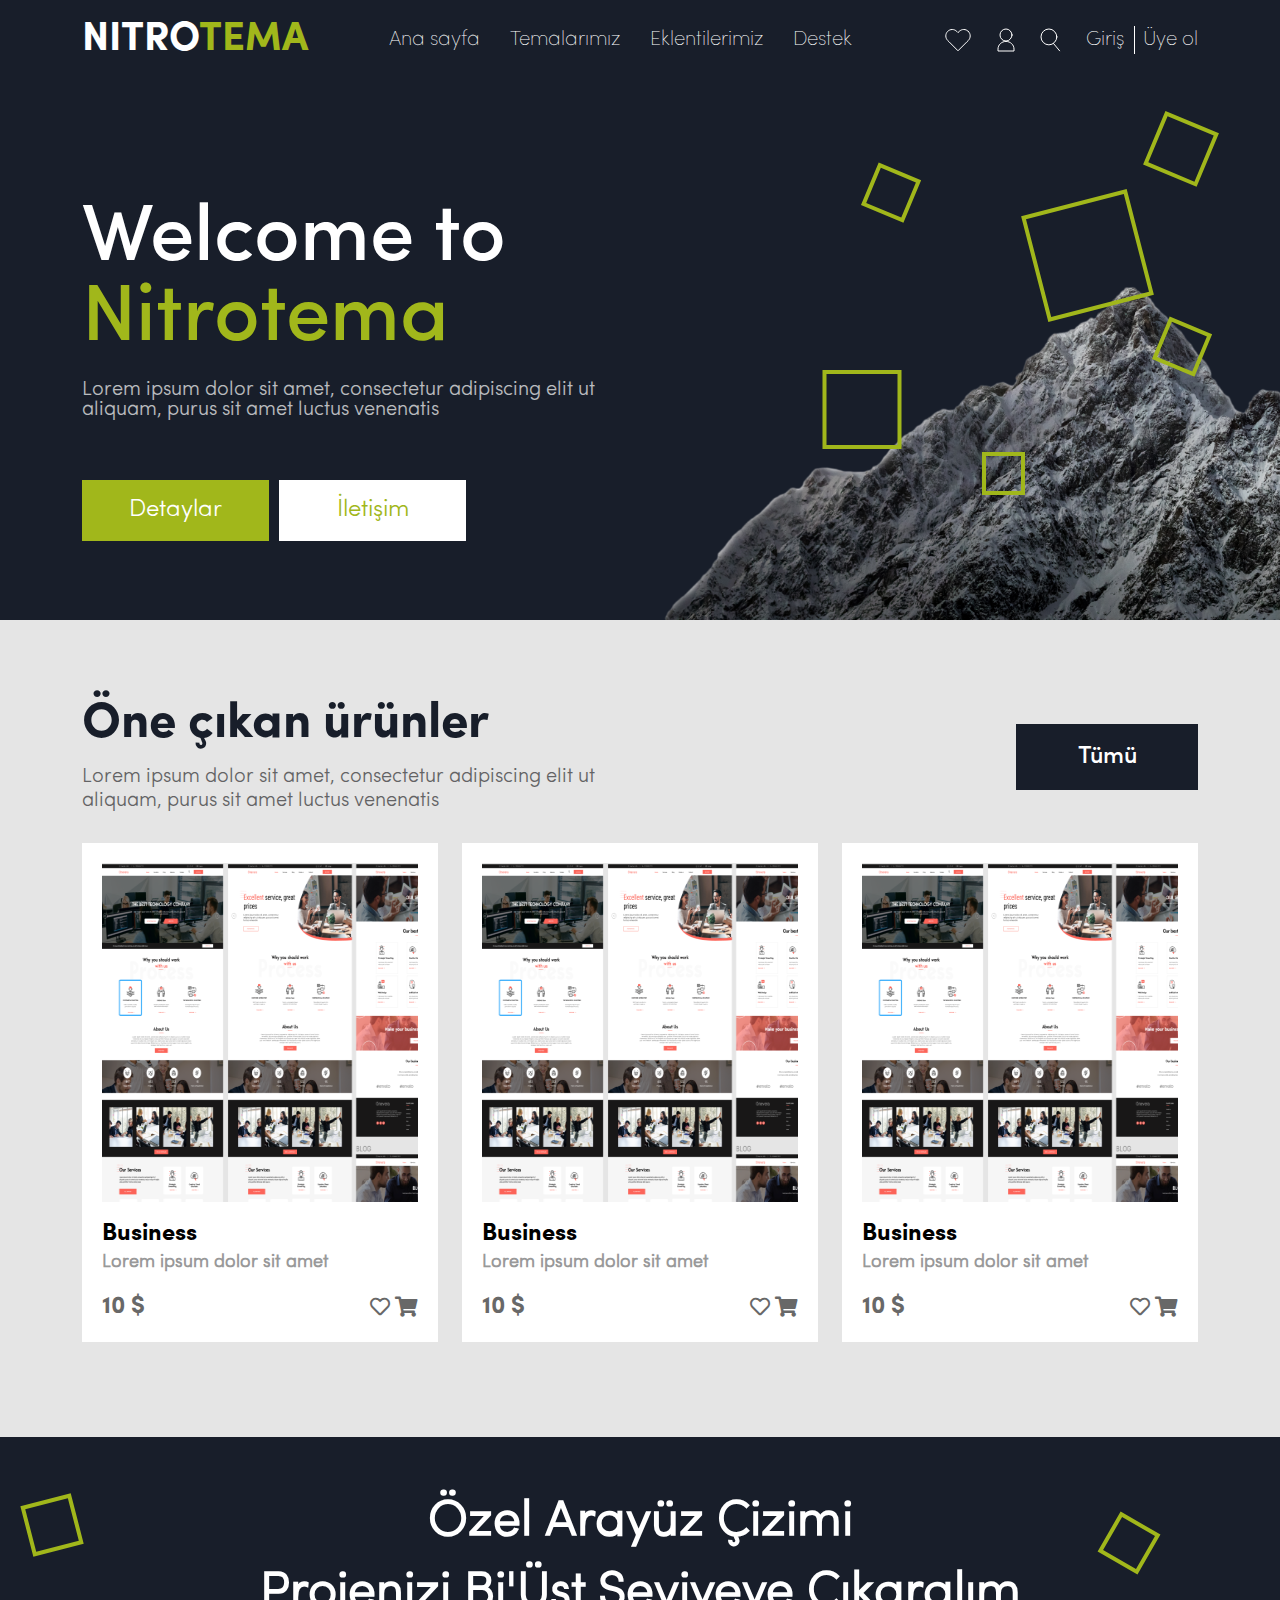
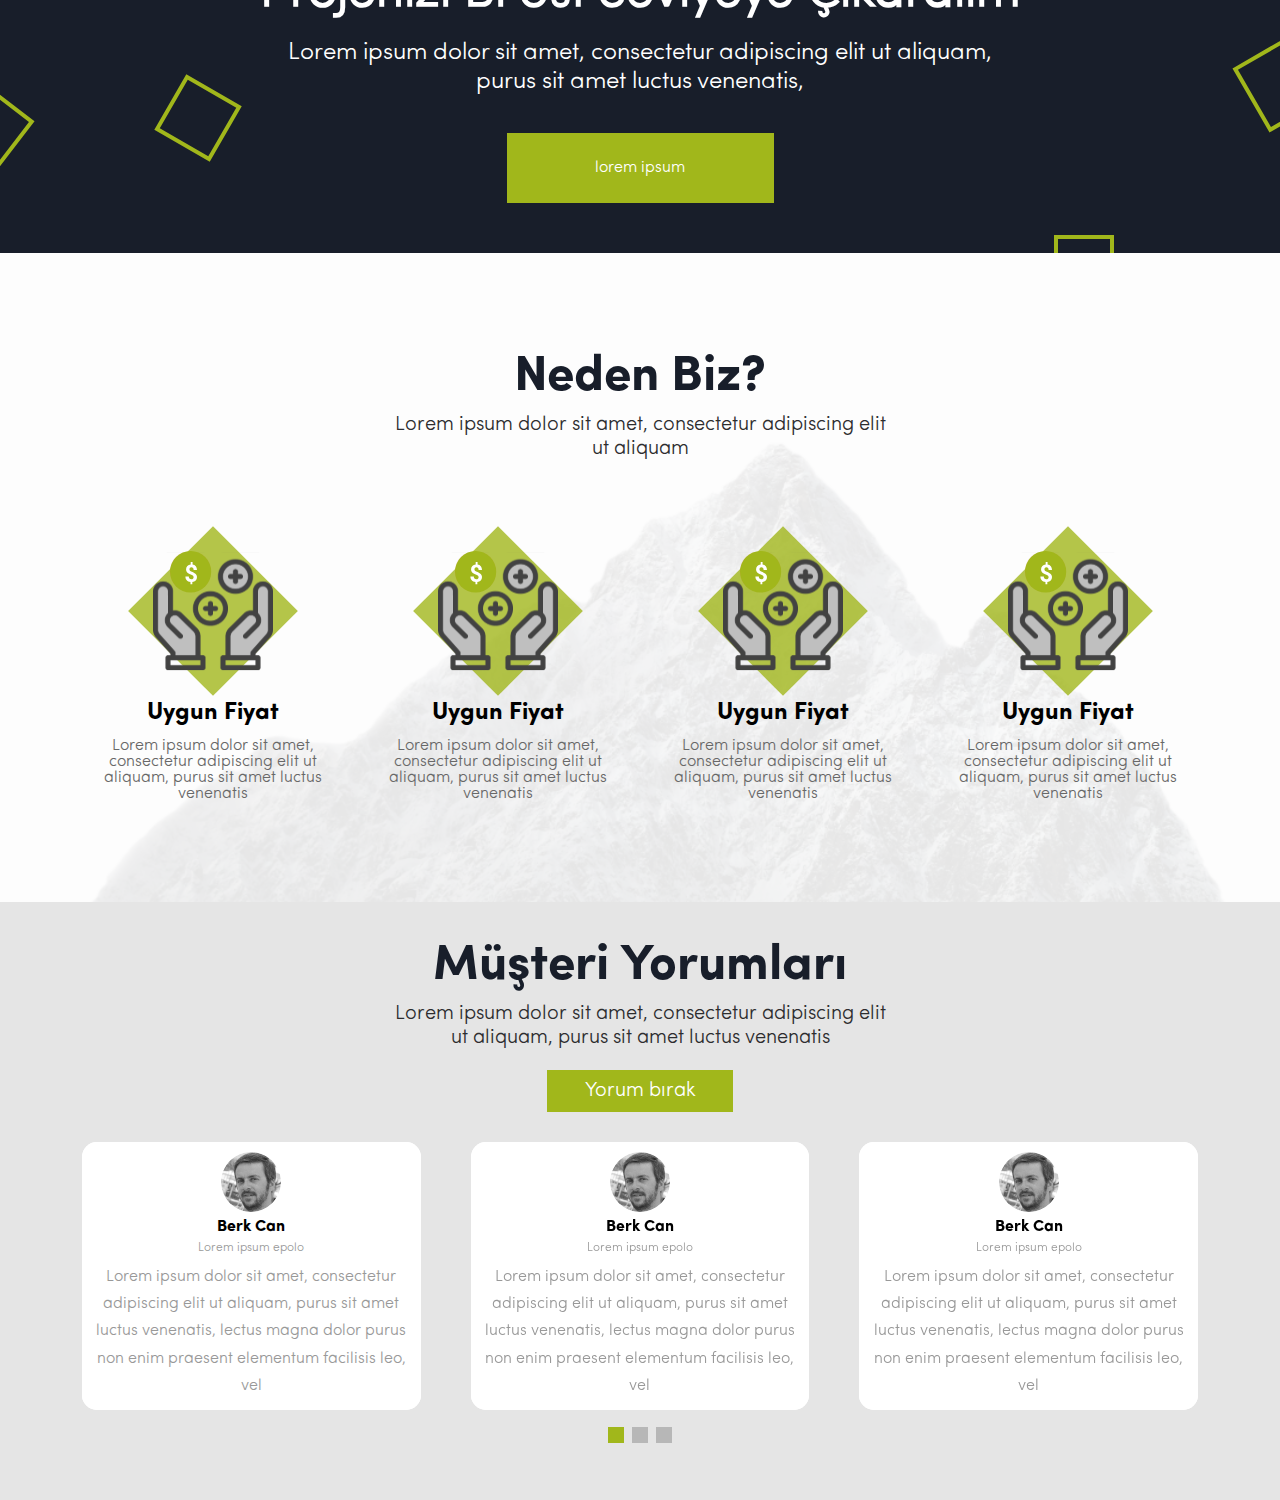
==== index.html @ 11278776 "Changes" ====
<!DOCTYPE html>
<html lang="en">
<head>
    <meta charset="UTF-8">
    <meta http-equiv="X-UA-Compatible" content="IE=edge">
    <meta name="viewport" content="width=device-width, initial-scale=1.0">
    <title>NITROTEMA 1</title>
    <!-- Links start -->
    <link rel="stylesheet" href="assets/css/bootstrap.css">
    <link rel="stylesheet" href="assets/css/hamburger.css">
    <link rel="stylesheet" href="assets/css/style.css">
    <link href="https://cdnjs.cloudflare.com/ajax/libs/font-awesome/5.13.0/css/all.min.css" rel="stylesheet">
    <link rel="stylesheet" href="assets/css/swiper.css">
    <!-- Links end -->
</head>
<body>
    <!-- Header start -->
    <header class="header">
        <!-- Dekstop Navbar start -->
        <div class="container DekstopNavCon">
            <div class="row">
                <div class="col-12">
                    <div class="logo">
                        <p>NITRO<span>TEMA</span></p>
                    </div>
                    <div class="NavList">
                        <ul>
                            <li><a href="#">Ana sayfa</a></li>
                            <li><a href="#">Temalarımız</a></li>
                            <li><a href="#">Eklentilerimiz</a></li>
                            <li><a href="#">Destek</a></li>
                        </ul>
                    </div>
                    <div class="NavEnd">
                        <div class="left">
                            <a href="#">
                                <svg width="28" height="28" viewBox="0 0 28 28" fill="none" xmlns="http://www.w3.org/2000/svg">
                                    <path d="M24.3131 5.37833C23.7173 4.78217 23.0098 4.30925 22.2311 3.98659C21.4524 3.66394 20.6177 3.49786 19.7748 3.49786C18.9319 3.49786 18.0973 3.66394 17.3186 3.98659C16.5399 4.30925 15.8324 4.78217 15.2365 5.37833L13.9998 6.61499L12.7631 5.37833C11.5595 4.17469 9.92702 3.49849 8.22481 3.49849C6.52261 3.49849 4.89012 4.17469 3.68648 5.37833C2.48284 6.58197 1.80664 8.21445 1.80664 9.91666C1.80664 11.6189 2.48284 13.2514 3.68648 14.455L4.92315 15.6917L13.9998 24.7683L23.0765 15.6917L24.3131 14.455C24.9093 13.8591 25.3822 13.1516 25.7049 12.3729C26.0275 11.5942 26.1936 10.7596 26.1936 9.91666C26.1936 9.07376 26.0275 8.23911 25.7049 7.46041C25.3822 6.68171 24.9093 5.97421 24.3131 5.37833V5.37833Z" stroke="white" stroke-linecap="round" stroke-linejoin="round"/>
                                    </svg>
                                    
                            </a>
                            <a href="#">
                                <svg width="18" height="24" viewBox="0 0 18 24" fill="none" xmlns="http://www.w3.org/2000/svg">
                                    <ellipse cx="9.00054" cy="7" rx="6.00005" ry="6" stroke="white" stroke-linecap="square"/>
                                    <path d="M9 13.4348C4.58172 13.4348 1 16.8608 1 21.087V23H17V21.087C17 16.8608 13.4183 13.4348 9 13.4348Z" stroke="white"/>
                                    </svg>
                                    
                            </a>
                            <button>
                                <svg width="21" height="24" viewBox="0 0 21 24" fill="none" xmlns="http://www.w3.org/2000/svg">
                                    <line x1="13.2581" y1="15.1925" x2="19.8548" y2="23.1084" stroke="white"/>
                                    <circle cx="8.91597" cy="8.91597" r="7.91597" stroke="white" stroke-linecap="square"/>
                                    </svg>
                                    
                            </button>
                        </div>
                        <div class="right">
                            <a href="#">Giriş</a>
                            <a href="#">Üye ol</a>
                        </div>
                    </div>
                </div>
            </div>
        </div>
        <!-- Dekstop Navbar end -->
        <!-- Mobile Nav start -->
        <div class="container MobileNavCon">
            <div class="row">
                <div class="col-12">
                    <div class="logo">
                        <p>NITRO<span>TEMA</span></p>
                    </div>
                    <div class="HamburgerMenuICon">
                        <button class="hamburger HamburgerMenuBtn hamburger--elastic " type="button">
                            <span class="hamburger-box">
                              <span class="hamburger-inner"></span>
                            </span>
                          </button>
                    </div>
                </div>
            </div>
        </div>
        <!-- Mobile Nav end -->
    </header>
    <!-- Header end -->

    <!-- Mobile Open Menu start -->
    <div class="MobileOpenMenu">
        <div class="content">
            <div class="NavList">
                <ul>
                    <li><a href="#">Ana sayfa</a></li>
                    <li><a href="#">Temalarımız</a></li>
                    <li><a href="#">Eklentilerimiz</a></li>
                    <li><a href="#">Destek</a></li>
                </ul>
            </div>
            <div class="NavEnd">
                <div class="left">
                    <a href="#"><i class="far fa-heart"></i></a>
                    <a href="#"><i class="far fa-user"></i></a>
                    <button><i class="fas fa-search"></i></button>
                </div>
                <div class="right">
                    <a href="#">Giriş</a>
                    <a href="#">Üye ol</a>
                </div>
            </div>
        </div>
    </div>
    <!-- Mobile Open Menu end -->

    <!-- Banner start -->
    <section id="Banner">
        <div class="container">
            <div class="row">
                <div class="col-lg-6 left">
                    <h1>Welcome to <span>Nitrotema</span></h1>
                    <p>Lorem ipsum dolor sit amet, consectetur adipiscing elit ut aliquam, purus sit amet luctus venenatis</p>
                    <dib class="buttons">
                        <a href="#">Detaylar</a>
                        <a href="#">İletişim</a>
                    </dib>
                </div>
                <div class="col-lg-6 right">
                    <img src="assets/images/beautiful-shot-rocky-mountains-covered-with-white-snow 3.png" alt="">
                    <div class="SquareIcon Icon1"></div>
                    <div class="SquareIcon Icon2"></div>
                    <div class="SquareIcon Icon3"></div>
                    <div class="SquareIcon Icon4"></div>
                    <div class="SquareIcon Icon5"></div>
                    <div class="SquareIcon Icon6"></div>
                </div>
            </div>
        </div>
    </section>
    <!-- Banner end -->
    <!-- Best Products start-->
    <section id="BestProducts">
        <div class="container">
            <div class="row">
                <div class="col-12 Top">
                    <div class="Text">
                        <h3>Öne çıkan ürünler </h3>
                        <p>Lorem ipsum dolor sit amet, consectetur adipiscing elit ut aliquam, purus sit amet luctus venenatis</p>
                    </div>
                    <a href="#">Tümü</a>
                </div>
                <div class="col-lg-4 col-12 Card">
                    <div class="content">
                        <img src="assets/images/Снимок экрана 2021-10-17 в 20.10 4.png" alt="">
                        <div class="CardText">
                            <h4>Business</h4>
                            <p>Lorem ipsum dolor sit amet</p>
                        </div>
                        <div class="bottom">
                            <p>10 $</p>
                            <div>
                                <a href="#"><i class="far fa-heart"></i></a>
                                <a href="#"><i class="fas fa-shopping-cart"></i></a>
                            </div>
                        </div>
                    </div>
                </div>
                <div class="col-lg-4 col-12 Card">
                    <div class="content">
                        <img src="assets/images/Снимок экрана 2021-10-17 в 20.10 4.png" alt="">
                        <div class="CardText">
                            <h4>Business</h4>
                            <p>Lorem ipsum dolor sit amet</p>
                        </div>
                        <div class="bottom">
                            <p>10 $</p>
                            <div>
                                <a href="#"><i class="far fa-heart"></i></a>
                                <a href="#"><i class="fas fa-shopping-cart"></i></a>
                            </div>
                        </div>
                    </div>
                </div>
                <div class="col-lg-4 col-12 Card">
                    <div class="content">
                        <img src="assets/images/Снимок экрана 2021-10-17 в 20.10 4.png" alt="">
                        <div class="CardText">
                            <h4>Business</h4>
                            <p>Lorem ipsum dolor sit amet</p>
                        </div>
                        <div class="bottom">
                            <p>10 $</p>
                            <div>
                                <a href="#"><i class="far fa-heart"></i></a>
                                <a href="#"><i class="fas fa-shopping-cart"></i></a>
                            </div>
                        </div>
                    </div>
                </div>

            </div>
        </div>
    </section>
    <!-- Best Products end-->

    <!-- Special Design Section start-->
    <section id="SpecialEdition">
        <div class="content">
            <h3>Özel Arayüz Çizimi </h3>
            <h3>Projenizi Bi'Üst Seviyeye Çıkaralım</h3>
            <p>Lorem ipsum dolor sit amet, consectetur adipiscing elit ut aliquam, purus sit amet luctus venenatis,</p>
            <a href="#">lorem ipsum</a>
        </div>
        <div class="SquareIcon Icon1"></div>
        <div class="SquareIcon Icon2"></div>
        <div class="SquareIcon Icon3"></div>
        <div class="SquareIcon Icon4"></div>
        <div class="SquareIcon Icon5"></div>
        <div class="SquareIcon Icon6"></div>
    </section>
    <!-- Special Design Section end-->

    <!-- Why We Section start -->
    <section id="WhyWe">
        <div class="container">
            <div class="row">
                <div class="col-12 SectionTitle">
                    <h2>Neden Biz?</h2>
                    <p>Lorem ipsum dolor sit amet, consectetur adipiscing elit ut aliquam</p>
                </div>
                <div class="col-lg-3 col-md-6 col-12 Card">
                    <div class="content">
                        <div class="icon">
                            <svg width="120" height="120" viewBox="0 0 120 120" fill="none" xmlns="http://www.w3.org/2000/svg" xmlns:xlink="http://www.w3.org/1999/xlink">
                                <rect y="1.76465" width="120" height="118.235" fill="url(#pattern0)"/>
                                <ellipse cx="37.6119" cy="20.7353" rx="20.597" ry="20.7353" fill="#A1B71B"/>
                                <path d="M40.6011 26.3352C40.6011 25.6946 40.4214 25.1868 40.062 24.8118C39.7104 24.429 39.1089 24.0774 38.2573 23.7571C37.4058 23.4368 36.6714 23.1204 36.0542 22.8079C35.437 22.4875 34.9058 22.1243 34.4604 21.718C34.0229 21.304 33.6792 20.8196 33.4292 20.2649C33.187 19.7102 33.0659 19.05 33.0659 18.2844C33.0659 16.9641 33.4878 15.8821 34.3315 15.0383C35.1753 14.1946 36.2964 13.7024 37.6948 13.5618V11.054H39.5698V13.5969C40.9526 13.7922 42.0347 14.3704 42.8159 15.3313C43.5972 16.2844 43.9878 17.5227 43.9878 19.0461H40.6011C40.6011 18.1086 40.4058 17.4094 40.0151 16.9485C39.6323 16.4797 39.1167 16.2454 38.4683 16.2454C37.8276 16.2454 37.3315 16.429 36.98 16.7961C36.6284 17.1555 36.4526 17.6555 36.4526 18.2961C36.4526 18.8899 36.6245 19.3665 36.9683 19.7258C37.312 20.0852 37.9487 20.4524 38.8784 20.8274C39.8159 21.2024 40.5854 21.5579 41.187 21.8938C41.7886 22.2219 42.2964 22.5969 42.7104 23.0188C43.1245 23.4329 43.4409 23.9094 43.6597 24.4485C43.8784 24.9797 43.9878 25.6008 43.9878 26.3118C43.9878 27.6399 43.5737 28.718 42.7456 29.5461C41.9175 30.3743 40.7769 30.8625 39.3237 31.011V33.343H37.4604V31.0227C35.8589 30.8508 34.6167 30.2844 33.7339 29.3235C32.8589 28.3547 32.4214 27.0696 32.4214 25.468H35.8081C35.8081 26.3977 36.0269 27.1125 36.4644 27.6125C36.9097 28.1047 37.5464 28.3508 38.3745 28.3508C39.062 28.3508 39.605 28.1711 40.0034 27.8118C40.4019 27.4446 40.6011 26.9524 40.6011 26.3352Z" fill="white"/>
                                <defs>
                                <pattern id="pattern0" patternContentUnits="objectBoundingBox" width="1" height="1">
                                <use xlink:href="#image0_50:320" transform="translate(0 -0.0074626) scale(0.00195312)"/>
                                </pattern>
                                <image id="image0_50:320" width="512" height="512" xlink:href="[data-uri]"/>
                                </defs>
                                </svg>
                                
                        </div>
                        <h3>Uygun Fiyat</h3>
                        <p>Lorem ipsum dolor sit amet, consectetur adipiscing elit ut aliquam, purus sit amet luctus venenatis</p>
                    </div>
                </div>
                <div class="col-lg-3 col-md-6 col-12 Card">
                    <div class="content">
                        <div class="icon">
                            <svg width="120" height="120" viewBox="0 0 120 120" fill="none" xmlns="http://www.w3.org/2000/svg" xmlns:xlink="http://www.w3.org/1999/xlink">
                                <rect y="1.76465" width="120" height="118.235" fill="url(#pattern0)"/>
                                <ellipse cx="37.6119" cy="20.7353" rx="20.597" ry="20.7353" fill="#A1B71B"/>
                                <path d="M40.6011 26.3352C40.6011 25.6946 40.4214 25.1868 40.062 24.8118C39.7104 24.429 39.1089 24.0774 38.2573 23.7571C37.4058 23.4368 36.6714 23.1204 36.0542 22.8079C35.437 22.4875 34.9058 22.1243 34.4604 21.718C34.0229 21.304 33.6792 20.8196 33.4292 20.2649C33.187 19.7102 33.0659 19.05 33.0659 18.2844C33.0659 16.9641 33.4878 15.8821 34.3315 15.0383C35.1753 14.1946 36.2964 13.7024 37.6948 13.5618V11.054H39.5698V13.5969C40.9526 13.7922 42.0347 14.3704 42.8159 15.3313C43.5972 16.2844 43.9878 17.5227 43.9878 19.0461H40.6011C40.6011 18.1086 40.4058 17.4094 40.0151 16.9485C39.6323 16.4797 39.1167 16.2454 38.4683 16.2454C37.8276 16.2454 37.3315 16.429 36.98 16.7961C36.6284 17.1555 36.4526 17.6555 36.4526 18.2961C36.4526 18.8899 36.6245 19.3665 36.9683 19.7258C37.312 20.0852 37.9487 20.4524 38.8784 20.8274C39.8159 21.2024 40.5854 21.5579 41.187 21.8938C41.7886 22.2219 42.2964 22.5969 42.7104 23.0188C43.1245 23.4329 43.4409 23.9094 43.6597 24.4485C43.8784 24.9797 43.9878 25.6008 43.9878 26.3118C43.9878 27.6399 43.5737 28.718 42.7456 29.5461C41.9175 30.3743 40.7769 30.8625 39.3237 31.011V33.343H37.4604V31.0227C35.8589 30.8508 34.6167 30.2844 33.7339 29.3235C32.8589 28.3547 32.4214 27.0696 32.4214 25.468H35.8081C35.8081 26.3977 36.0269 27.1125 36.4644 27.6125C36.9097 28.1047 37.5464 28.3508 38.3745 28.3508C39.062 28.3508 39.605 28.1711 40.0034 27.8118C40.4019 27.4446 40.6011 26.9524 40.6011 26.3352Z" fill="white"/>
                                <defs>
                                <pattern id="pattern0" patternContentUnits="objectBoundingBox" width="1" height="1">
                                <use xlink:href="#image0_50:320" transform="translate(0 -0.0074626) scale(0.00195312)"/>
                                </pattern>
                                <image id="image0_50:320" width="512" height="512" xlink:href="[data-uri]"/>
                                </defs>
                                </svg>
                                
                        </div>
                        <h3>Uygun Fiyat</h3>
                        <p>Lorem ipsum dolor sit amet, consectetur adipiscing elit ut aliquam, purus sit amet luctus venenatis</p>
                    </div>
                </div>
                <div class="col-lg-3 col-md-6 col-12 Card">
                    <div class="content">
                        <div class="icon">
                            <svg width="120" height="120" viewBox="0 0 120 120" fill="none" xmlns="http://www.w3.org/2000/svg" xmlns:xlink="http://www.w3.org/1999/xlink">
                                <rect y="1.76465" width="120" height="118.235" fill="url(#pattern0)"/>
                                <ellipse cx="37.6119" cy="20.7353" rx="20.597" ry="20.7353" fill="#A1B71B"/>
                                <path d="M40.6011 26.3352C40.6011 25.6946 40.4214 25.1868 40.062 24.8118C39.7104 24.429 39.1089 24.0774 38.2573 23.7571C37.4058 23.4368 36.6714 23.1204 36.0542 22.8079C35.437 22.4875 34.9058 22.1243 34.4604 21.718C34.0229 21.304 33.6792 20.8196 33.4292 20.2649C33.187 19.7102 33.0659 19.05 33.0659 18.2844C33.0659 16.9641 33.4878 15.8821 34.3315 15.0383C35.1753 14.1946 36.2964 13.7024 37.6948 13.5618V11.054H39.5698V13.5969C40.9526 13.7922 42.0347 14.3704 42.8159 15.3313C43.5972 16.2844 43.9878 17.5227 43.9878 19.0461H40.6011C40.6011 18.1086 40.4058 17.4094 40.0151 16.9485C39.6323 16.4797 39.1167 16.2454 38.4683 16.2454C37.8276 16.2454 37.3315 16.429 36.98 16.7961C36.6284 17.1555 36.4526 17.6555 36.4526 18.2961C36.4526 18.8899 36.6245 19.3665 36.9683 19.7258C37.312 20.0852 37.9487 20.4524 38.8784 20.8274C39.8159 21.2024 40.5854 21.5579 41.187 21.8938C41.7886 22.2219 42.2964 22.5969 42.7104 23.0188C43.1245 23.4329 43.4409 23.9094 43.6597 24.4485C43.8784 24.9797 43.9878 25.6008 43.9878 26.3118C43.9878 27.6399 43.5737 28.718 42.7456 29.5461C41.9175 30.3743 40.7769 30.8625 39.3237 31.011V33.343H37.4604V31.0227C35.8589 30.8508 34.6167 30.2844 33.7339 29.3235C32.8589 28.3547 32.4214 27.0696 32.4214 25.468H35.8081C35.8081 26.3977 36.0269 27.1125 36.4644 27.6125C36.9097 28.1047 37.5464 28.3508 38.3745 28.3508C39.062 28.3508 39.605 28.1711 40.0034 27.8118C40.4019 27.4446 40.6011 26.9524 40.6011 26.3352Z" fill="white"/>
                                <defs>
                                <pattern id="pattern0" patternContentUnits="objectBoundingBox" width="1" height="1">
                                <use xlink:href="#image0_50:320" transform="translate(0 -0.0074626) scale(0.00195312)"/>
                                </pattern>
                                <image id="image0_50:320" width="512" height="512" xlink:href="[data-uri]"/>
                                </defs>
                                </svg>
                                
                        </div>
                        <h3>Uygun Fiyat</h3>
                        <p>Lorem ipsum dolor sit amet, consectetur adipiscing elit ut aliquam, purus sit amet luctus venenatis</p>
                    </div>
                </div>
                <div class="col-lg-3 col-md-6 col-12 Card">
                    <div class="content">
                        <div class="icon">
                            <svg width="120" height="120" viewBox="0 0 120 120" fill="none" xmlns="http://www.w3.org/2000/svg" xmlns:xlink="http://www.w3.org/1999/xlink">
                                <rect y="1.76465" width="120" height="118.235" fill="url(#pattern0)"/>
                                <ellipse cx="37.6119" cy="20.7353" rx="20.597" ry="20.7353" fill="#A1B71B"/>
                                <path d="M40.6011 26.3352C40.6011 25.6946 40.4214 25.1868 40.062 24.8118C39.7104 24.429 39.1089 24.0774 38.2573 23.7571C37.4058 23.4368 36.6714 23.1204 36.0542 22.8079C35.437 22.4875 34.9058 22.1243 34.4604 21.718C34.0229 21.304 33.6792 20.8196 33.4292 20.2649C33.187 19.7102 33.0659 19.05 33.0659 18.2844C33.0659 16.9641 33.4878 15.8821 34.3315 15.0383C35.1753 14.1946 36.2964 13.7024 37.6948 13.5618V11.054H39.5698V13.5969C40.9526 13.7922 42.0347 14.3704 42.8159 15.3313C43.5972 16.2844 43.9878 17.5227 43.9878 19.0461H40.6011C40.6011 18.1086 40.4058 17.4094 40.0151 16.9485C39.6323 16.4797 39.1167 16.2454 38.4683 16.2454C37.8276 16.2454 37.3315 16.429 36.98 16.7961C36.6284 17.1555 36.4526 17.6555 36.4526 18.2961C36.4526 18.8899 36.6245 19.3665 36.9683 19.7258C37.312 20.0852 37.9487 20.4524 38.8784 20.8274C39.8159 21.2024 40.5854 21.5579 41.187 21.8938C41.7886 22.2219 42.2964 22.5969 42.7104 23.0188C43.1245 23.4329 43.4409 23.9094 43.6597 24.4485C43.8784 24.9797 43.9878 25.6008 43.9878 26.3118C43.9878 27.6399 43.5737 28.718 42.7456 29.5461C41.9175 30.3743 40.7769 30.8625 39.3237 31.011V33.343H37.4604V31.0227C35.8589 30.8508 34.6167 30.2844 33.7339 29.3235C32.8589 28.3547 32.4214 27.0696 32.4214 25.468H35.8081C35.8081 26.3977 36.0269 27.1125 36.4644 27.6125C36.9097 28.1047 37.5464 28.3508 38.3745 28.3508C39.062 28.3508 39.605 28.1711 40.0034 27.8118C40.4019 27.4446 40.6011 26.9524 40.6011 26.3352Z" fill="white"/>
                                <defs>
                                <pattern id="pattern0" patternContentUnits="objectBoundingBox" width="1" height="1">
                                <use xlink:href="#image0_50:320" transform="translate(0 -0.0074626) scale(0.00195312)"/>
                                </pattern>
                                <image id="image0_50:320" width="512" height="512" xlink:href="[data-uri]"/>
                                </defs>
                                </svg>
                                
                        </div>
                        <h3>Uygun Fiyat</h3>
                        <p>Lorem ipsum dolor sit amet, consectetur adipiscing elit ut aliquam, purus sit amet luctus venenatis</p>
                    </div>
                </div>
            </div>
        </div>
    </section>
    <!-- Why We Section end -->

    <!-- Testimonial Section start -->
    <section id="Testimonial">
        <div class="container">
            <div class="row">
                <div class="col-12 SectionTitle">
                    <h2>Müşteri Yorumları</h2>
                    <p>Lorem ipsum dolor sit amet, consectetur adipiscing elit ut aliquam, purus sit amet luctus venenatis</p>
                    <a href="#">Yorum bırak</a>
                </div>
                <div class="col-12 CommentsSliderCol">
                    <!-- Swiper -->
                    <div class="swiper mySwiper CommentsSlider">
                        <div class="swiper-wrapper">
                            <div class="swiper-slide">
                                <div class="content">
                                    <div class="ProfilePhoto">
                                        <img src="assets/images/Ellipse 13.png" alt="">
                                        <h3>Berk Can</h3>
                                        <p>Lorem ipsum epolo </p>
                                    </div>
                                    <p>Lorem ipsum dolor sit amet, consectetur adipiscing elit ut aliquam, purus sit amet luctus venenatis, lectus magna dolor purus non enim praesent elementum facilisis leo, vel</p>
                                </div>
                            </div>
                            <div class="swiper-slide">
                                <div class="content">
                                    <div class="ProfilePhoto">
                                        <img src="assets/images/Ellipse 13.png" alt="">
                                        <h3>Berk Can</h3>
                                        <p>Lorem ipsum epolo </p>
                                    </div>
                                    <p>Lorem ipsum dolor sit amet, consectetur adipiscing elit ut aliquam, purus sit amet luctus venenatis, lectus magna dolor purus non enim praesent elementum facilisis leo, vel</p>
                                </div>
                            </div>
                            <div class="swiper-slide">
                                <div class="content">
                                    <div class="ProfilePhoto">
                                        <img src="assets/images/Ellipse 13.png" alt="">
                                        <h3>Berk Can</h3>
                                        <p>Lorem ipsum epolo </p>
                                    </div>
                                    <p>Lorem ipsum dolor sit amet, consectetur adipiscing elit ut aliquam, purus sit amet luctus venenatis, lectus magna dolor purus non enim praesent elementum facilisis leo, vel</p>
                                </div>
                            </div>
                            <div class="swiper-slide">
                                <div class="content">
                                    <div class="ProfilePhoto">
                                        <img src="assets/images/Ellipse 13.png" alt="">
                                        <h3>Berk Can</h3>
                                        <p>Lorem ipsum epolo </p>
                                    </div>
                                    <p>Lorem ipsum dolor sit amet, consectetur adipiscing elit ut aliquam, purus sit amet luctus venenatis, lectus magna dolor purus non enim praesent elementum facilisis leo, vel</p>
                                </div>
                            </div>
                            <div class="swiper-slide">
                                <div class="content">
                                    <div class="ProfilePhoto">
                                        <img src="assets/images/Ellipse 13.png" alt="">
                                        <h3>Berk Can</h3>
                                        <p>Lorem ipsum epolo </p>
                                    </div>
                                    <p>Lorem ipsum dolor sit amet, consectetur adipiscing elit ut aliquam, purus sit amet luctus venenatis, lectus magna dolor purus non enim praesent elementum facilisis leo, vel</p>
                                </div>
                            </div>
                        </div>
                        <div class="swiper-pagination"></div>
                    </div>
                </div>
            </div>
        </div>
    </section>
    <!-- Testimonial Section end -->


    <!-- Script start -->
    <script src="assets/js/swiper.js"></script>
    <script src="assets/js/main.js"></script>

    <script>
        var swiper = new Swiper(".CommentsSlider", {
        slidesPerView: 1,
        spaceBetween: 10,
        pagination: {
          el: ".swiper-pagination",
          clickable: true,
        },
        breakpoints: {
            100: {
            slidesPerView: 1,
            spaceBetween: 00,
          },
          640: {
            slidesPerView: 1,
            spaceBetween: 20,
          },
          768: {
            slidesPerView: 2,
            spaceBetween: 40,
          },
          1024: {
            slidesPerView: 3,
            spaceBetween: 50,
          },
        },
      });
    </script>
    <!-- Script end -->
</body>
</html>
---- assets/css/hamburger.css ----
/*!
 * Hamburgers
 * @description Tasty CSS-animated hamburgers
 * @author Jonathan Suh @jonsuh
 * @site https://jonsuh.com/hamburgers
 * @link https://github.com/jonsuh/hamburgers
 */
 .hamburger {
    padding: 15px 15px;
    display: inline-block;
    cursor: pointer;
    transition-property: opacity, filter;
    transition-duration: 0.15s;
    transition-timing-function: linear;
    font: inherit;
    color: inherit;
    text-transform: none;
    background-color: transparent;
    border: 0;
    margin: 0;
    overflow: visible; }
    .hamburger:hover {
      opacity: 0.7; }
    .hamburger.is-active:hover {
      opacity: 0.7; }
    .hamburger.is-active .hamburger-inner,
    .hamburger.is-active .hamburger-inner::before,
    .hamburger.is-active .hamburger-inner::after {
      background-color: #000; }
  
  .hamburger-box {
    width: 40px;
    height: 24px;
    display: inline-block;
    position: relative; }
  
  .hamburger-inner {
    display: block;
    top: 50%;
    margin-top: -2px; }
    .hamburger-inner, .hamburger-inner::before, .hamburger-inner::after {
      width: 40px;
      height: 4px;
      background-color: #000;
      border-radius: 4px;
      position: absolute;
      transition-property: transform;
      transition-duration: 0.15s;
      transition-timing-function: ease; }
    .hamburger-inner::before, .hamburger-inner::after {
      content: "";
      display: block; }
    .hamburger-inner::before {
      top: -10px; }
    .hamburger-inner::after {
      bottom: -10px; }
  
  /*
     * 3DX
     */
  .hamburger--3dx .hamburger-box {
    perspective: 80px; }
  
  .hamburger--3dx .hamburger-inner {
    transition: transform 0.15s cubic-bezier(0.645, 0.045, 0.355, 1), background-color 0s 0.1s cubic-bezier(0.645, 0.045, 0.355, 1); }
    .hamburger--3dx .hamburger-inner::before, .hamburger--3dx .hamburger-inner::after {
      transition: transform 0s 0.1s cubic-bezier(0.645, 0.045, 0.355, 1); }
  
  .hamburger--3dx.is-active .hamburger-inner {
    background-color: transparent !important;
    transform: rotateY(180deg); }
    .hamburger--3dx.is-active .hamburger-inner::before {
      transform: translate3d(0, 10px, 0) rotate(45deg); }
    .hamburger--3dx.is-active .hamburger-inner::after {
      transform: translate3d(0, -10px, 0) rotate(-45deg); }
  
  /*
     * 3DX Reverse
     */
  .hamburger--3dx-r .hamburger-box {
    perspective: 80px; }
  
  .hamburger--3dx-r .hamburger-inner {
    transition: transform 0.15s cubic-bezier(0.645, 0.045, 0.355, 1), background-color 0s 0.1s cubic-bezier(0.645, 0.045, 0.355, 1); }
    .hamburger--3dx-r .hamburger-inner::before, .hamburger--3dx-r .hamburger-inner::after {
      transition: transform 0s 0.1s cubic-bezier(0.645, 0.045, 0.355, 1); }
  
  .hamburger--3dx-r.is-active .hamburger-inner {
    background-color: transparent !important;
    transform: rotateY(-180deg); }
    .hamburger--3dx-r.is-active .hamburger-inner::before {
      transform: translate3d(0, 10px, 0) rotate(45deg); }
    .hamburger--3dx-r.is-active .hamburger-inner::after {
      transform: translate3d(0, -10px, 0) rotate(-45deg); }
  
  /*
     * 3DY
     */
  .hamburger--3dy .hamburger-box {
    perspective: 80px; }
  
  .hamburger--3dy .hamburger-inner {
    transition: transform 0.15s cubic-bezier(0.645, 0.045, 0.355, 1), background-color 0s 0.1s cubic-bezier(0.645, 0.045, 0.355, 1); }
    .hamburger--3dy .hamburger-inner::before, .hamburger--3dy .hamburger-inner::after {
      transition: transform 0s 0.1s cubic-bezier(0.645, 0.045, 0.355, 1); }
  
  .hamburger--3dy.is-active .hamburger-inner {
    background-color: transparent !important;
    transform: rotateX(-180deg); }
    .hamburger--3dy.is-active .hamburger-inner::before {
      transform: translate3d(0, 10px, 0) rotate(45deg); }
    .hamburger--3dy.is-active .hamburger-inner::after {
      transform: translate3d(0, -10px, 0) rotate(-45deg); }
  
  /*
     * 3DY Reverse
     */
  .hamburger--3dy-r .hamburger-box {
    perspective: 80px; }
  
  .hamburger--3dy-r .hamburger-inner {
    transition: transform 0.15s cubic-bezier(0.645, 0.045, 0.355, 1), background-color 0s 0.1s cubic-bezier(0.645, 0.045, 0.355, 1); }
    .hamburger--3dy-r .hamburger-inner::before, .hamburger--3dy-r .hamburger-inner::after {
      transition: transform 0s 0.1s cubic-bezier(0.645, 0.045, 0.355, 1); }
  
  .hamburger--3dy-r.is-active .hamburger-inner {
    background-color: transparent !important;
    transform: rotateX(180deg); }
    .hamburger--3dy-r.is-active .hamburger-inner::before {
      transform: translate3d(0, 10px, 0) rotate(45deg); }
    .hamburger--3dy-r.is-active .hamburger-inner::after {
      transform: translate3d(0, -10px, 0) rotate(-45deg); }
  
  /*
     * 3DXY
     */
  .hamburger--3dxy .hamburger-box {
    perspective: 80px; }
  
  .hamburger--3dxy .hamburger-inner {
    transition: transform 0.15s cubic-bezier(0.645, 0.045, 0.355, 1), background-color 0s 0.1s cubic-bezier(0.645, 0.045, 0.355, 1); }
    .hamburger--3dxy .hamburger-inner::before, .hamburger--3dxy .hamburger-inner::after {
      transition: transform 0s 0.1s cubic-bezier(0.645, 0.045, 0.355, 1); }
  
  .hamburger--3dxy.is-active .hamburger-inner {
    background-color: transparent !important;
    transform: rotateX(180deg) rotateY(180deg); }
    .hamburger--3dxy.is-active .hamburger-inner::before {
      transform: translate3d(0, 10px, 0) rotate(45deg); }
    .hamburger--3dxy.is-active .hamburger-inner::after {
      transform: translate3d(0, -10px, 0) rotate(-45deg); }
  
  /*
     * 3DXY Reverse
     */
  .hamburger--3dxy-r .hamburger-box {
    perspective: 80px; }
  
  .hamburger--3dxy-r .hamburger-inner {
    transition: transform 0.15s cubic-bezier(0.645, 0.045, 0.355, 1), background-color 0s 0.1s cubic-bezier(0.645, 0.045, 0.355, 1); }
    .hamburger--3dxy-r .hamburger-inner::before, .hamburger--3dxy-r .hamburger-inner::after {
      transition: transform 0s 0.1s cubic-bezier(0.645, 0.045, 0.355, 1); }
  
  .hamburger--3dxy-r.is-active .hamburger-inner {
    background-color: transparent !important;
    transform: rotateX(180deg) rotateY(180deg) rotateZ(-180deg); }
    .hamburger--3dxy-r.is-active .hamburger-inner::before {
      transform: translate3d(0, 10px, 0) rotate(45deg); }
    .hamburger--3dxy-r.is-active .hamburger-inner::after {
      transform: translate3d(0, -10px, 0) rotate(-45deg); }
  
  /*
     * Arrow
     */
  .hamburger--arrow.is-active .hamburger-inner::before {
    transform: translate3d(-8px, 0, 0) rotate(-45deg) scale(0.7, 1); }
  
  .hamburger--arrow.is-active .hamburger-inner::after {
    transform: translate3d(-8px, 0, 0) rotate(45deg) scale(0.7, 1); }
  
  /*
     * Arrow Right
     */
  .hamburger--arrow-r.is-active .hamburger-inner::before {
    transform: translate3d(8px, 0, 0) rotate(45deg) scale(0.7, 1); }
  
  .hamburger--arrow-r.is-active .hamburger-inner::after {
    transform: translate3d(8px, 0, 0) rotate(-45deg) scale(0.7, 1); }
  
  /*
     * Arrow Alt
     */
  .hamburger--arrowalt .hamburger-inner::before {
    transition: top 0.1s 0.1s ease, transform 0.1s cubic-bezier(0.165, 0.84, 0.44, 1); }
  
  .hamburger--arrowalt .hamburger-inner::after {
    transition: bottom 0.1s 0.1s ease, transform 0.1s cubic-bezier(0.165, 0.84, 0.44, 1); }
  
  .hamburger--arrowalt.is-active .hamburger-inner::before {
    top: 0;
    transform: translate3d(-8px, -10px, 0) rotate(-45deg) scale(0.7, 1);
    transition: top 0.1s ease, transform 0.1s 0.1s cubic-bezier(0.895, 0.03, 0.685, 0.22); }
  
  .hamburger--arrowalt.is-active .hamburger-inner::after {
    bottom: 0;
    transform: translate3d(-8px, 10px, 0) rotate(45deg) scale(0.7, 1);
    transition: bottom 0.1s ease, transform 0.1s 0.1s cubic-bezier(0.895, 0.03, 0.685, 0.22); }
  
  /*
     * Arrow Alt Right
     */
  .hamburger--arrowalt-r .hamburger-inner::before {
    transition: top 0.1s 0.1s ease, transform 0.1s cubic-bezier(0.165, 0.84, 0.44, 1); }
  
  .hamburger--arrowalt-r .hamburger-inner::after {
    transition: bottom 0.1s 0.1s ease, transform 0.1s cubic-bezier(0.165, 0.84, 0.44, 1); }
  
  .hamburger--arrowalt-r.is-active .hamburger-inner::before {
    top: 0;
    transform: translate3d(8px, -10px, 0) rotate(45deg) scale(0.7, 1);
    transition: top 0.1s ease, transform 0.1s 0.1s cubic-bezier(0.895, 0.03, 0.685, 0.22); }
  
  .hamburger--arrowalt-r.is-active .hamburger-inner::after {
    bottom: 0;
    transform: translate3d(8px, 10px, 0) rotate(-45deg) scale(0.7, 1);
    transition: bottom 0.1s ease, transform 0.1s 0.1s cubic-bezier(0.895, 0.03, 0.685, 0.22); }
  
  /*
     * Arrow Turn
     */
  .hamburger--arrowturn.is-active .hamburger-inner {
    transform: rotate(-180deg); }
    .hamburger--arrowturn.is-active .hamburger-inner::before {
      transform: translate3d(8px, 0, 0) rotate(45deg) scale(0.7, 1); }
    .hamburger--arrowturn.is-active .hamburger-inner::after {
      transform: translate3d(8px, 0, 0) rotate(-45deg) scale(0.7, 1); }
  
  /*
     * Arrow Turn Right
     */
  .hamburger--arrowturn-r.is-active .hamburger-inner {
    transform: rotate(-180deg); }
    .hamburger--arrowturn-r.is-active .hamburger-inner::before {
      transform: translate3d(-8px, 0, 0) rotate(-45deg) scale(0.7, 1); }
    .hamburger--arrowturn-r.is-active .hamburger-inner::after {
      transform: translate3d(-8px, 0, 0) rotate(45deg) scale(0.7, 1); }
  
  /*
     * Boring
     */
  .hamburger--boring .hamburger-inner, .hamburger--boring .hamburger-inner::before, .hamburger--boring .hamburger-inner::after {
    transition-property: none; }
  
  .hamburger--boring.is-active .hamburger-inner {
    transform: rotate(45deg); }
    .hamburger--boring.is-active .hamburger-inner::before {
      top: 0;
      opacity: 0; }
    .hamburger--boring.is-active .hamburger-inner::after {
      bottom: 0;
      transform: rotate(-90deg); }
  
  /*
     * Collapse
     */
  .hamburger--collapse .hamburger-inner {
    top: auto;
    bottom: 0;
    transition-duration: 0.13s;
    transition-delay: 0.13s;
    transition-timing-function: cubic-bezier(0.55, 0.055, 0.675, 0.19); }
    .hamburger--collapse .hamburger-inner::after {
      top: -20px;
      transition: top 0.2s 0.2s cubic-bezier(0.33333, 0.66667, 0.66667, 1), opacity 0.1s linear; }
    .hamburger--collapse .hamburger-inner::before {
      transition: top 0.12s 0.2s cubic-bezier(0.33333, 0.66667, 0.66667, 1), transform 0.13s cubic-bezier(0.55, 0.055, 0.675, 0.19); }
  
  .hamburger--collapse.is-active .hamburger-inner {
    transform: translate3d(0, -10px, 0) rotate(-45deg);
    transition-delay: 0.22s;
    transition-timing-function: cubic-bezier(0.215, 0.61, 0.355, 1); }
    .hamburger--collapse.is-active .hamburger-inner::after {
      top: 0;
      opacity: 0;
      transition: top 0.2s cubic-bezier(0.33333, 0, 0.66667, 0.33333), opacity 0.1s 0.22s linear; }
    .hamburger--collapse.is-active .hamburger-inner::before {
      top: 0;
      transform: rotate(-90deg);
      transition: top 0.1s 0.16s cubic-bezier(0.33333, 0, 0.66667, 0.33333), transform 0.13s 0.25s cubic-bezier(0.215, 0.61, 0.355, 1); }
  
  /*
     * Collapse Reverse
     */
  .hamburger--collapse-r .hamburger-inner {
    top: auto;
    bottom: 0;
    transition-duration: 0.13s;
    transition-delay: 0.13s;
    transition-timing-function: cubic-bezier(0.55, 0.055, 0.675, 0.19); }
    .hamburger--collapse-r .hamburger-inner::after {
      top: -20px;
      transition: top 0.2s 0.2s cubic-bezier(0.33333, 0.66667, 0.66667, 1), opacity 0.1s linear; }
    .hamburger--collapse-r .hamburger-inner::before {
      transition: top 0.12s 0.2s cubic-bezier(0.33333, 0.66667, 0.66667, 1), transform 0.13s cubic-bezier(0.55, 0.055, 0.675, 0.19); }
  
  .hamburger--collapse-r.is-active .hamburger-inner {
    transform: translate3d(0, -10px, 0) rotate(45deg);
    transition-delay: 0.22s;
    transition-timing-function: cubic-bezier(0.215, 0.61, 0.355, 1); }
    .hamburger--collapse-r.is-active .hamburger-inner::after {
      top: 0;
      opacity: 0;
      transition: top 0.2s cubic-bezier(0.33333, 0, 0.66667, 0.33333), opacity 0.1s 0.22s linear; }
    .hamburger--collapse-r.is-active .hamburger-inner::before {
      top: 0;
      transform: rotate(90deg);
      transition: top 0.1s 0.16s cubic-bezier(0.33333, 0, 0.66667, 0.33333), transform 0.13s 0.25s cubic-bezier(0.215, 0.61, 0.355, 1); }
  
  /*
     * Elastic
     */
  .hamburger--elastic .hamburger-inner {
    top: 2px;
    transition-duration: 0.275s;
    transition-timing-function: cubic-bezier(0.68, -0.55, 0.265, 1.55); }
    .hamburger--elastic .hamburger-inner::before {
      top: 10px;
      transition: opacity 0.125s 0.275s ease; }
    .hamburger--elastic .hamburger-inner::after {
      top: 20px;
      transition: transform 0.275s cubic-bezier(0.68, -0.55, 0.265, 1.55); }
  
  .hamburger--elastic.is-active .hamburger-inner {
    transform: translate3d(0, 10px, 0) rotate(135deg);
    transition-delay: 0.075s; }
    .hamburger--elastic.is-active .hamburger-inner::before {
      transition-delay: 0s;
      opacity: 0; }
    .hamburger--elastic.is-active .hamburger-inner::after {
      transform: translate3d(0, -20px, 0) rotate(-270deg);
      transition-delay: 0.075s; }
  
  /*
     * Elastic Reverse
     */
  .hamburger--elastic-r .hamburger-inner {
    top: 2px;
    transition-duration: 0.275s;
    transition-timing-function: cubic-bezier(0.68, -0.55, 0.265, 1.55); }
    .hamburger--elastic-r .hamburger-inner::before {
      top: 10px;
      transition: opacity 0.125s 0.275s ease; }
    .hamburger--elastic-r .hamburger-inner::after {
      top: 20px;
      transition: transform 0.275s cubic-bezier(0.68, -0.55, 0.265, 1.55); }
  
  .hamburger--elastic-r.is-active .hamburger-inner {
    transform: translate3d(0, 10px, 0) rotate(-135deg);
    transition-delay: 0.075s; }
    .hamburger--elastic-r.is-active .hamburger-inner::before {
      transition-delay: 0s;
      opacity: 0; }
    .hamburger--elastic-r.is-active .hamburger-inner::after {
      transform: translate3d(0, -20px, 0) rotate(270deg);
      transition-delay: 0.075s; }
  
  /*
     * Emphatic
     */
  .hamburger--emphatic {
    overflow: hidden; }
    .hamburger--emphatic .hamburger-inner {
      transition: background-color 0.125s 0.175s ease-in; }
      .hamburger--emphatic .hamburger-inner::before {
        left: 0;
        transition: transform 0.125s cubic-bezier(0.6, 0.04, 0.98, 0.335), top 0.05s 0.125s linear, left 0.125s 0.175s ease-in; }
      .hamburger--emphatic .hamburger-inner::after {
        top: 10px;
        right: 0;
        transition: transform 0.125s cubic-bezier(0.6, 0.04, 0.98, 0.335), top 0.05s 0.125s linear, right 0.125s 0.175s ease-in; }
    .hamburger--emphatic.is-active .hamburger-inner {
      transition-delay: 0s;
      transition-timing-function: ease-out;
      background-color: transparent !important; }
      .hamburger--emphatic.is-active .hamburger-inner::before {
        left: -80px;
        top: -80px;
        transform: translate3d(80px, 80px, 0) rotate(45deg);
        transition: left 0.125s ease-out, top 0.05s 0.125s linear, transform 0.125s 0.175s cubic-bezier(0.075, 0.82, 0.165, 1); }
      .hamburger--emphatic.is-active .hamburger-inner::after {
        right: -80px;
        top: -80px;
        transform: translate3d(-80px, 80px, 0) rotate(-45deg);
        transition: right 0.125s ease-out, top 0.05s 0.125s linear, transform 0.125s 0.175s cubic-bezier(0.075, 0.82, 0.165, 1); }
  
  /*
     * Emphatic Reverse
     */
  .hamburger--emphatic-r {
    overflow: hidden; }
    .hamburger--emphatic-r .hamburger-inner {
      transition: background-color 0.125s 0.175s ease-in; }
      .hamburger--emphatic-r .hamburger-inner::before {
        left: 0;
        transition: transform 0.125s cubic-bezier(0.6, 0.04, 0.98, 0.335), top 0.05s 0.125s linear, left 0.125s 0.175s ease-in; }
      .hamburger--emphatic-r .hamburger-inner::after {
        top: 10px;
        right: 0;
        transition: transform 0.125s cubic-bezier(0.6, 0.04, 0.98, 0.335), top 0.05s 0.125s linear, right 0.125s 0.175s ease-in; }
    .hamburger--emphatic-r.is-active .hamburger-inner {
      transition-delay: 0s;
      transition-timing-function: ease-out;
      background-color: transparent !important; }
      .hamburger--emphatic-r.is-active .hamburger-inner::before {
        left: -80px;
        top: 80px;
        transform: translate3d(80px, -80px, 0) rotate(-45deg);
        transition: left 0.125s ease-out, top 0.05s 0.125s linear, transform 0.125s 0.175s cubic-bezier(0.075, 0.82, 0.165, 1); }
      .hamburger--emphatic-r.is-active .hamburger-inner::after {
        right: -80px;
        top: 80px;
        transform: translate3d(-80px, -80px, 0) rotate(45deg);
        transition: right 0.125s ease-out, top 0.05s 0.125s linear, transform 0.125s 0.175s cubic-bezier(0.075, 0.82, 0.165, 1); }
  
  /*
     * Minus
     */
  .hamburger--minus .hamburger-inner::before, .hamburger--minus .hamburger-inner::after {
    transition: bottom 0.08s 0s ease-out, top 0.08s 0s ease-out, opacity 0s linear; }
  
  .hamburger--minus.is-active .hamburger-inner::before, .hamburger--minus.is-active .hamburger-inner::after {
    opacity: 0;
    transition: bottom 0.08s ease-out, top 0.08s ease-out, opacity 0s 0.08s linear; }
  
  .hamburger--minus.is-active .hamburger-inner::before {
    top: 0; }
  
  .hamburger--minus.is-active .hamburger-inner::after {
    bottom: 0; }
  
  /*
     * Slider
     */
  .hamburger--slider .hamburger-inner {
    top: 2px; }
    .hamburger--slider .hamburger-inner::before {
      top: 10px;
      transition-property: transform, opacity;
      transition-timing-function: ease;
      transition-duration: 0.15s; }
    .hamburger--slider .hamburger-inner::after {
      top: 20px; }
  
  .hamburger--slider.is-active .hamburger-inner {
    transform: translate3d(0, 10px, 0) rotate(45deg); }
    .hamburger--slider.is-active .hamburger-inner::before {
      transform: rotate(-45deg) translate3d(-5.71429px, -6px, 0);
      opacity: 0; }
    .hamburger--slider.is-active .hamburger-inner::after {
      transform: translate3d(0, -20px, 0) rotate(-90deg); }
  
  /*
     * Slider Reverse
     */
  .hamburger--slider-r .hamburger-inner {
    top: 2px; }
    .hamburger--slider-r .hamburger-inner::before {
      top: 10px;
      transition-property: transform, opacity;
      transition-timing-function: ease;
      transition-duration: 0.15s; }
    .hamburger--slider-r .hamburger-inner::after {
      top: 20px; }
  
  .hamburger--slider-r.is-active .hamburger-inner {
    transform: translate3d(0, 10px, 0) rotate(-45deg); }
    .hamburger--slider-r.is-active .hamburger-inner::before {
      transform: rotate(45deg) translate3d(5.71429px, -6px, 0);
      opacity: 0; }
    .hamburger--slider-r.is-active .hamburger-inner::after {
      transform: translate3d(0, -20px, 0) rotate(90deg); }
  
  /*
     * Spin
     */
  .hamburger--spin .hamburger-inner {
    transition-duration: 0.22s;
    transition-timing-function: cubic-bezier(0.55, 0.055, 0.675, 0.19); }
    .hamburger--spin .hamburger-inner::before {
      transition: top 0.1s 0.25s ease-in, opacity 0.1s ease-in; }
    .hamburger--spin .hamburger-inner::after {
      transition: bottom 0.1s 0.25s ease-in, transform 0.22s cubic-bezier(0.55, 0.055, 0.675, 0.19); }
  
  .hamburger--spin.is-active .hamburger-inner {
    transform: rotate(225deg);
    transition-delay: 0.12s;
    transition-timing-function: cubic-bezier(0.215, 0.61, 0.355, 1); }
    .hamburger--spin.is-active .hamburger-inner::before {
      top: 0;
      opacity: 0;
      transition: top 0.1s ease-out, opacity 0.1s 0.12s ease-out; }
    .hamburger--spin.is-active .hamburger-inner::after {
      bottom: 0;
      transform: rotate(-90deg);
      transition: bottom 0.1s ease-out, transform 0.22s 0.12s cubic-bezier(0.215, 0.61, 0.355, 1); }
  
  /*
     * Spin Reverse
     */
  .hamburger--spin-r .hamburger-inner {
    transition-duration: 0.22s;
    transition-timing-function: cubic-bezier(0.55, 0.055, 0.675, 0.19); }
    .hamburger--spin-r .hamburger-inner::before {
      transition: top 0.1s 0.25s ease-in, opacity 0.1s ease-in; }
    .hamburger--spin-r .hamburger-inner::after {
      transition: bottom 0.1s 0.25s ease-in, transform 0.22s cubic-bezier(0.55, 0.055, 0.675, 0.19); }
  
  .hamburger--spin-r.is-active .hamburger-inner {
    transform: rotate(-225deg);
    transition-delay: 0.12s;
    transition-timing-function: cubic-bezier(0.215, 0.61, 0.355, 1); }
    .hamburger--spin-r.is-active .hamburger-inner::before {
      top: 0;
      opacity: 0;
      transition: top 0.1s ease-out, opacity 0.1s 0.12s ease-out; }
    .hamburger--spin-r.is-active .hamburger-inner::after {
      bottom: 0;
      transform: rotate(90deg);
      transition: bottom 0.1s ease-out, transform 0.22s 0.12s cubic-bezier(0.215, 0.61, 0.355, 1); }
  
  /*
     * Spring
     */
  .hamburger--spring .hamburger-inner {
    top: 2px;
    transition: background-color 0s 0.13s linear; }
    .hamburger--spring .hamburger-inner::before {
      top: 10px;
      transition: top 0.1s 0.2s cubic-bezier(0.33333, 0.66667, 0.66667, 1), transform 0.13s cubic-bezier(0.55, 0.055, 0.675, 0.19); }
    .hamburger--spring .hamburger-inner::after {
      top: 20px;
      transition: top 0.2s 0.2s cubic-bezier(0.33333, 0.66667, 0.66667, 1), transform 0.13s cubic-bezier(0.55, 0.055, 0.675, 0.19); }
  
  .hamburger--spring.is-active .hamburger-inner {
    transition-delay: 0.22s;
    background-color: transparent !important; }
    .hamburger--spring.is-active .hamburger-inner::before {
      top: 0;
      transition: top 0.1s 0.15s cubic-bezier(0.33333, 0, 0.66667, 0.33333), transform 0.13s 0.22s cubic-bezier(0.215, 0.61, 0.355, 1);
      transform: translate3d(0, 10px, 0) rotate(45deg); }
    .hamburger--spring.is-active .hamburger-inner::after {
      top: 0;
      transition: top 0.2s cubic-bezier(0.33333, 0, 0.66667, 0.33333), transform 0.13s 0.22s cubic-bezier(0.215, 0.61, 0.355, 1);
      transform: translate3d(0, 10px, 0) rotate(-45deg); }
  
  /*
     * Spring Reverse
     */
  .hamburger--spring-r .hamburger-inner {
    top: auto;
    bottom: 0;
    transition-duration: 0.13s;
    transition-delay: 0s;
    transition-timing-function: cubic-bezier(0.55, 0.055, 0.675, 0.19); }
    .hamburger--spring-r .hamburger-inner::after {
      top: -20px;
      transition: top 0.2s 0.2s cubic-bezier(0.33333, 0.66667, 0.66667, 1), opacity 0s linear; }
    .hamburger--spring-r .hamburger-inner::before {
      transition: top 0.1s 0.2s cubic-bezier(0.33333, 0.66667, 0.66667, 1), transform 0.13s cubic-bezier(0.55, 0.055, 0.675, 0.19); }
  
  .hamburger--spring-r.is-active .hamburger-inner {
    transform: translate3d(0, -10px, 0) rotate(-45deg);
    transition-delay: 0.22s;
    transition-timing-function: cubic-bezier(0.215, 0.61, 0.355, 1); }
    .hamburger--spring-r.is-active .hamburger-inner::after {
      top: 0;
      opacity: 0;
      transition: top 0.2s cubic-bezier(0.33333, 0, 0.66667, 0.33333), opacity 0s 0.22s linear; }
    .hamburger--spring-r.is-active .hamburger-inner::before {
      top: 0;
      transform: rotate(90deg);
      transition: top 0.1s 0.15s cubic-bezier(0.33333, 0, 0.66667, 0.33333), transform 0.13s 0.22s cubic-bezier(0.215, 0.61, 0.355, 1); }
  
  /*
     * Stand
     */
  .hamburger--stand .hamburger-inner {
    transition: transform 0.075s 0.15s cubic-bezier(0.55, 0.055, 0.675, 0.19), background-color 0s 0.075s linear; }
    .hamburger--stand .hamburger-inner::before {
      transition: top 0.075s 0.075s ease-in, transform 0.075s 0s cubic-bezier(0.55, 0.055, 0.675, 0.19); }
    .hamburger--stand .hamburger-inner::after {
      transition: bottom 0.075s 0.075s ease-in, transform 0.075s 0s cubic-bezier(0.55, 0.055, 0.675, 0.19); }
  
  .hamburger--stand.is-active .hamburger-inner {
    transform: rotate(90deg);
    background-color: transparent !important;
    transition: transform 0.075s 0s cubic-bezier(0.215, 0.61, 0.355, 1), background-color 0s 0.15s linear; }
    .hamburger--stand.is-active .hamburger-inner::before {
      top: 0;
      transform: rotate(-45deg);
      transition: top 0.075s 0.1s ease-out, transform 0.075s 0.15s cubic-bezier(0.215, 0.61, 0.355, 1); }
    .hamburger--stand.is-active .hamburger-inner::after {
      bottom: 0;
      transform: rotate(45deg);
      transition: bottom 0.075s 0.1s ease-out, transform 0.075s 0.15s cubic-bezier(0.215, 0.61, 0.355, 1); }
  
  /*
     * Stand Reverse
     */
  .hamburger--stand-r .hamburger-inner {
    transition: transform 0.075s 0.15s cubic-bezier(0.55, 0.055, 0.675, 0.19), background-color 0s 0.075s linear; }
    .hamburger--stand-r .hamburger-inner::before {
      transition: top 0.075s 0.075s ease-in, transform 0.075s 0s cubic-bezier(0.55, 0.055, 0.675, 0.19); }
    .hamburger--stand-r .hamburger-inner::after {
      transition: bottom 0.075s 0.075s ease-in, transform 0.075s 0s cubic-bezier(0.55, 0.055, 0.675, 0.19); }
  
  .hamburger--stand-r.is-active .hamburger-inner {
    transform: rotate(-90deg);
    background-color: transparent !important;
    transition: transform 0.075s 0s cubic-bezier(0.215, 0.61, 0.355, 1), background-color 0s 0.15s linear; }
    .hamburger--stand-r.is-active .hamburger-inner::before {
      top: 0;
      transform: rotate(-45deg);
      transition: top 0.075s 0.1s ease-out, transform 0.075s 0.15s cubic-bezier(0.215, 0.61, 0.355, 1); }
    .hamburger--stand-r.is-active .hamburger-inner::after {
      bottom: 0;
      transform: rotate(45deg);
      transition: bottom 0.075s 0.1s ease-out, transform 0.075s 0.15s cubic-bezier(0.215, 0.61, 0.355, 1); }
  
  /*
     * Squeeze
     */
  .hamburger--squeeze .hamburger-inner {
    transition-duration: 0.075s;
    transition-timing-function: cubic-bezier(0.55, 0.055, 0.675, 0.19); }
    .hamburger--squeeze .hamburger-inner::before {
      transition: top 0.075s 0.12s ease, opacity 0.075s ease; }
    .hamburger--squeeze .hamburger-inner::after {
      transition: bottom 0.075s 0.12s ease, transform 0.075s cubic-bezier(0.55, 0.055, 0.675, 0.19); }
  
  .hamburger--squeeze.is-active .hamburger-inner {
    transform: rotate(45deg);
    transition-delay: 0.12s;
    transition-timing-function: cubic-bezier(0.215, 0.61, 0.355, 1); }
    .hamburger--squeeze.is-active .hamburger-inner::before {
      top: 0;
      opacity: 0;
      transition: top 0.075s ease, opacity 0.075s 0.12s ease; }
    .hamburger--squeeze.is-active .hamburger-inner::after {
      bottom: 0;
      transform: rotate(-90deg);
      transition: bottom 0.075s ease, transform 0.075s 0.12s cubic-bezier(0.215, 0.61, 0.355, 1); }
  
  /*
     * Vortex
     */
  .hamburger--vortex .hamburger-inner {
    transition-duration: 0.2s;
    transition-timing-function: cubic-bezier(0.19, 1, 0.22, 1); }
    .hamburger--vortex .hamburger-inner::before, .hamburger--vortex .hamburger-inner::after {
      transition-duration: 0s;
      transition-delay: 0.1s;
      transition-timing-function: linear; }
    .hamburger--vortex .hamburger-inner::before {
      transition-property: top, opacity; }
    .hamburger--vortex .hamburger-inner::after {
      transition-property: bottom, transform; }
  
  .hamburger--vortex.is-active .hamburger-inner {
    transform: rotate(765deg);
    transition-timing-function: cubic-bezier(0.19, 1, 0.22, 1); }
    .hamburger--vortex.is-active .hamburger-inner::before, .hamburger--vortex.is-active .hamburger-inner::after {
      transition-delay: 0s; }
    .hamburger--vortex.is-active .hamburger-inner::before {
      top: 0;
      opacity: 0; }
    .hamburger--vortex.is-active .hamburger-inner::after {
      bottom: 0;
      transform: rotate(90deg); }
  
  /*
     * Vortex Reverse
     */
  .hamburger--vortex-r .hamburger-inner {
    transition-duration: 0.2s;
    transition-timing-function: cubic-bezier(0.19, 1, 0.22, 1); }
    .hamburger--vortex-r .hamburger-inner::before, .hamburger--vortex-r .hamburger-inner::after {
      transition-duration: 0s;
      transition-delay: 0.1s;
      transition-timing-function: linear; }
    .hamburger--vortex-r .hamburger-inner::before {
      transition-property: top, opacity; }
    .hamburger--vortex-r .hamburger-inner::after {
      transition-property: bottom, transform; }
  
  .hamburger--vortex-r.is-active .hamburger-inner {
    transform: rotate(-765deg);
    transition-timing-function: cubic-bezier(0.19, 1, 0.22, 1); }
    .hamburger--vortex-r.is-active .hamburger-inner::before, .hamburger--vortex-r.is-active .hamburger-inner::after {
      transition-delay: 0s; }
    .hamburger--vortex-r.is-active .hamburger-inner::before {
      top: 0;
      opacity: 0; }
    .hamburger--vortex-r.is-active .hamburger-inner::after {
      bottom: 0;
      transform: rotate(-90deg); }
---- assets/css/style.css ----
/*--------------
Fonts
--------------*/
@font-face {
    font-family: SofiaBold;
    src: url(../fonts/Sofia\ Pro\ Bold\ Az.otf);
}
@font-face {
    font-family: SofiaMedium;
    src: url(../fonts/Sofia\ Pro\ Medium\ Az.otf);
}
@font-face {
    font-family: SofiaRegular;
    src: url(../fonts/Sofia\ Pro\ Regular\ Az.otf);
}
@font-face {
    font-family: SofiaLight;
    src: url(../fonts/Sofia\ Pro\ Light\ Az.otf);
}
@font-face {
    font-family: SofiaUltraLight;
    src: url(../fonts/Sofia\ Pro\ UltraLight\ Az.otf);
}
/*--------------
Reset
--------------*/
*{
    margin: 0;
    padding: 0;
    box-sizing: border-box;
    text-decoration: none !important;
    list-style: none;

}
body,html{
    width: 100%;
    overflow-x: hidden;
    background: var(--body-bg);
}
/*--------------
Root
--------------*/
:root{
    --color-1:white;
    --color-text-1:white;
    --color-2:#A1B71B;
    --color-text-2:#A1B71B;
    --color-3:#181E2A;
    --color-text-3:#181E2A;
    --color-text-4:#2D2D2F;
    --color-text-5:#000000;
    --color-text-6:#999999;
    --color-text-7:#686868;
    --body-bg:#E5E5E5;
}
/*--------------
Global Style
--------------*/
.SquareIcon{
    border: 4px solid var(--color-2);
}
.SectionTitle{
    display: flex;
    align-items: center;
    justify-content: center;
    flex-direction: column;
}
.SectionTitle h2{
    font-family: SofiaBold;
    font-style: normal;
    font-weight: 600;
    font-size: 50px;
    line-height: 50px;
    color: var(--color-text-3);
    margin: 0;
    padding: 0;
    font-family: SofiaBold;

}
.SectionTitle p{

    font-style: normal;
    font-weight: normal;
    font-size: 20px;
    line-height: 120%;
    /* or 24px */   
    color: var(--color-text-4);
    text-align: center;
    width: 45%;
    margin: 0;
    padding: 0;
    margin-top: 10px;
    font-family: SofiaLight;
}
/*--------------
Swiper
--------------*/
.swiper {
    width: 100%;
    height: 100%;
  }

  .swiper-slide {
    text-align: center;
    font-size: 18px;
    background: #fff;

    /* Center slide text vertically */
    display: -webkit-box;
    display: -ms-flexbox;
    display: -webkit-flex;
    display: flex;
    -webkit-box-pack: center;
    -ms-flex-pack: center;
    -webkit-justify-content: center;
    justify-content: center;
    -webkit-box-align: center;
    -ms-flex-align: center;
    -webkit-align-items: center;
    align-items: center;
  }

  .swiper-slide img {
    display: block;
    width: 100%;
    height: 100%;
    object-fit: cover;
  }
  .swiper-container-horizontal > .swiper-pagination-bullets .swiper-pagination-bullet{
      border-radius: 0;
      width: 16px;
      height: 16px;
  }
  .swiper-container-horizontal > .swiper-pagination-bullets .swiper-pagination-bullet-active{
      background: var(--color-2);
  }
/*--------------
Header
--------------*/
header{
    height: 80px;
    background: var(--color-3);
    z-index: 1000;
}
header.active{
    position:fixed;
    top: 0;
    left: 0;
    width: 100%;
    height: 80px;
    background: var(--color-3);
}
header .DekstopNavCon{
    height: 100%;
}
header .DekstopNavCon .row{
    height: 100%;
}
header .DekstopNavCon .col-12{
    height: 100%;
    display: flex;
    align-items: center;
    justify-content: space-between;
}
header .DekstopNavCon .col-12 > div {
    height: 100%;
    display: flex;
    align-items: center;
    justify-content: center;
}
header .DekstopNavCon .col-12 .logo p{
    color: var(--color-text-1);
    margin: 0;
    font-weight: 500;
    font-family: SofiaBold;
    font-size: 40px;
    line-height: 46.88px;
}
header .DekstopNavCon .col-12 .logo p span{
    color: var(--color-text-2);
}
header .DekstopNavCon .col-12 .NavList ul{
    margin: 0;
    padding: 0;
    display: flex;
    align-items: center;
    justify-content: center;
    height: 100%;
}
header .DekstopNavCon .col-12 .NavList ul li{
    margin: 0 15px ;
}
header .DekstopNavCon .col-12 .NavList ul li a{
    color: var(--color-text-1);
    font-style: normal;
    font-weight: normal;
    font-family: SofiaUltraLight;
    font-size: 20px;
    line-height: 24px;
    font-weight: 300;
    transition: all 300ms;
}
header .DekstopNavCon .col-12 .NavList ul li:hover a{
    color: var(--color-2);
}
header .DekstopNavCon .col-12 .NavEnd .left{
    margin-right: 15px;
}
header .DekstopNavCon .col-12 .NavEnd .left a{
    margin: 0 10px;
}
header .DekstopNavCon .col-12 .NavEnd .left button{
    background: transparent;
    border: none;
    outline: none;
    margin: 0 10px;
}
header .DekstopNavCon .col-12 .NavEnd .left i{
    color: var(--color-text-1);
    font-size: 20px;
    transition: all 300ms;
}
header .DekstopNavCon .col-12 .NavEnd .left i:hover{
    color: var(--color-text-2);
}

header .DekstopNavCon .col-12 .NavEnd .right{
    display: flex;
    align-content: center;
    justify-content: center;
}
header .DekstopNavCon .col-12 .NavEnd .right a{
    color: var(--color-text-1);
    font-style: normal;
    font-weight: 300;
    font-size: 20px;
    line-height: 28px;
    height: 100%;
    display: flex;
    align-items: center;
    justify-content: center;
    transition: all 300ms;
    font-family: SofiaUltraLight;
}
header .DekstopNavCon .col-12 .NavEnd .right a:hover{
    color: var(--color-2);
}
header .DekstopNavCon .col-12 .NavEnd .right a:nth-child(1){
    border-right: 1px solid var(--color-text-1);
    padding-right: 10px;
}
header .DekstopNavCon .col-12 .NavEnd .right a:nth-child(2){
    padding-left: 8px;
}
/*--------------
MobileNavCon
--------------*/
.MobileNavCon{
    height: 100%;
}
.MobileNavCon .row{
    height: 100%;
}
.MobileNavCon .col-12{
    display: flex;
    align-items: center;
    justify-content: space-between;
    height: 100%;
}
.MobileNavCon .col-12 .logo p{
    color: var(--color-text-1);
    margin: 0;
    font-weight: 500;
    font-size: 35px;
    line-height: 46.88px;
}
.MobileNavCon .col-12 .logo p span{
    color: var(--color-text-2);
}
.MobileNavCon .col-12 .hamburger--elastic .hamburger-inner::before,
.MobileNavCon .col-12 .hamburger--elastic .hamburger-inner::after,
.MobileNavCon .col-12 .hamburger--elastic .hamburger-inner{
    background: var(--color-1);
}
/*--------------
MobileOpenMenu
--------------*/
.MobileOpenMenu{
    position: fixed;
    top: 80px;
    left: 0;
    width: 100%;
    height: 0;
    background: var(--color-3);
    z-index: 1000;
    overflow: hidden;
    transition: all 400ms;
}
.MobileOpenMenu.active{
    height: 100%;
}
.MobileOpenMenu .NavList{
    margin-top: 30px;
}
.MobileOpenMenu .NavList ul{
    margin: 0;
    padding: 0;
    display: flex;
    align-items: center;
    justify-content: center;
    flex-direction: column;
    height: 100%;
}
.MobileOpenMenu .NavList ul li{
    margin:  5px 0 ;
}
.MobileOpenMenu .NavList ul li a{
    color: var(--color-text-1);
    font-style: normal;
    font-weight: normal;
    font-size: 20px;
    line-height: 24px;
    font-weight: 300;
    transition: all 300ms;
}
.MobileOpenMenu .NavList ul li:hover a{
    color: var(--color-2);
}
.MobileOpenMenu .NavEnd .left{
    margin-right: 15px;
    display: flex;
    align-items: center;
    justify-content: center;
    margin: 25px 0;
}
.MobileOpenMenu .NavEnd .left a{
    margin: 0 10px;
}
.MobileOpenMenu .NavEnd .left button{
    background: transparent;
    border: none;
    outline: none;
    margin: 0 10px;
}
.MobileOpenMenu .NavEnd .left i{
    color: var(--color-text-1);
    font-size: 20px;
    transition: all 300ms;
}
.MobileOpenMenu .NavEnd .left i:hover{
    color: var(--color-text-2);
}

.MobileOpenMenu .NavEnd .right{
    display: flex;
    align-content: center;
    justify-content: center;
}
.MobileOpenMenu .NavEnd .right a{
    color: var(--color-text-1);
    font-style: normal;
    font-weight: 300;
    font-size: 20px;
    line-height: 28px;
    height: 100%;
    display: flex;
    align-items: center;
    justify-content: center;
    transition: all 300ms;
}
.MobileOpenMenu .NavEnd .right a:hover{
    color: var(--color-2);
}
.MobileOpenMenu .NavEnd .right a:nth-child(1){
    border-right: 1px solid var(--color-text-1);
    padding-right: 10px;
}
.MobileOpenMenu .NavEnd .right a:nth-child(2){
    padding-left: 8px;
}
/*--------------
Banner
--------------*/
#Banner{

    background: var(--color-3);
    padding: 40px 0 0 0 ;
    overflow: hidden;
}
#Banner .left{
    display: flex;
    flex-direction: column;
    justify-content: center;
}
#Banner .left h1{
    font-style: normal;
    font-weight: normal;
    font-size: 80px;
    line-height: 80px;
    color: var(--color-text-1);
    margin: 0;
    padding: 0;
    font-weight: 500;
    font-family: SofiaMedium;
}
#Banner .left h1 span{
    color: var(--color-text-2);
}
#Banner .left p{
    margin: 0;
    font-style: normal;
    font-weight: normal;
    font-size: 20px;
    line-height: 20px;
    color: var(--color-text-1);
    opacity: 0.7;
    font-weight: 400;
    margin-top: 20px;
    font-family: SofiaLight;
}
#Banner .left .buttons{
    display: flex;
    align-items: center;
    margin-top: 60px;
}
#Banner .left .buttons a:nth-child(1){
    display: flex;
    align-items: center;
    justify-content: center;
    width: 187px;
    height: 61px;
    background: var(--color-2);
    border: 1px solid var(--color-2);
    font-style: normal;
    font-weight: normal;
    font-size: 24px;
    line-height: 24px;
    color: var(--color-text-1);
    transition: all 300ms;
    font-family: SofiaLight;
}
#Banner .left .buttons a:nth-child(1):hover{
    background: transparent;
}
#Banner .left .buttons a:nth-child(2){
    display: flex;
    align-items: center;
    justify-content: center;
    width: 187px;
    height: 61px;
    background: var(--color-1);
    border: 1px solid var(--color-1);
    font-style: normal;
    font-weight: normal;
    font-size: 24px;
    line-height: 24px;
    color: var(--color-text-2);
    margin-left: 10px;
    transition: all 300ms;
    font-family: SofiaLight;

}
#Banner .left .buttons a:nth-child(2):hover{
    background: transparent;
}
#Banner .right {
    position: relative;
}
#Banner .right img{
    height: 500px;
}
#Banner .right .SquareIcon{
    position: absolute;

    right: 0;
}
#Banner .right .Icon1{
    width: 79px;
    height: 79px;
    left: 25%;
    top: 50%;
    transform: translate(50%);
}
#Banner .right .Icon2{
    width: 43px;
    height: 43px;
    left: 60%;
    bottom: 25%;
}
#Banner .right .Icon3{
    width: 45.64px;
    height: 45.64px;
    transform: rotate(-67.33deg);
    right: 1%;
    bottom: 50%;
}
#Banner .right .Icon4{
    width: 109px;
    height: 109px;
    transform: rotate(-14.46deg);
    right: 12%;
    bottom: 62%;
}
#Banner .right .Icon5{
    width: 45.64px;
    height: 45.64px;
    transform: rotate(-67.33deg);
    left: 40%;
    top: 10%;
}
#Banner .right .Icon6{
    width: 57.92px;
    height: 57.92px;
    transform: rotate(-67.33deg);
    right: 0%;
    top: 00%;
}
/*--------------
Best Products
--------------*/
#BestProducts{
    padding: 80px 0;
    background: #E5E5E5;
}
#BestProducts .Top{
    display: flex;
    align-items: center;
    justify-content: space-between;
}
#BestProducts .Top .Text h3{
    font-style: normal;
    font-weight: 600;
    font-size: 50px;
    line-height: 50px;
    color: var(--color-text-3);
    margin: 0;
    padding: 0;
    font-family: SofiaBold;

}
#BestProducts .Top .Text p{
    font-style: normal;
    font-weight: normal;
    font-size: 20px;
    line-height: 120%;
    color: var(--color-text-4);
    opacity: 0.7;
    margin: 0;
    padding: 0;
    margin-top: 15px;
    width: 550px;
    font-family: SofiaLight;

}
#BestProducts .Top a{
    display: flex;
    align-items: center;
    justify-content: center;
    width: 182px;
    height: 66px;
    background: var(--color-3);
    border: 1px solid var(--color-3);
    color: var(--color-text-1);
    font-style: normal;
    font-weight: 500;
    font-size: 24px;
    line-height: 28px;
    text-align: center;
    transition: all 300ms;
    font-family: SofiaMedium;

}
#BestProducts .Top a:hover{
    background: transparent;
    color: var(--color-text-3);
}
#BestProducts .Card{
    display: flex;
    align-items: center;
    justify-content: center;
    margin-top:15px;
}
#BestProducts .Card .content{
    background: var(--color-1);
    padding: 20px;
    margin: 15px 0;
}

#BestProducts .Card .content img{
    width: 100%;
    height: 339px;
}   
#BestProducts .Card .content .CardText{
    padding: 20px 0;
}
#BestProducts .Card .content h4{
    font-style: normal;
font-weight: 600;
font-size: 24px;
line-height: 24px;
color: var(--color-text-5);
font-family: SofiaBold;

}
#BestProducts .Card .content .CardText p{
    font-style: normal;
font-weight: 600;
font-size: 18px;
line-height: 18px;
color:var(--color-text-6);
margin: 0;
font-family: SofiaLight;

}
#BestProducts .Card .content .bottom{
    display: flex;
    align-items: center;
    justify-content: space-between;
}
#BestProducts .Card .content .bottom p{
    font-style: normal;
font-weight: 500;
font-size: 24px;
line-height: 28px;
text-align: center;
color: var(--color-text-7);
margin: 0;
font-family: SofiaBold;

}
#BestProducts .Card .content .bottom div a{
    color: var(--color-text-7);
    font-size: 20px;
    transition: all 300ms;
}
#BestProducts .Card .content .bottom div a:hover{
    color: var(--color-text-2);
}
/*--------------
Special Edition
--------------*/
#SpecialEdition{
    padding: 50px 0;
    background: var(--color-3);
    display: flex;
    align-items: center;
    justify-content: center;
    position: relative;
    overflow: hidden;
}
#SpecialEdition .content{
    display: flex;
    align-items: center;
    justify-content: center;

    flex-direction: column;

}
#SpecialEdition .content h3{
    color: var(--color-text-1);
    font-style: normal;
    font-weight: 600;
    font-size: 50px;
    line-height: 71px;
    text-align: center;
    margin: 0;
    padding: 0;
    font-family: SofiaLight;

}
#SpecialEdition .content p{
    color: var(--color-text-1);
 
    font-style: normal;
    font-weight: normal;
    font-size: 24px;
    line-height: 120%;
    /* or 29px */
    text-align: center;
    width: 70%;
    margin-top: 10px;
    font-family: SofiaLight;

}
#SpecialEdition .content a{
    display: flex;
    align-items: center;
    justify-content: center;
    background: var(--color-2);
    color: var(--color-text-1);
    width: 267px;
    height: 70px;
    border: 1px solid var(--color-2);
    transition: all 300ms;
    margin-top: 20px;
    font-family: SofiaLight;

}
#SpecialEdition .content a:hover{
    background: transparent;
    border-left: transparent;
    border-right: transparent;
    border-top: transparent;
    border-bottom: 5px solid var(--color-2);
}
#SpecialEdition .Icon1{
    width: 51.73px;
    height: 51.73px;
    transform: rotate(-14.46deg);
    position: absolute;
    left:2%;
    top: 15%;
}
#SpecialEdition .Icon2{
    width: 86.67px;
    height: 86.67px;
    transform: rotate(-52.5deg);
    position: absolute;
    left: -70px;
    top:60%;
}
#SpecialEdition .Icon3{
    width: 64.08px;
    height: 64.08px;
    transform: rotate(30deg);
    position: absolute;
    left: 13%;
    top: 60%;
}
#SpecialEdition .Icon4{
    width: 46.14px;
    height: 46.14px;
    transform: rotate(30deg);
    position: absolute;
    right: 10%;
    top: 20%;
}
#SpecialEdition .Icon5{
    width: 73.79px;
    height: 73.79px;
    transform: rotate(-30deg);
    position: absolute;
    right: -40px;
    top: 50%;
}
#SpecialEdition .Icon6{
    width: 60px;
    height: 28px;
    position: absolute;
    right: 13%;
    bottom:  -10px;
}
/*--------------
Why We
--------------*/
#WhyWe{
    padding: 100px 0;
    background-image: url(../images/beautiful-shot-rocky-mountains-covered-with-white-snow\ 3.png);
    background-position: center;
    background-repeat: no-repeat;
    background-size: cover;
    position: relative;
}
#WhyWe::before{
    content: "";
    width: 100%;
    height: 100%;
    background: var(--color-1);
    position: absolute;
    top: 0;
    left: 0;
    opacity: .9;
    z-index: 1;
}
#WhyWe .SectionTitle{
    margin-bottom: 50px;
    z-index: 100;
}
#WhyWe .Card{
    display: flex;
    align-items: center;
    justify-content: center;
    margin-top: 40px;
    z-index: 100;
}
#WhyWe .Card .content{
    display: flex;
    align-items: center;
    justify-content: center;
    flex-direction: column;
    text-align: center;
}
#WhyWe .Card .content .icon{
    position: relative;
}
#WhyWe .Card .content .icon::before{
    content: "";
    background: var(--color-2);
    opacity: .8;
    position: absolute;
    top: 0;
    left: 0;
    transform: rotate(45deg);
    width: 100%;
    height: 100%;
    z-index:-1;
}
#WhyWe .Card .content .icon svg{
    z-index: 100;
}
#WhyWe .Card .content h3{
    color:var(--color-text-5);
    font-style: normal;
    font-weight: 600;
    font-size: 24px;
    line-height: 24px;
    /* identical to box height */
    font-family: SofiaBold;

    
    text-align: center;
    margin-top: 30px;
}
#WhyWe .Card .content p{
    font-style: normal;
    font-weight: normal;
    font-size: 16px;
    line-height: 16px;
    text-align: center;
    color: var(--color-text-7);
    margin: 0;
    margin-top: 5px;
    font-family: SofiaLight;

}
/*--------------
Testimonial
--------------*/
#Testimonial{
    padding: 40px 0;
}
#Testimonial .SectionTitle{
    margin-bottom: 30px;
}
#Testimonial .SectionTitle a{
    display: flex;
    align-items: center;
    justify-content: center;
    width: 186px;
    height: 42px;
    color: var(--color-text-1);
    font-style: normal;
    font-weight: normal;
    font-size: 20px;
    line-height: 20px;
    text-align: center;
    background: var(--color-2);
    border: 1px solid var(--color-2);
    margin-top: 20px;
    transition: all 300ms;
    font-family: SofiaLight;

}
#Testimonial .SectionTitle a:hover{
    background: transparent;
    color:var(--color-text-2);
}
#Testimonial .CommentsSlider{
    padding-bottom: 50px;

}
#Testimonial .CommentsSlider .swiper-slide{
    border-radius: 15px;
}
#Testimonial .CommentsSlider .content{
    width: 100%;
    height: 100%;
    background: var(--color-1);
    border-radius: 15px;
    padding: 10px;
}
#Testimonial .CommentsSlider .content .ProfilePhoto{
    display: flex;
    align-items: center;
    justify-content: center;
    flex-direction: column;
    padding-bottom: 10px;
}
#Testimonial .CommentsSlider .content .ProfilePhoto img{
    width: 60px;
    height: 60px;
    border-radius: 50%;
}
#Testimonial .CommentsSlider .content .ProfilePhoto h3{
    font-style: normal;
    font-weight: 600;
    font-size: 16px;
    line-height: 16px;
    text-align: center;
    color: var(--color-text-5);
    margin: 7px 0;
    font-family: SofiaBold;

}
#Testimonial .CommentsSlider .content .ProfilePhoto p{
    font-style: normal;
    font-weight: normal;
    font-size: 12px;
    line-height: 12px;
    color: var(--color-text-6);
    margin: 0;
    font-family: SofiaLight;


}
#Testimonial .CommentsSlider .content > p{
    margin: 0;
    font-style: normal;
    font-weight: normal;
    font-size: 16px;
    line-height: 171%;
    /* or 27px */
    color: var(--color-text-6);
    text-align: center;
    font-family: SofiaLight;

}

/*--------------
Medias
--------------*/
@media (min-width: 1400px) {
    .container-xxl, .container-xl, .container-lg, .container-md, .container-sm, .container {
      max-width: 1350px;
    }
  }
@media (min-width:992px) {
    .MobileNavCon{
        display: none;
    }
}
@media (max-width:992px){
    .DekstopNavCon{
        display: none;
    }
    #Banner{
        padding-top: 10px;
    }
}
@media (max-width:600px){
    #Banner .left h1{
        font-size: 60px;
    }
    #Banner .right .Icon6{
        top: 30%;
        right: 60%;
    }
    #BestProducts .Top{
        flex-direction: column;
    }
    #BestProducts .Top .Text h3{
        text-align: center;
        font-size: 40px;
    }
    #BestProducts .Top .Text p{
        width: 100%;
        text-align: center;
    }
    #BestProducts .Top a{
        margin-top: 15px;
    }
    #SpecialEdition .content h3{
        font-size: 40px;
        z-index: 100;
    }
    .SectionTitle h2{
        text-align: center;
    }
    .SectionTitle p{
        width: 100%;
    }
}
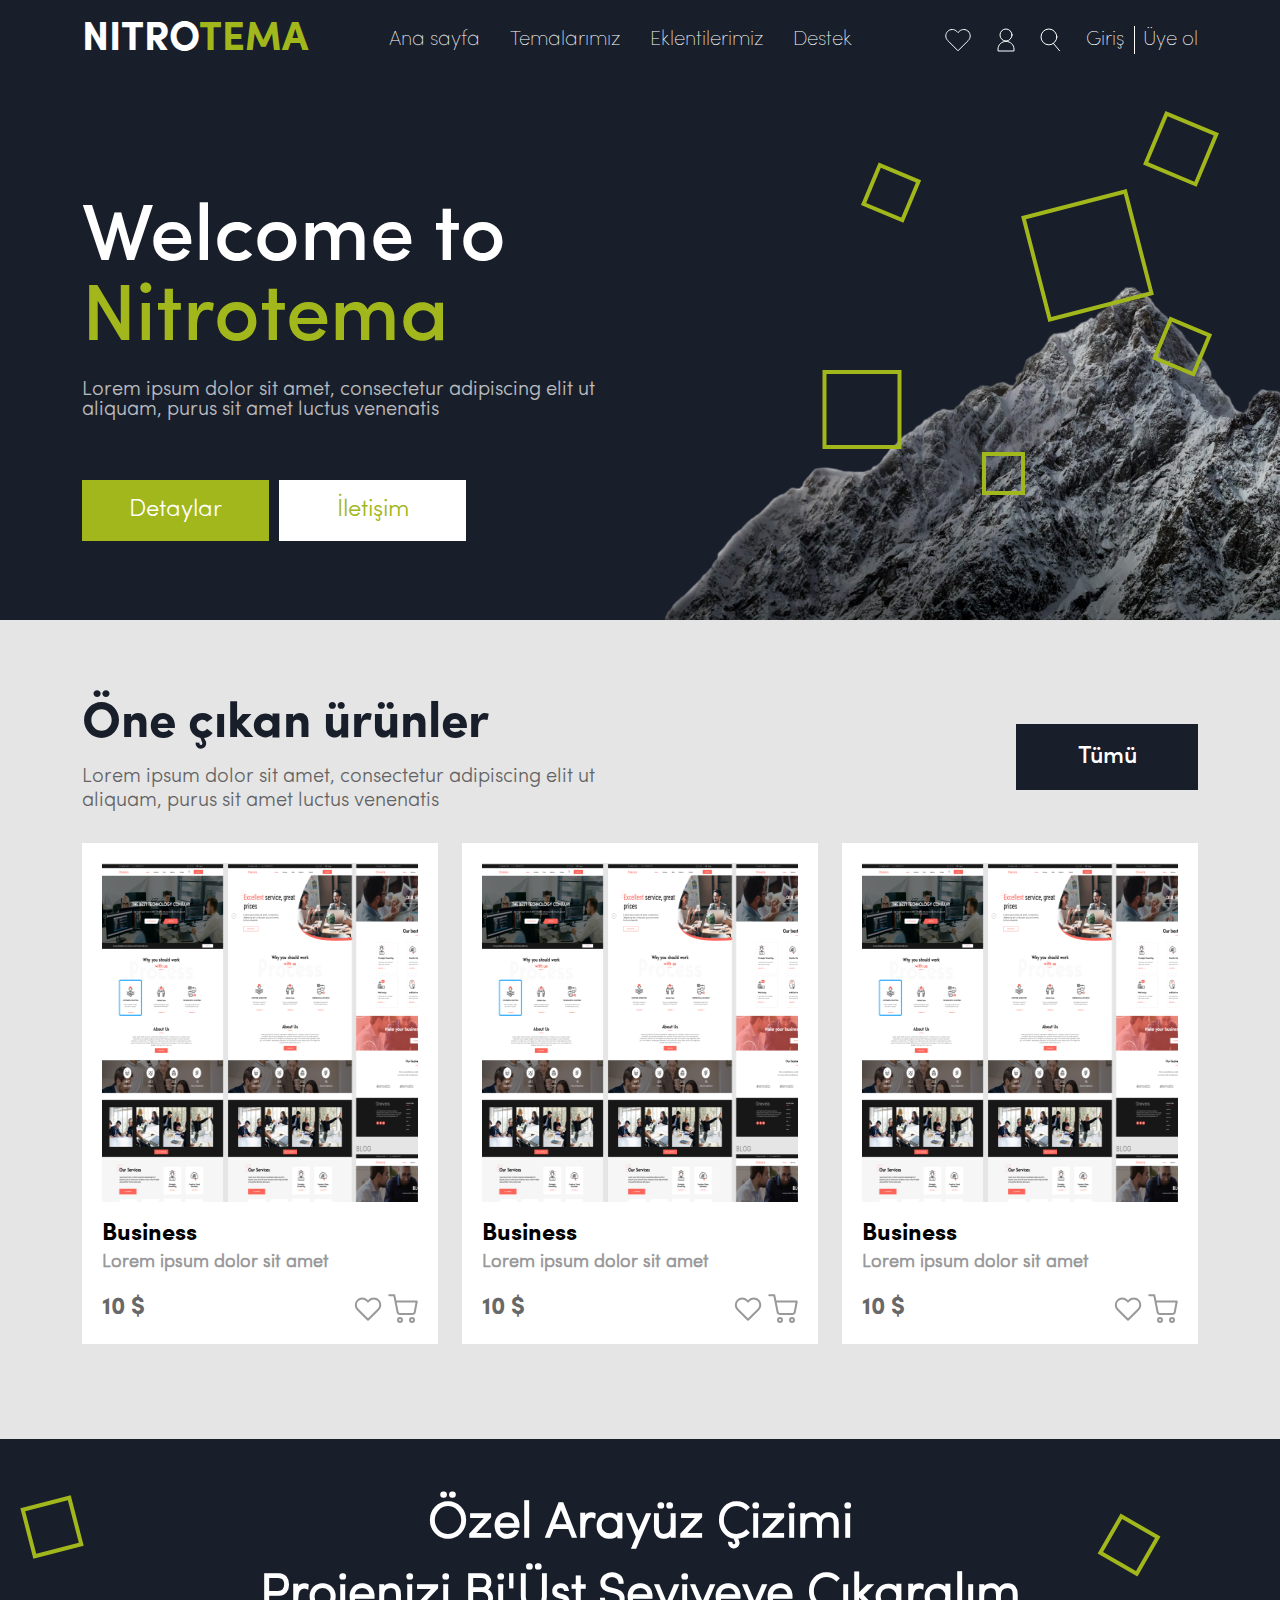
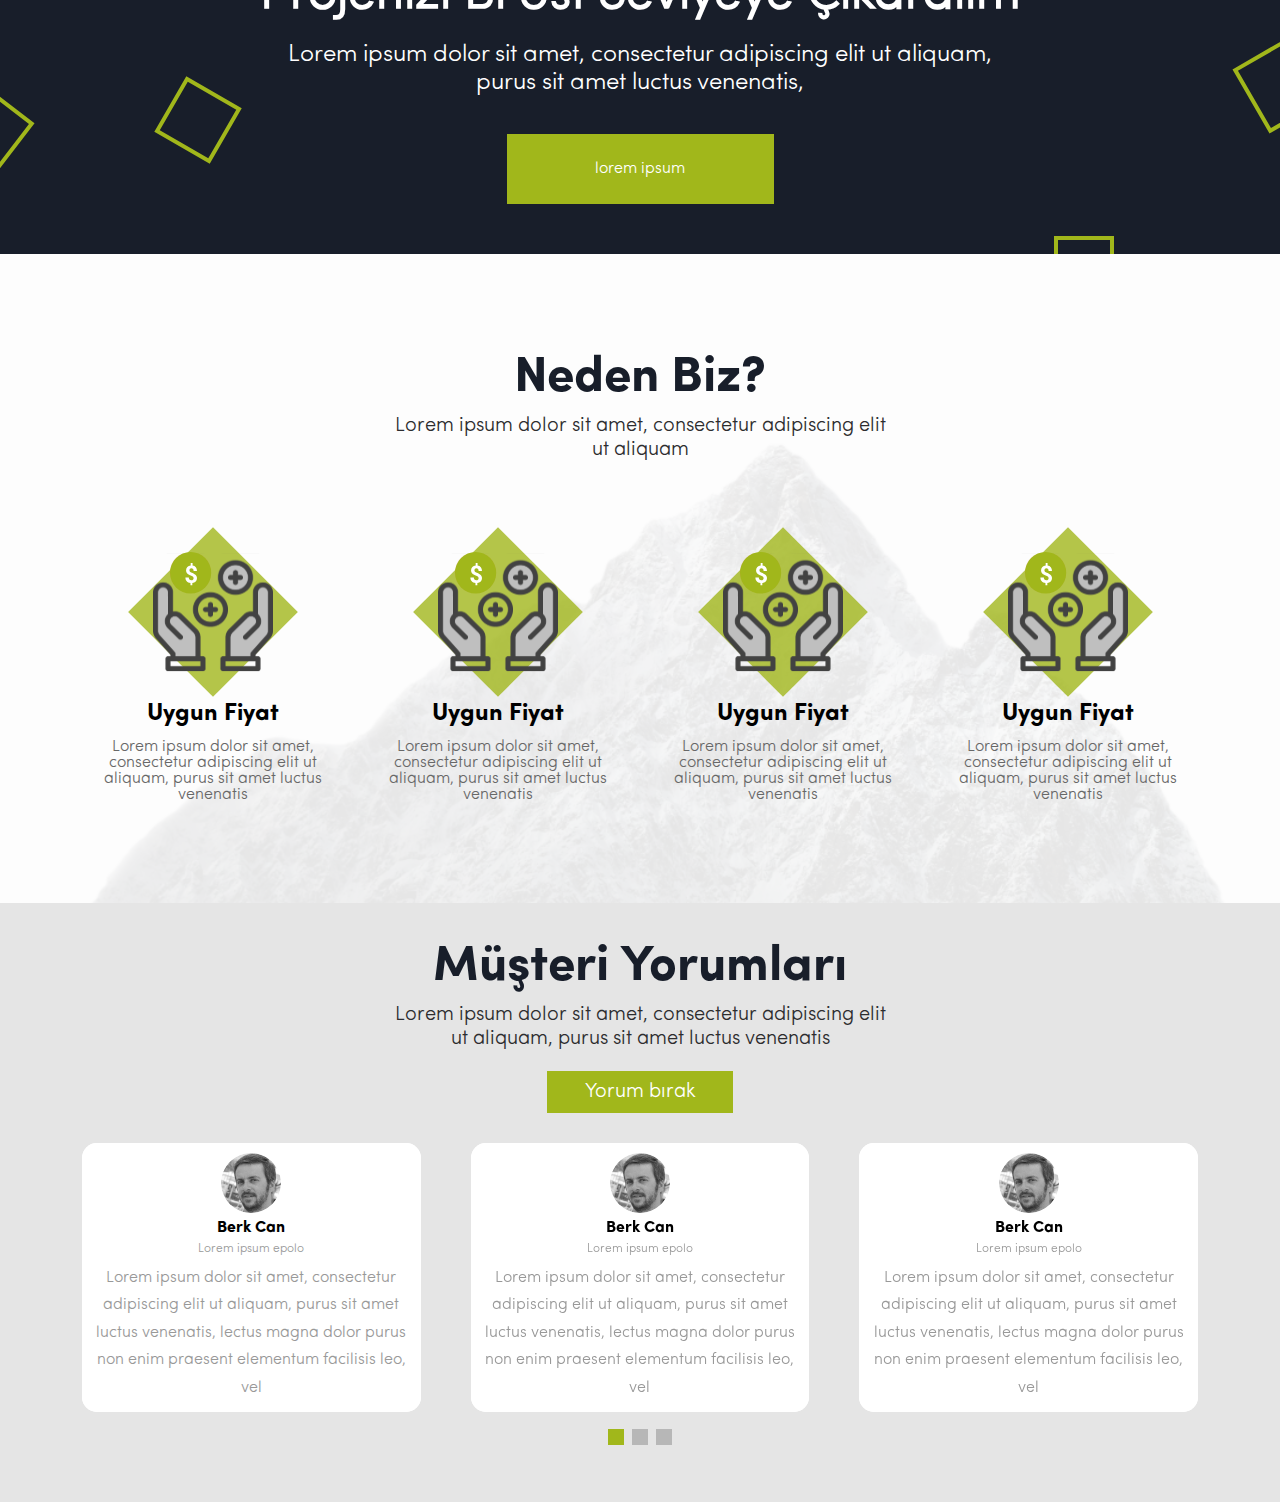
==== commit 47548c0c: "Icons" ====
--- a/index.html
+++ b/index.html
@@ -156,8 +156,20 @@
                         <div class="bottom">
                             <p>10 $</p>
                             <div>
-                                <a href="#"><i class="far fa-heart"></i></a>
-                                <a href="#"><i class="fas fa-shopping-cart"></i></a>
+                                <a href="#">
+                                    <svg width="28" height="28" viewBox="0 0 28 28" fill="none" xmlns="http://www.w3.org/2000/svg">
+                                        <path d="M24.3134 5.37839C23.7175 4.78223 23.01 4.30931 22.2313 3.98665C21.4526 3.664 20.618 3.49792 19.7751 3.49792C18.9322 3.49792 18.0975 3.664 17.3188 3.98665C16.5401 4.30931 15.8326 4.78223 15.2367 5.37839L14.0001 6.61505L12.7634 5.37839C11.5598 4.17475 9.92726 3.49855 8.22506 3.49855C6.52285 3.49855 4.89037 4.17475 3.68672 5.37839C2.48308 6.58203 1.80688 8.21452 1.80688 9.91672C1.80688 11.6189 2.48308 13.2514 3.68672 14.4551L4.92339 15.6917L14.0001 24.7684L23.0767 15.6917L24.3134 14.4551C24.9096 13.8592 25.3825 13.1517 25.7051 12.373C26.0278 11.5943 26.1939 10.7596 26.1939 9.91672C26.1939 9.07382 26.0278 8.23918 25.7051 7.46047C25.3825 6.68177 24.9096 5.97427 24.3134 5.37839V5.37839Z" stroke="#999999" stroke-width="2" stroke-linecap="round" stroke-linejoin="round"/>
+                                        </svg>
+                                        
+                                </a>
+                                <a href="#">
+                                    <svg width="30" height="30" viewBox="0 0 30 30" fill="none" xmlns="http://www.w3.org/2000/svg">
+                                        <path d="M12 28C13.1046 28 14 27.1046 14 26C14 24.8954 13.1046 24 12 24C10.8954 24 10 24.8954 10 26C10 27.1046 10.8954 28 12 28Z" stroke="#999999" stroke-width="2" stroke-linecap="round" stroke-linejoin="round"/>
+                                        <path d="M24 28C25.1046 28 26 27.1046 26 26C26 24.8954 25.1046 24 24 24C22.8954 24 22 24.8954 22 26C22 27.1046 22.8954 28 24 28Z" stroke="#999999" stroke-width="2" stroke-linecap="round" stroke-linejoin="round"/>
+                                        <path d="M1.25 1.25H6.25L9.6 17.9875C9.7143 18.563 10.0274 19.08 10.4844 19.4479C10.9415 19.8158 11.5134 20.0112 12.1 20H24.25C24.8366 20.0112 25.4085 19.8158 25.8656 19.4479C26.3226 19.08 26.6357 18.563 26.75 17.9875L28.75 7.5H7.5" stroke="#999999" stroke-width="2" stroke-linecap="round" stroke-linejoin="round"/>
+                                        </svg>
+                                        
+                                </a>
                             </div>
                         </div>
                     </div>
@@ -172,8 +184,20 @@
                         <div class="bottom">
                             <p>10 $</p>
                             <div>
-                                <a href="#"><i class="far fa-heart"></i></a>
-                                <a href="#"><i class="fas fa-shopping-cart"></i></a>
+                                <a href="#">
+                                    <svg width="28" height="28" viewBox="0 0 28 28" fill="none" xmlns="http://www.w3.org/2000/svg">
+                                        <path d="M24.3134 5.37839C23.7175 4.78223 23.01 4.30931 22.2313 3.98665C21.4526 3.664 20.618 3.49792 19.7751 3.49792C18.9322 3.49792 18.0975 3.664 17.3188 3.98665C16.5401 4.30931 15.8326 4.78223 15.2367 5.37839L14.0001 6.61505L12.7634 5.37839C11.5598 4.17475 9.92726 3.49855 8.22506 3.49855C6.52285 3.49855 4.89037 4.17475 3.68672 5.37839C2.48308 6.58203 1.80688 8.21452 1.80688 9.91672C1.80688 11.6189 2.48308 13.2514 3.68672 14.4551L4.92339 15.6917L14.0001 24.7684L23.0767 15.6917L24.3134 14.4551C24.9096 13.8592 25.3825 13.1517 25.7051 12.373C26.0278 11.5943 26.1939 10.7596 26.1939 9.91672C26.1939 9.07382 26.0278 8.23918 25.7051 7.46047C25.3825 6.68177 24.9096 5.97427 24.3134 5.37839V5.37839Z" stroke="#999999" stroke-width="2" stroke-linecap="round" stroke-linejoin="round"/>
+                                        </svg>
+                                        
+                                </a>
+                                <a href="#">
+                                    <svg width="30" height="30" viewBox="0 0 30 30" fill="none" xmlns="http://www.w3.org/2000/svg">
+                                        <path d="M12 28C13.1046 28 14 27.1046 14 26C14 24.8954 13.1046 24 12 24C10.8954 24 10 24.8954 10 26C10 27.1046 10.8954 28 12 28Z" stroke="#999999" stroke-width="2" stroke-linecap="round" stroke-linejoin="round"/>
+                                        <path d="M24 28C25.1046 28 26 27.1046 26 26C26 24.8954 25.1046 24 24 24C22.8954 24 22 24.8954 22 26C22 27.1046 22.8954 28 24 28Z" stroke="#999999" stroke-width="2" stroke-linecap="round" stroke-linejoin="round"/>
+                                        <path d="M1.25 1.25H6.25L9.6 17.9875C9.7143 18.563 10.0274 19.08 10.4844 19.4479C10.9415 19.8158 11.5134 20.0112 12.1 20H24.25C24.8366 20.0112 25.4085 19.8158 25.8656 19.4479C26.3226 19.08 26.6357 18.563 26.75 17.9875L28.75 7.5H7.5" stroke="#999999" stroke-width="2" stroke-linecap="round" stroke-linejoin="round"/>
+                                        </svg>
+                                        
+                                </a>
                             </div>
                         </div>
                     </div>
@@ -188,8 +212,20 @@
                         <div class="bottom">
                             <p>10 $</p>
                             <div>
-                                <a href="#"><i class="far fa-heart"></i></a>
-                                <a href="#"><i class="fas fa-shopping-cart"></i></a>
+                                <a href="#">
+                                    <svg width="28" height="28" viewBox="0 0 28 28" fill="none" xmlns="http://www.w3.org/2000/svg">
+                                        <path d="M24.3134 5.37839C23.7175 4.78223 23.01 4.30931 22.2313 3.98665C21.4526 3.664 20.618 3.49792 19.7751 3.49792C18.9322 3.49792 18.0975 3.664 17.3188 3.98665C16.5401 4.30931 15.8326 4.78223 15.2367 5.37839L14.0001 6.61505L12.7634 5.37839C11.5598 4.17475 9.92726 3.49855 8.22506 3.49855C6.52285 3.49855 4.89037 4.17475 3.68672 5.37839C2.48308 6.58203 1.80688 8.21452 1.80688 9.91672C1.80688 11.6189 2.48308 13.2514 3.68672 14.4551L4.92339 15.6917L14.0001 24.7684L23.0767 15.6917L24.3134 14.4551C24.9096 13.8592 25.3825 13.1517 25.7051 12.373C26.0278 11.5943 26.1939 10.7596 26.1939 9.91672C26.1939 9.07382 26.0278 8.23918 25.7051 7.46047C25.3825 6.68177 24.9096 5.97427 24.3134 5.37839V5.37839Z" stroke="#999999" stroke-width="2" stroke-linecap="round" stroke-linejoin="round"/>
+                                        </svg>
+                                        
+                                </a>
+                                <a href="#">
+                                    <svg width="30" height="30" viewBox="0 0 30 30" fill="none" xmlns="http://www.w3.org/2000/svg">
+                                        <path d="M12 28C13.1046 28 14 27.1046 14 26C14 24.8954 13.1046 24 12 24C10.8954 24 10 24.8954 10 26C10 27.1046 10.8954 28 12 28Z" stroke="#999999" stroke-width="2" stroke-linecap="round" stroke-linejoin="round"/>
+                                        <path d="M24 28C25.1046 28 26 27.1046 26 26C26 24.8954 25.1046 24 24 24C22.8954 24 22 24.8954 22 26C22 27.1046 22.8954 28 24 28Z" stroke="#999999" stroke-width="2" stroke-linecap="round" stroke-linejoin="round"/>
+                                        <path d="M1.25 1.25H6.25L9.6 17.9875C9.7143 18.563 10.0274 19.08 10.4844 19.4479C10.9415 19.8158 11.5134 20.0112 12.1 20H24.25C24.8366 20.0112 25.4085 19.8158 25.8656 19.4479C26.3226 19.08 26.6357 18.563 26.75 17.9875L28.75 7.5H7.5" stroke="#999999" stroke-width="2" stroke-linecap="round" stroke-linejoin="round"/>
+                                        </svg>
+                                        
+                                </a>
                             </div>
                         </div>
                     </div>
--- a/assets/css/style.css
+++ b/assets/css/style.css
@@ -929,9 +929,9 @@
 /*--------------
 Medias
 --------------*/
-@media (min-width: 1400px) {
+@media (min-width: 1500px) {
     .container-xxl, .container-xl, .container-lg, .container-md, .container-sm, .container {
-      max-width: 1350px;
+      max-width: 1500px;
     }
   }
 @media (min-width:992px) {
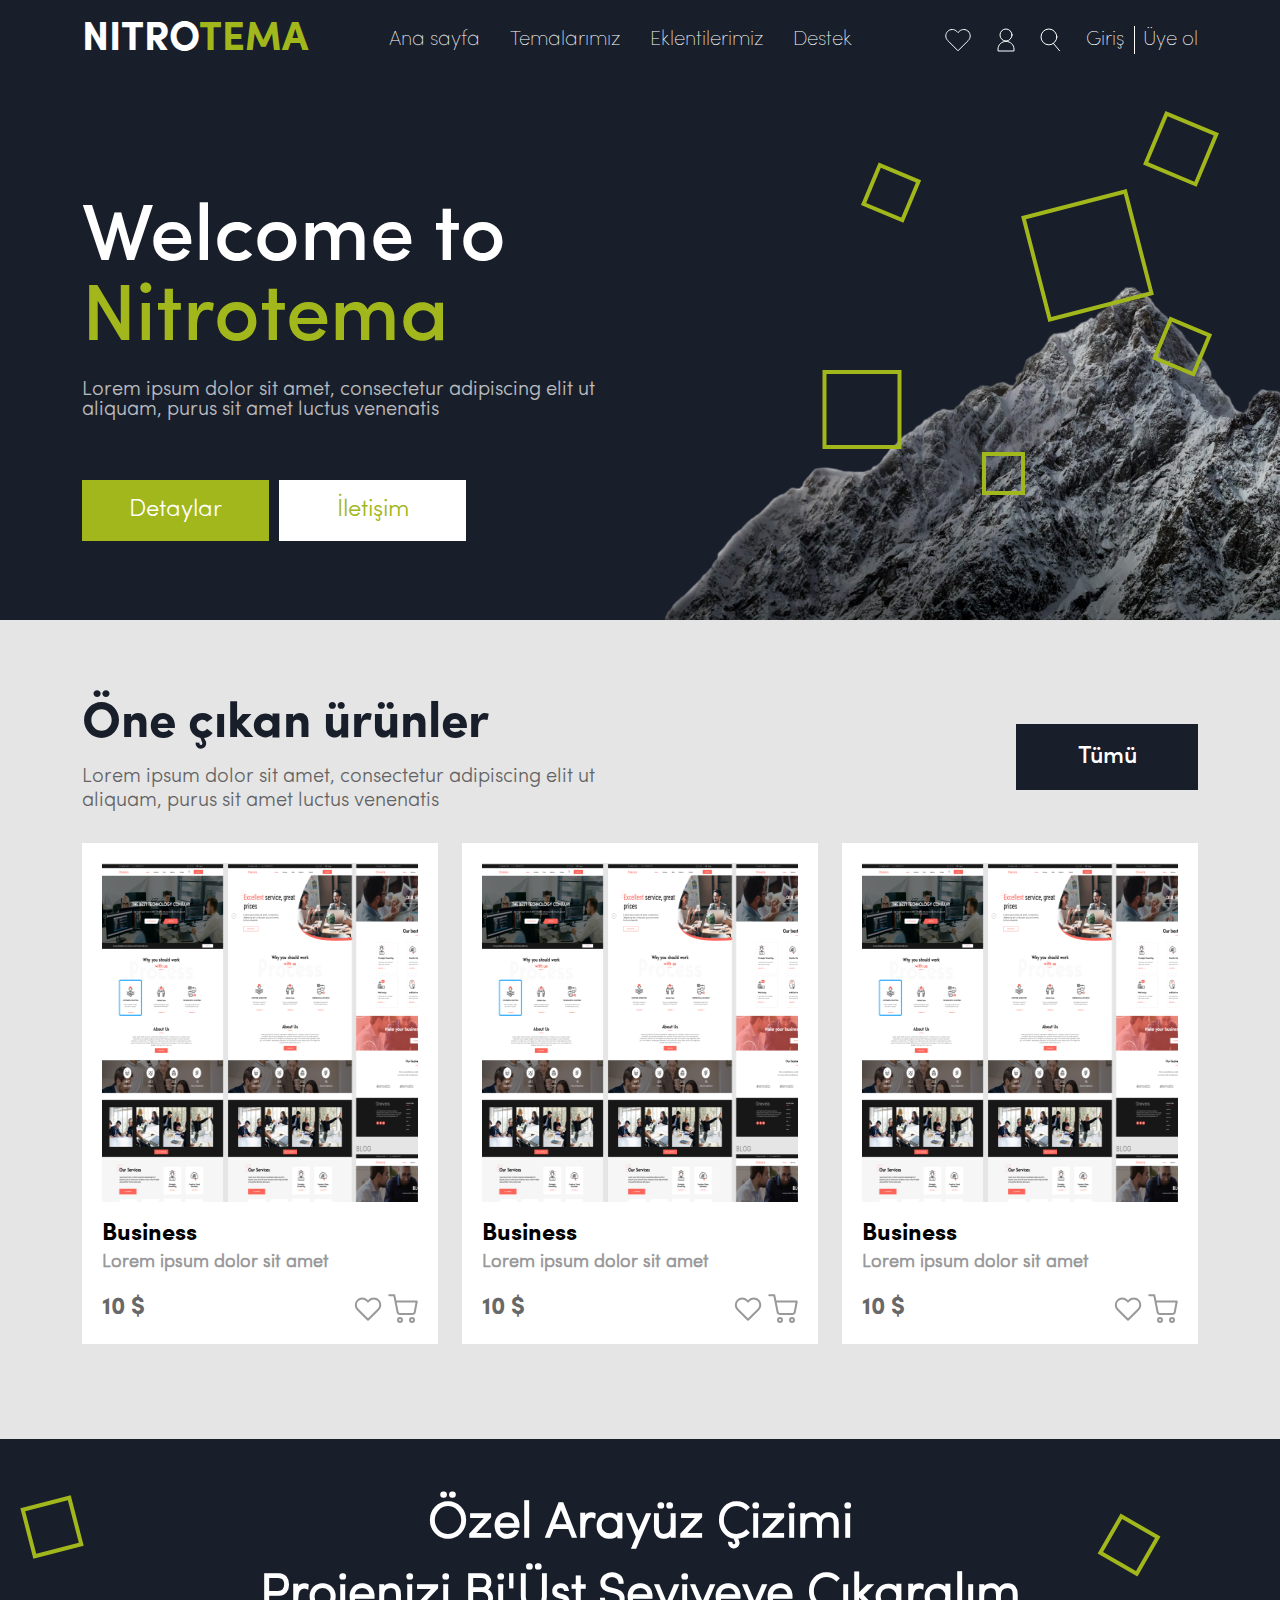
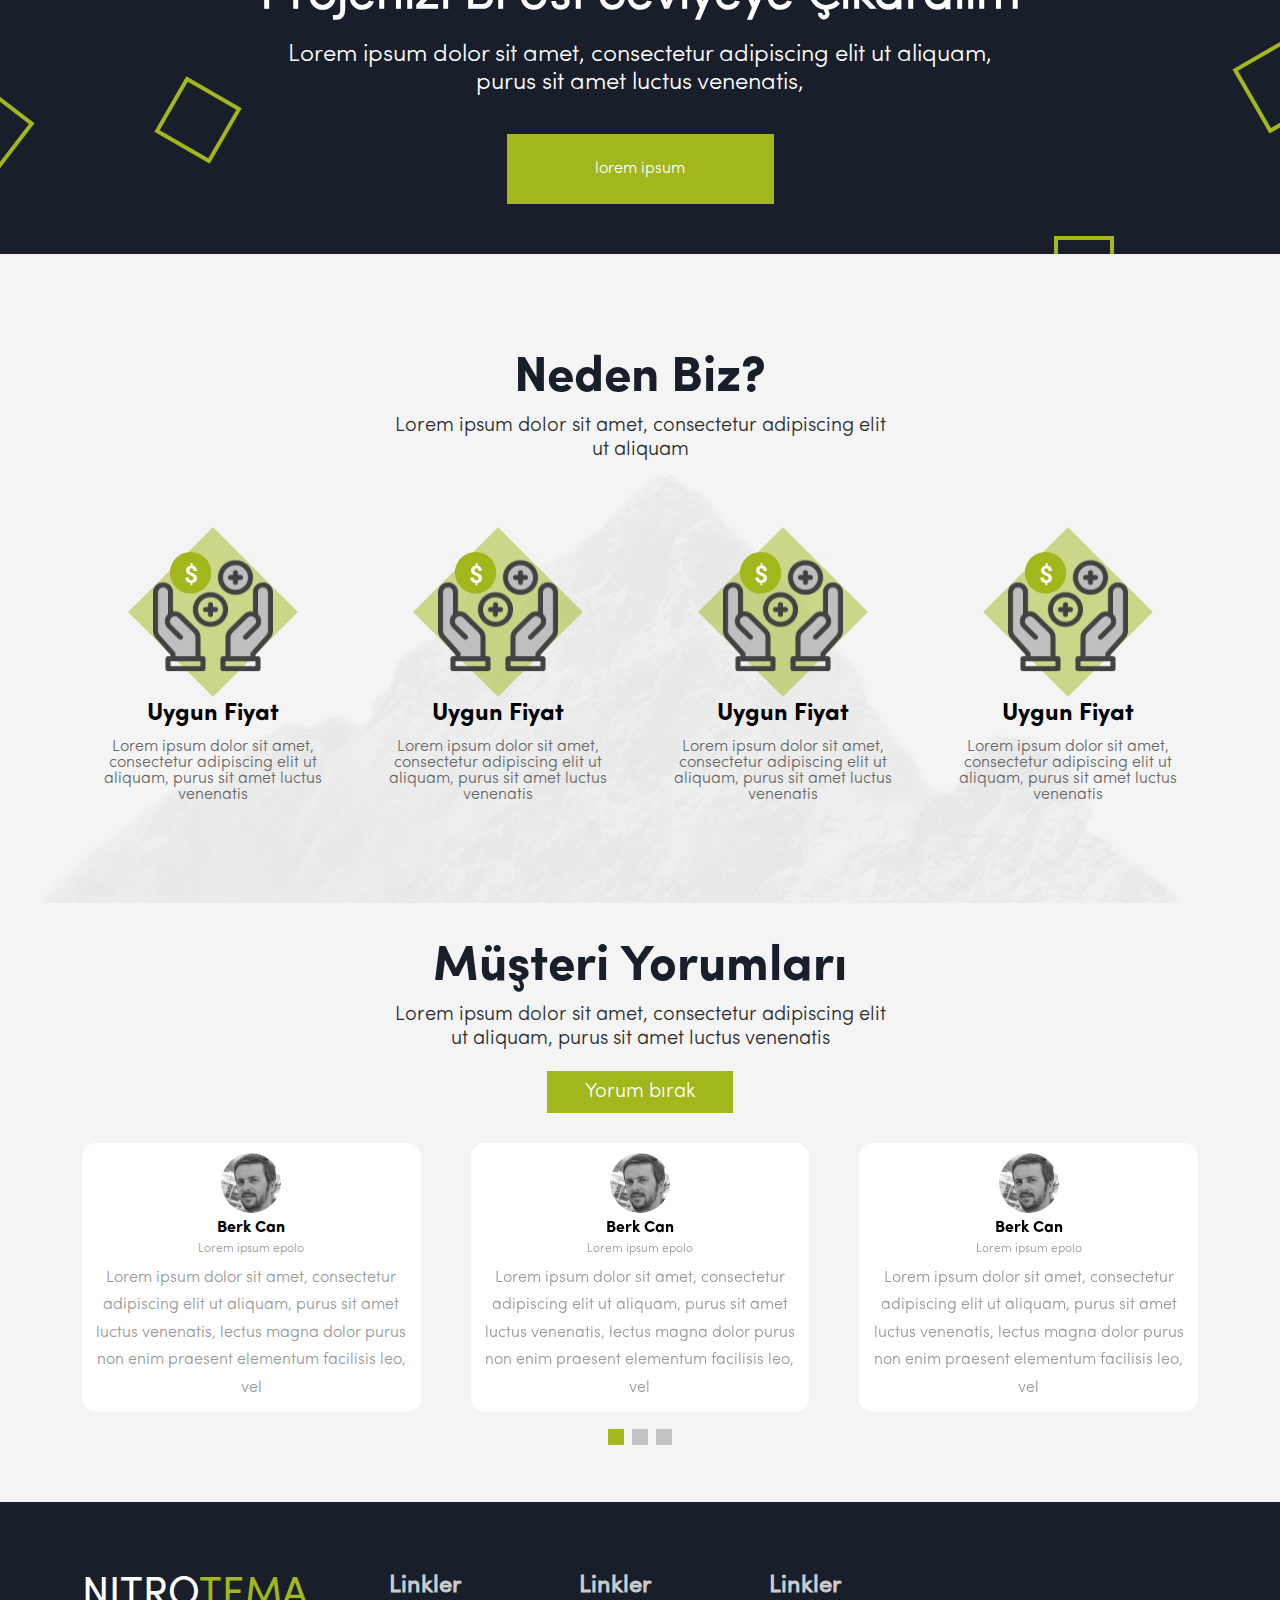
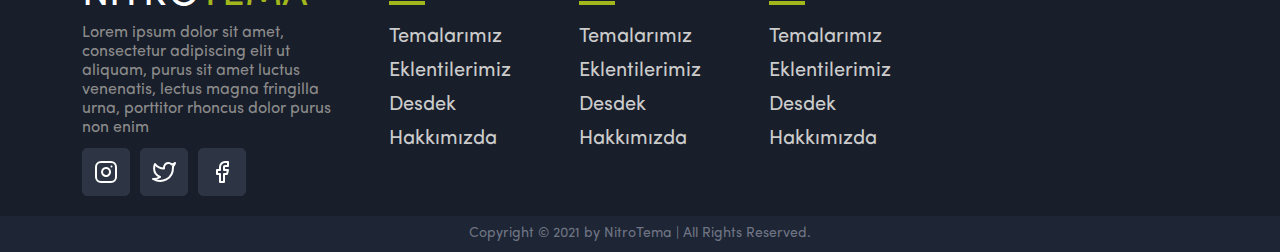
==== commit 7c840d4e: "Footer" ====
--- a/index.html
+++ b/index.html
@@ -418,6 +418,82 @@
     </section>
     <!-- Testimonial Section end -->
 
+    <!-- Footer start -->
+    <footer>
+        <!-- Footer Top start -->
+        <div class="container FooterTopCon">
+            <div class="row">
+                <div class="col-lg-3 col-md-12 col-12 LeftCol">
+                    <div class="logo">
+                        <p>NITRO<span>TEMA</span></p>
+                    </div>
+                    <p>Lorem ipsum dolor sit amet, consectetur adipiscing elit ut aliquam, purus sit amet luctus venenatis, lectus magna fringilla urna, porttitor rhoncus dolor purus non enim</p>
+                    <div class="SocilaMedias">
+                        <a href="#">
+                            <svg width="24" height="24" viewBox="0 0 24 24" fill="none" xmlns="http://www.w3.org/2000/svg">
+                                <path d="M17 2H7C4.23858 2 2 4.23858 2 7V17C2 19.7614 4.23858 22 7 22H17C19.7614 22 22 19.7614 22 17V7C22 4.23858 19.7614 2 17 2Z" stroke="white" stroke-width="2" stroke-linecap="round" stroke-linejoin="round"/>
+                                <path d="M16 11.3698C16.1234 12.2021 15.9812 13.052 15.5937 13.7988C15.2062 14.5456 14.5931 15.1512 13.8416 15.5295C13.0901 15.9077 12.2384 16.0394 11.4077 15.9057C10.5771 15.7721 9.80971 15.3799 9.21479 14.785C8.61987 14.1901 8.22768 13.4227 8.09402 12.592C7.96035 11.7614 8.09202 10.9097 8.47028 10.1582C8.84854 9.40667 9.45414 8.79355 10.2009 8.40605C10.9477 8.01856 11.7977 7.8764 12.63 7.99981C13.4789 8.1257 14.2648 8.52128 14.8716 9.12812C15.4785 9.73496 15.8741 10.5209 16 11.3698Z" stroke="white" stroke-width="2" stroke-linecap="round" stroke-linejoin="round"/>
+                                <path d="M17.5 6.5H17.5096" stroke="white" stroke-width="2" stroke-linecap="round" stroke-linejoin="round"/>
+                                </svg>
+                                
+                        </a>
+                        <a href="#">
+                            <svg width="24" height="24" viewBox="0 0 24 24" fill="none" xmlns="http://www.w3.org/2000/svg">
+                                <path d="M23 2.9998C22.0424 3.67528 20.9821 4.19191 19.86 4.5298C19.2577 3.83731 18.4573 3.34649 17.567 3.12373C16.6767 2.90096 15.7395 2.957 14.8821 3.28426C14.0247 3.61151 13.2884 4.1942 12.773 4.95352C12.2575 5.71283 11.9877 6.61214 12 7.5298V8.5298C10.2426 8.57537 8.50127 8.18561 6.93101 7.39525C5.36074 6.60488 4.01032 5.43844 3 3.9998C3 3.9998 -1 12.9998 8 16.9998C5.94053 18.3978 3.48716 19.0987 1 18.9998C10 23.9998 21 18.9998 21 7.4998C20.9991 7.22126 20.9723 6.9434 20.92 6.6698C21.9406 5.6633 22.6608 4.39251 23 2.9998V2.9998Z" stroke="white" stroke-width="2" stroke-linecap="round" stroke-linejoin="round"/>
+                                </svg>
+                                
+                        </a>
+                        <a href="#">
+                            <svg width="24" height="24" viewBox="0 0 24 24" fill="none" xmlns="http://www.w3.org/2000/svg">
+                                <path d="M18 2H15C13.6739 2 12.4021 2.52678 11.4645 3.46447C10.5268 4.40215 10 5.67392 10 7V10H7V14H10V22H14V14H17L18 10H14V7C14 6.73478 14.1054 6.48043 14.2929 6.29289C14.4804 6.10536 14.7348 6 15 6H18V2Z" stroke="white" stroke-width="2" stroke-linecap="round" stroke-linejoin="round"/>
+                                </svg>
+                                
+                        </a>
+                    </div>
+                </div>
+                <div class="col-lg-2 col-md-3 col-12 MainCol MainCol1">
+                    <div>
+                        <h2>Linkler</h2>
+                        <ul>
+                            <li><a href="#">Temalarımız</a></li>
+                            <li><a href="#">Eklentilerimiz</a></li>
+                            <li><a href="#">Desdek</a></li>
+                            <li><a href="#">Hakkımızda</a></li>
+                        </ul>
+                    </div>
+                </div>
+                <div class="col-lg-2 col-md-3 col-12 MainCol">
+                    <div>
+                        <h2>Linkler</h2>
+                        <ul>
+                            <li><a href="#">Temalarımız</a></li>
+                            <li><a href="#">Eklentilerimiz</a></li>
+                            <li><a href="#">Desdek</a></li>
+                            <li><a href="#">Hakkımızda</a></li>
+                        </ul>
+                    </div>
+                </div>
+                <div class="col-lg-2 col-md-3 col-12 MainCol">
+                    <div>
+                        <h2>Linkler</h2>
+                        <ul>
+                            <li><a href="#">Temalarımız</a></li>
+                            <li><a href="#">Eklentilerimiz</a></li>
+                            <li><a href="#">Desdek</a></li>
+                            <li><a href="#">Hakkımızda</a></li>
+                        </ul>
+                    </div>
+                </div>
+            </div>
+        </div>
+        <!-- Footer Top end -->
+        <!-- Footer Bottom start -->
+        <div class="FooterBottom">
+            <p>Copyright © 2021 by NitroTema | All Rights Reserved.</p>
+        </div>
+        <!-- Footer Bottom end -->
+    </footer>
+    <!-- Footer end -->
 
     <!-- Script start -->
     <script src="assets/js/swiper.js"></script>
--- a/assets/css/style.css
+++ b/assets/css/style.css
@@ -42,16 +42,19 @@
 --------------*/
 :root{
     --color-1:white;
+    --color-2:#A1B71B;
+    --color-3:#181E2A;
+    --color-4:#2D3545;
     --color-text-1:white;
-    --color-2:#A1B71B;
     --color-text-2:#A1B71B;
-    --color-3:#181E2A;
     --color-text-3:#181E2A;
     --color-text-4:#2D2D2F;
     --color-text-5:#000000;
     --color-text-6:#999999;
     --color-text-7:#686868;
-    --body-bg:#E5E5E5;
+    --color-text-8:#8B8B8B;
+    --color-text-9:#CBCBCB;
+    --body-bg:#f4f4f4;
 }
 /*--------------
 Global Style
@@ -755,17 +758,17 @@
 --------------*/
 #WhyWe{
     padding: 100px 0;
-    background-image: url(../images/beautiful-shot-rocky-mountains-covered-with-white-snow\ 3.png);
-    background-position: center;
+    background-image: url(../images/beautiful-shot-rocky-mountains-covered-with-white-snow\ 4.png);
+    background-position: bottom;
     background-repeat: no-repeat;
-    background-size: cover;
+    background-size: contain;
     position: relative;
 }
 #WhyWe::before{
     content: "";
     width: 100%;
     height: 100%;
-    background: var(--color-1);
+
     position: absolute;
     top: 0;
     left: 0;
@@ -796,7 +799,7 @@
 #WhyWe .Card .content .icon::before{
     content: "";
     background: var(--color-2);
-    opacity: .8;
+    opacity: .5;
     position: absolute;
     top: 0;
     left: 0;
@@ -925,7 +928,131 @@
     font-family: SofiaLight;
 
 }
-
+/*--------------
+Footer
+--------------*/
+footer{
+    padding-top: 70px;
+    background: var(--color-3);
+}
+footer .FooterTopCon {
+    padding-bottom: 20px;
+}
+footer .FooterTopCon .LeftCol .logo p{
+    color: var(--color-text-1);
+    margin: 0;
+    font-weight: 500;
+    font-family: SofiaRegular;
+    font-size: 40px;
+    line-height: 46.88px;
+    margin: 0;
+}
+footer .FooterTopCon .LeftCol .logo p span{
+    color: var(--color-text-2);
+}
+footer .FooterTopCon .LeftCol> p{
+    font-family: SofiaRegular;
+    font-style: normal;
+    font-weight: 500;
+    font-size: 16px;
+    line-height: 19px;
+    color: var(--color-text-8);
+    margin: 5px 0;
+}
+footer .FooterTopCon .LeftCol .SocilaMedias{
+    display: flex;
+    align-items: center;
+    margin-top: 10px;
+}
+footer .FooterTopCon .LeftCol .SocilaMedias a{
+    display: flex;
+    align-items: center;
+    justify-content: center;
+    width: 48px;
+    height: 48px;
+    border-radius: 5px;
+    background: var(--color-4);
+    border: 1px solid var(--color-4);
+    transition: all 300ms;
+}
+footer .FooterTopCon .LeftCol .SocilaMedias a:hover{
+    background: transparent;
+}
+footer .FooterTopCon .LeftCol .SocilaMedias a:not(:first-child){
+    margin-left: 10px;
+}
+footer .FooterTopCon .MainCol {
+    display: flex;
+    align-items: center;
+    justify-content: flex-start;
+    flex-direction: column;
+}
+footer .FooterTopCon .MainCol h2{
+    font-family: SofiaRegular;
+    font-style: normal;
+    font-weight: bold;
+    font-size: 24px;
+    line-height: 28px;
+    text-align: center;
+    color: var(--color-text-9);
+    position: relative;
+    margin: 0;
+    padding-bottom: 5px;
+    text-align: start;
+    margin-bottom: 10px;
+    display: inline-block;
+
+}
+footer .FooterTopCon .MainCol h2::before{
+    content: " ";
+    position: absolute;
+    bottom: 0;
+    left: 0;
+    height: 4px;
+    width: 50%;
+    background: var(--color-2);
+}
+footer .FooterTopCon .MainCol ul{
+    padding: 0;
+    margin: 0;
+
+}
+footer .FooterTopCon .MainCol ul li{
+    margin: 10px 0;
+    transition: all 300ms;
+}
+footer .FooterTopCon .MainCol ul li:hover{
+    transform: translateX(5px);
+}
+footer .FooterTopCon .MainCol ul li a{
+    font-family: SofiaRegular;
+    font-style: normal;
+    font-weight: normal;
+    font-size: 20px;
+    line-height: 23px;
+    text-align: center;
+    color: var(--color-text-9);
+
+}
+footer .FooterBottom{
+    width: 100%;
+    padding: 10px 0;
+    background: #1E2534;
+    display: flex;
+    align-items: center;
+    justify-content: center;
+}
+footer .FooterBottom p{
+    font-style: normal;
+    font-weight: normal;
+    font-size: 14px;
+    line-height: 16px;
+    /* identical to box height */
+    font-family: SofiaRegular;
+    text-align: center;
+    margin: 0;
+    color: #6E7484;
+}
 /*--------------
 Medias
 --------------*/
@@ -946,6 +1073,12 @@
     #Banner{
         padding-top: 10px;
     }
+    footer .FooterTopCon .MainCol{
+        margin-top: 20px;
+    }
+    footer .FooterTopCon .MainCol:not(.MainCol1){
+        margin-left: 50px;
+    }
 }
 @media (max-width:600px){
     #Banner .left h1{
@@ -979,4 +1112,11 @@
     .SectionTitle p{
         width: 100%;
     }
+    footer .FooterTopCon .MainCol{
+        margin-top: 30px;
+        align-items: flex-start;
+    }
+    footer .FooterTopCon .MainCol:not(.MainCol1){
+        margin-left: 0px;
+    }
 }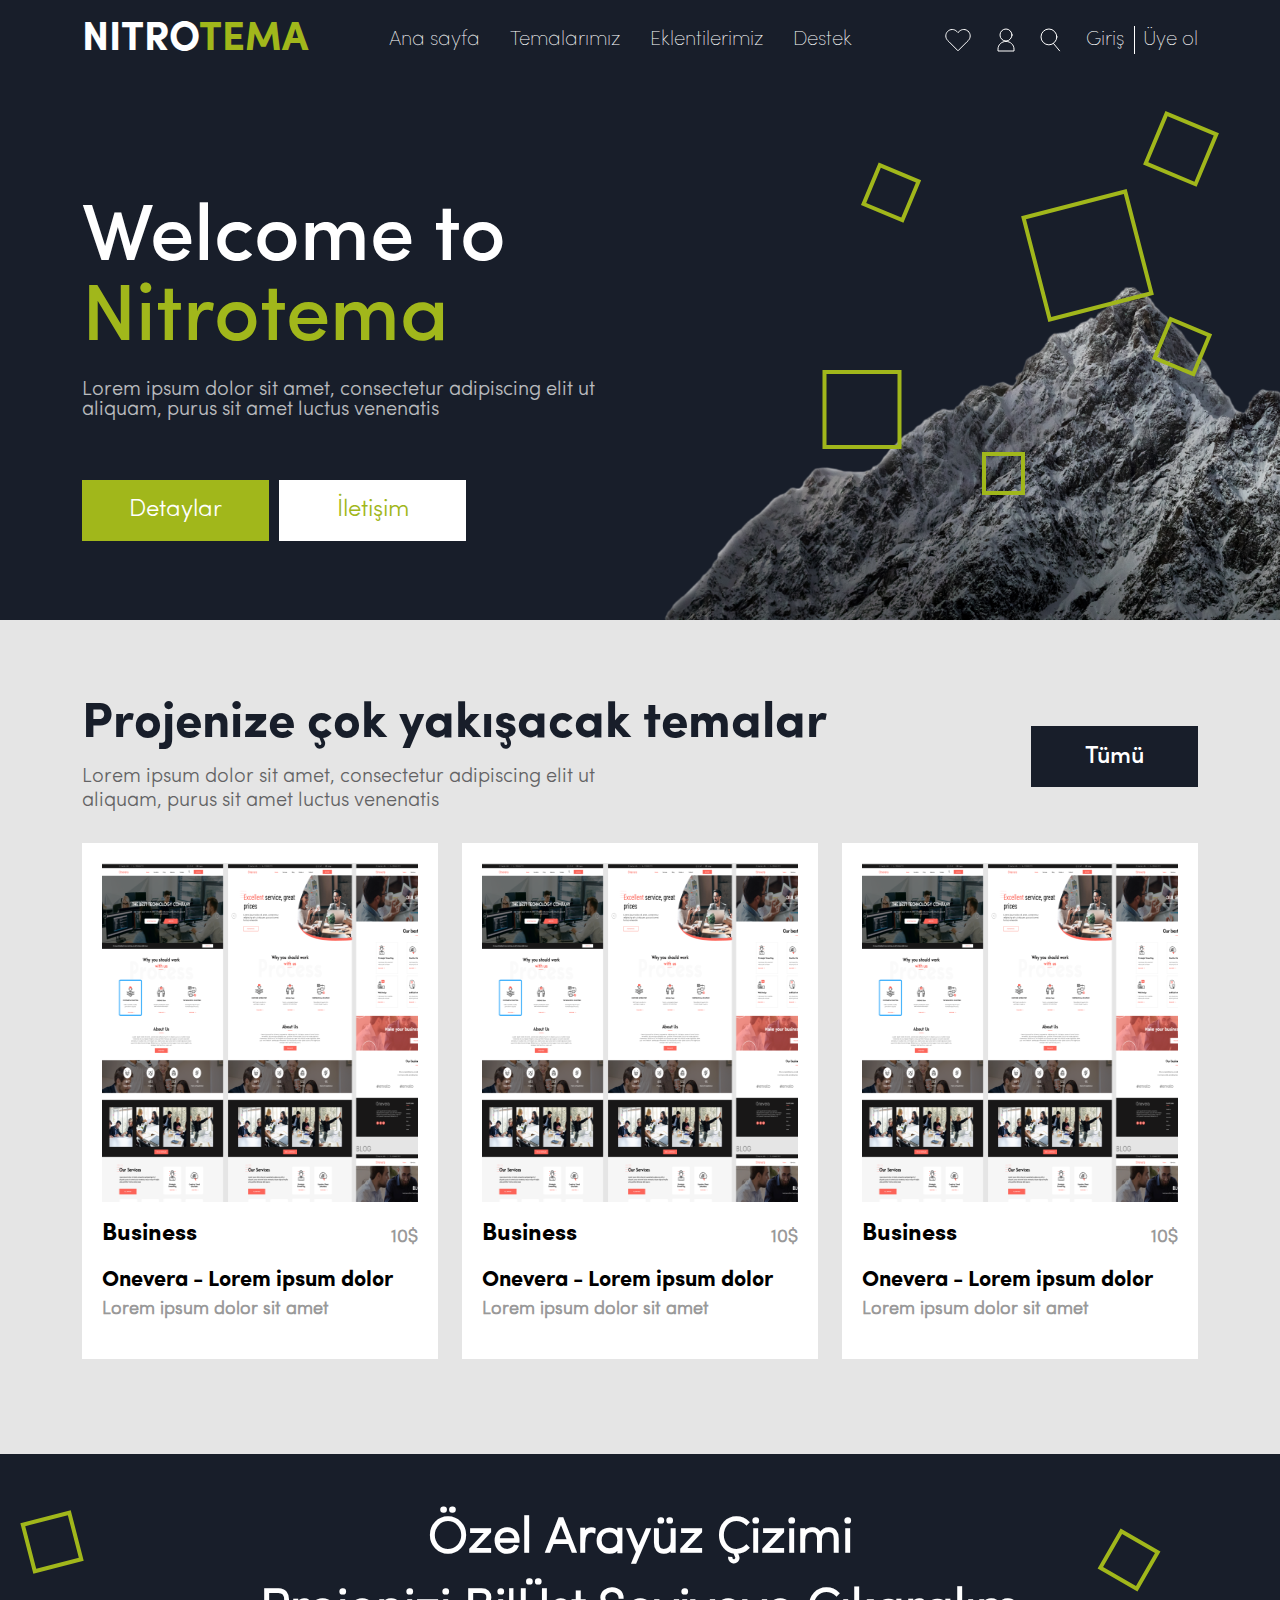
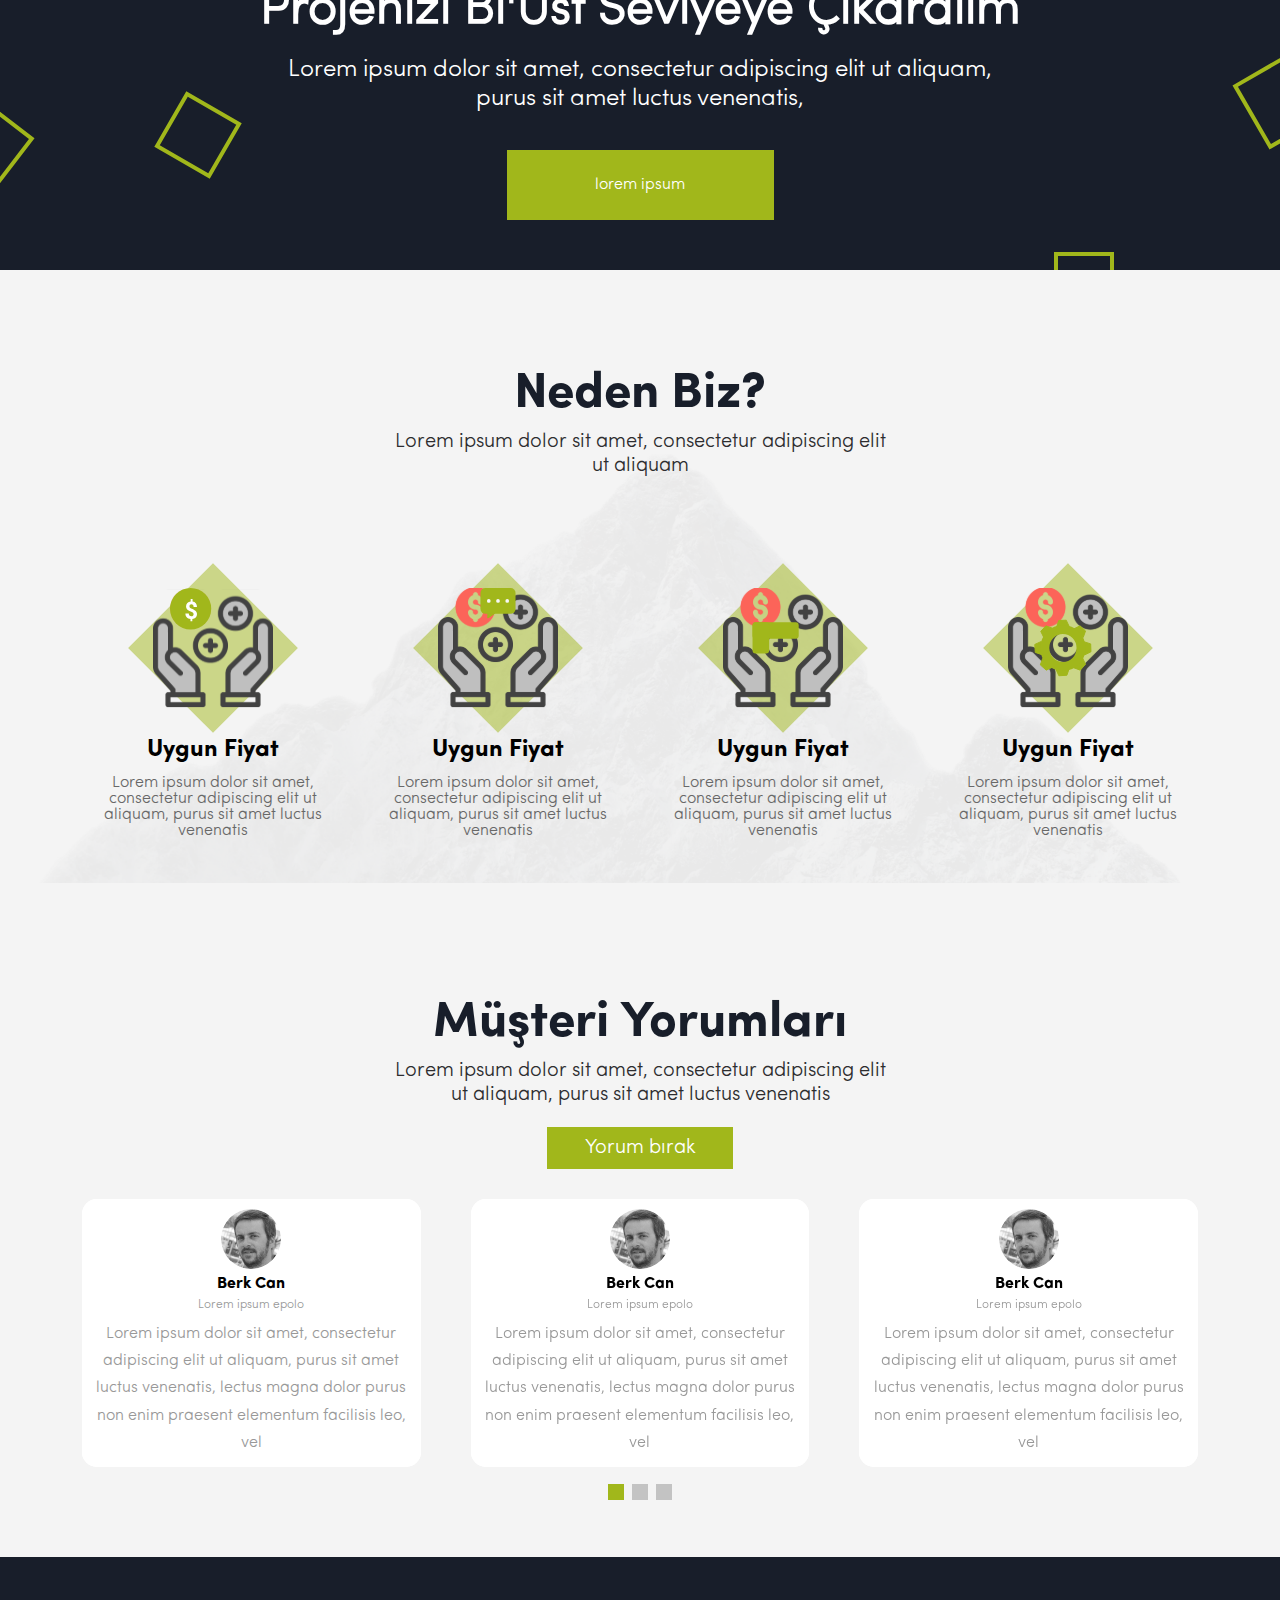
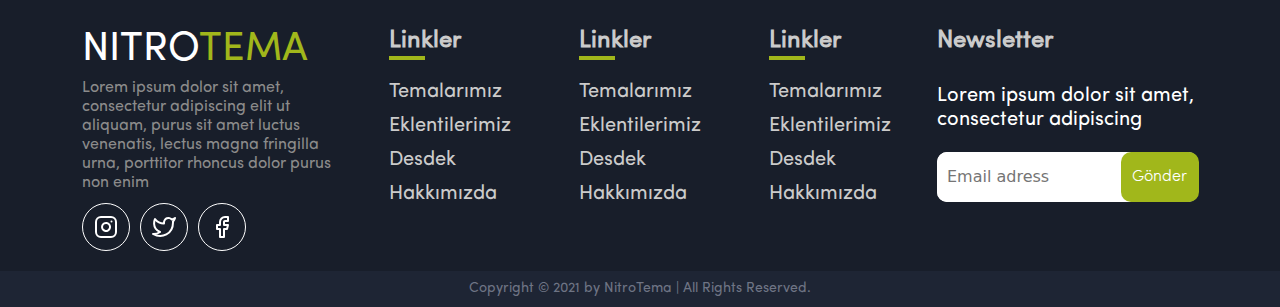
==== commit 316633d7: "Changes" ====
--- a/index.html
+++ b/index.html
@@ -124,12 +124,12 @@
                 </div>
                 <div class="col-lg-6 right">
                     <img src="assets/images/beautiful-shot-rocky-mountains-covered-with-white-snow 3.png" alt="">
-                    <div class="SquareIcon Icon1"></div>
-                    <div class="SquareIcon Icon2"></div>
-                    <div class="SquareIcon Icon3"></div>
-                    <div class="SquareIcon Icon4"></div>
-                    <div class="SquareIcon Icon5"></div>
-                    <div class="SquareIcon Icon6"></div>
+                    <div class="Icon1 SquareIcon"></div>
+                    <div class="Icon2 SquareIcon"></div>
+                    <div class="Icon3 SquareIcon"></div>
+                    <div class="Icon4 SquareIcon"></div>
+                    <div class="Icon5 SquareIcon"></div>
+                    <div class="Icon6 SquareIcon"></div>
                 </div>
             </div>
         </div>
@@ -141,93 +141,70 @@
             <div class="row">
                 <div class="col-12 Top">
                     <div class="Text">
-                        <h3>Öne çıkan ürünler </h3>
+                        <h3>Projenize çok yakışacak temalar
+                        </h3>
                         <p>Lorem ipsum dolor sit amet, consectetur adipiscing elit ut aliquam, purus sit amet luctus venenatis</p>
                     </div>
                     <a href="#">Tümü</a>
                 </div>
                 <div class="col-lg-4 col-12 Card">
                     <div class="content">
-                        <img src="assets/images/Снимок экрана 2021-10-17 в 20.10 4.png" alt="">
+                        <div class="ImgDiv">
+                            <img src="assets/images/Снимок экрана 2021-10-17 в 20.10 4.png" alt="">
+                            <Div class="HoverMenu">
+                                <a href="#">İncele</a>
+                                <a href="#">İncele</a>
+                            </Div>
+                        </div>
                         <div class="CardText">
-                            <h4>Business</h4>
+                            <div class="PriceDiv">
+                                <h4>Business</h4>
+                                <p>10$</p>
+                            </div>
+                            <h4>Onevera - Lorem ipsum dolor </h4>
                             <p>Lorem ipsum dolor sit amet</p>
                         </div>
-                        <div class="bottom">
-                            <p>10 $</p>
-                            <div>
-                                <a href="#">
-                                    <svg width="28" height="28" viewBox="0 0 28 28" fill="none" xmlns="http://www.w3.org/2000/svg">
-                                        <path d="M24.3134 5.37839C23.7175 4.78223 23.01 4.30931 22.2313 3.98665C21.4526 3.664 20.618 3.49792 19.7751 3.49792C18.9322 3.49792 18.0975 3.664 17.3188 3.98665C16.5401 4.30931 15.8326 4.78223 15.2367 5.37839L14.0001 6.61505L12.7634 5.37839C11.5598 4.17475 9.92726 3.49855 8.22506 3.49855C6.52285 3.49855 4.89037 4.17475 3.68672 5.37839C2.48308 6.58203 1.80688 8.21452 1.80688 9.91672C1.80688 11.6189 2.48308 13.2514 3.68672 14.4551L4.92339 15.6917L14.0001 24.7684L23.0767 15.6917L24.3134 14.4551C24.9096 13.8592 25.3825 13.1517 25.7051 12.373C26.0278 11.5943 26.1939 10.7596 26.1939 9.91672C26.1939 9.07382 26.0278 8.23918 25.7051 7.46047C25.3825 6.68177 24.9096 5.97427 24.3134 5.37839V5.37839Z" stroke="#999999" stroke-width="2" stroke-linecap="round" stroke-linejoin="round"/>
-                                        </svg>
-                                        
-                                </a>
-                                <a href="#">
-                                    <svg width="30" height="30" viewBox="0 0 30 30" fill="none" xmlns="http://www.w3.org/2000/svg">
-                                        <path d="M12 28C13.1046 28 14 27.1046 14 26C14 24.8954 13.1046 24 12 24C10.8954 24 10 24.8954 10 26C10 27.1046 10.8954 28 12 28Z" stroke="#999999" stroke-width="2" stroke-linecap="round" stroke-linejoin="round"/>
-                                        <path d="M24 28C25.1046 28 26 27.1046 26 26C26 24.8954 25.1046 24 24 24C22.8954 24 22 24.8954 22 26C22 27.1046 22.8954 28 24 28Z" stroke="#999999" stroke-width="2" stroke-linecap="round" stroke-linejoin="round"/>
-                                        <path d="M1.25 1.25H6.25L9.6 17.9875C9.7143 18.563 10.0274 19.08 10.4844 19.4479C10.9415 19.8158 11.5134 20.0112 12.1 20H24.25C24.8366 20.0112 25.4085 19.8158 25.8656 19.4479C26.3226 19.08 26.6357 18.563 26.75 17.9875L28.75 7.5H7.5" stroke="#999999" stroke-width="2" stroke-linecap="round" stroke-linejoin="round"/>
-                                        </svg>
-                                        
-                                </a>
-                            </div>
-                        </div>
+
                     </div>
                 </div>
                 <div class="col-lg-4 col-12 Card">
                     <div class="content">
-                        <img src="assets/images/Снимок экрана 2021-10-17 в 20.10 4.png" alt="">
+                        <div class="ImgDiv">
+                            <img src="assets/images/Снимок экрана 2021-10-17 в 20.10 4.png" alt="">
+                            <Div class="HoverMenu">
+                                <a href="#">İncele</a>
+                                <a href="#">İncele</a>
+                            </Div>
+                        </div>
                         <div class="CardText">
-                            <h4>Business</h4>
+                            <div class="PriceDiv">
+                                <h4>Business</h4>
+                                <p>10$</p>
+                            </div>
+                            <h4>Onevera - Lorem ipsum dolor </h4>
                             <p>Lorem ipsum dolor sit amet</p>
                         </div>
-                        <div class="bottom">
-                            <p>10 $</p>
-                            <div>
-                                <a href="#">
-                                    <svg width="28" height="28" viewBox="0 0 28 28" fill="none" xmlns="http://www.w3.org/2000/svg">
-                                        <path d="M24.3134 5.37839C23.7175 4.78223 23.01 4.30931 22.2313 3.98665C21.4526 3.664 20.618 3.49792 19.7751 3.49792C18.9322 3.49792 18.0975 3.664 17.3188 3.98665C16.5401 4.30931 15.8326 4.78223 15.2367 5.37839L14.0001 6.61505L12.7634 5.37839C11.5598 4.17475 9.92726 3.49855 8.22506 3.49855C6.52285 3.49855 4.89037 4.17475 3.68672 5.37839C2.48308 6.58203 1.80688 8.21452 1.80688 9.91672C1.80688 11.6189 2.48308 13.2514 3.68672 14.4551L4.92339 15.6917L14.0001 24.7684L23.0767 15.6917L24.3134 14.4551C24.9096 13.8592 25.3825 13.1517 25.7051 12.373C26.0278 11.5943 26.1939 10.7596 26.1939 9.91672C26.1939 9.07382 26.0278 8.23918 25.7051 7.46047C25.3825 6.68177 24.9096 5.97427 24.3134 5.37839V5.37839Z" stroke="#999999" stroke-width="2" stroke-linecap="round" stroke-linejoin="round"/>
-                                        </svg>
-                                        
-                                </a>
-                                <a href="#">
-                                    <svg width="30" height="30" viewBox="0 0 30 30" fill="none" xmlns="http://www.w3.org/2000/svg">
-                                        <path d="M12 28C13.1046 28 14 27.1046 14 26C14 24.8954 13.1046 24 12 24C10.8954 24 10 24.8954 10 26C10 27.1046 10.8954 28 12 28Z" stroke="#999999" stroke-width="2" stroke-linecap="round" stroke-linejoin="round"/>
-                                        <path d="M24 28C25.1046 28 26 27.1046 26 26C26 24.8954 25.1046 24 24 24C22.8954 24 22 24.8954 22 26C22 27.1046 22.8954 28 24 28Z" stroke="#999999" stroke-width="2" stroke-linecap="round" stroke-linejoin="round"/>
-                                        <path d="M1.25 1.25H6.25L9.6 17.9875C9.7143 18.563 10.0274 19.08 10.4844 19.4479C10.9415 19.8158 11.5134 20.0112 12.1 20H24.25C24.8366 20.0112 25.4085 19.8158 25.8656 19.4479C26.3226 19.08 26.6357 18.563 26.75 17.9875L28.75 7.5H7.5" stroke="#999999" stroke-width="2" stroke-linecap="round" stroke-linejoin="round"/>
-                                        </svg>
-                                        
-                                </a>
-                            </div>
-                        </div>
+
                     </div>
                 </div>
                 <div class="col-lg-4 col-12 Card">
                     <div class="content">
-                        <img src="assets/images/Снимок экрана 2021-10-17 в 20.10 4.png" alt="">
+                        <div class="ImgDiv">
+                            <img src="assets/images/Снимок экрана 2021-10-17 в 20.10 4.png" alt="">
+                            <Div class="HoverMenu">
+                                <a href="#">İncele</a>
+                                <a href="#">İncele</a>
+                            </Div>
+                        </div>
                         <div class="CardText">
-                            <h4>Business</h4>
+                            <div class="PriceDiv">
+                                <h4>Business</h4>
+                                <p>10$</p>
+                            </div>
+                            <h4>Onevera - Lorem ipsum dolor </h4>
                             <p>Lorem ipsum dolor sit amet</p>
                         </div>
-                        <div class="bottom">
-                            <p>10 $</p>
-                            <div>
-                                <a href="#">
-                                    <svg width="28" height="28" viewBox="0 0 28 28" fill="none" xmlns="http://www.w3.org/2000/svg">
-                                        <path d="M24.3134 5.37839C23.7175 4.78223 23.01 4.30931 22.2313 3.98665C21.4526 3.664 20.618 3.49792 19.7751 3.49792C18.9322 3.49792 18.0975 3.664 17.3188 3.98665C16.5401 4.30931 15.8326 4.78223 15.2367 5.37839L14.0001 6.61505L12.7634 5.37839C11.5598 4.17475 9.92726 3.49855 8.22506 3.49855C6.52285 3.49855 4.89037 4.17475 3.68672 5.37839C2.48308 6.58203 1.80688 8.21452 1.80688 9.91672C1.80688 11.6189 2.48308 13.2514 3.68672 14.4551L4.92339 15.6917L14.0001 24.7684L23.0767 15.6917L24.3134 14.4551C24.9096 13.8592 25.3825 13.1517 25.7051 12.373C26.0278 11.5943 26.1939 10.7596 26.1939 9.91672C26.1939 9.07382 26.0278 8.23918 25.7051 7.46047C25.3825 6.68177 24.9096 5.97427 24.3134 5.37839V5.37839Z" stroke="#999999" stroke-width="2" stroke-linecap="round" stroke-linejoin="round"/>
-                                        </svg>
-                                        
-                                </a>
-                                <a href="#">
-                                    <svg width="30" height="30" viewBox="0 0 30 30" fill="none" xmlns="http://www.w3.org/2000/svg">
-                                        <path d="M12 28C13.1046 28 14 27.1046 14 26C14 24.8954 13.1046 24 12 24C10.8954 24 10 24.8954 10 26C10 27.1046 10.8954 28 12 28Z" stroke="#999999" stroke-width="2" stroke-linecap="round" stroke-linejoin="round"/>
-                                        <path d="M24 28C25.1046 28 26 27.1046 26 26C26 24.8954 25.1046 24 24 24C22.8954 24 22 24.8954 22 26C22 27.1046 22.8954 28 24 28Z" stroke="#999999" stroke-width="2" stroke-linecap="round" stroke-linejoin="round"/>
-                                        <path d="M1.25 1.25H6.25L9.6 17.9875C9.7143 18.563 10.0274 19.08 10.4844 19.4479C10.9415 19.8158 11.5134 20.0112 12.1 20H24.25C24.8366 20.0112 25.4085 19.8158 25.8656 19.4479C26.3226 19.08 26.6357 18.563 26.75 17.9875L28.75 7.5H7.5" stroke="#999999" stroke-width="2" stroke-linecap="round" stroke-linejoin="round"/>
-                                        </svg>
-                                        
-                                </a>
-                            </div>
-                        </div>
+
                     </div>
                 </div>
 
@@ -244,12 +221,12 @@
             <p>Lorem ipsum dolor sit amet, consectetur adipiscing elit ut aliquam, purus sit amet luctus venenatis,</p>
             <a href="#">lorem ipsum</a>
         </div>
-        <div class="SquareIcon Icon1"></div>
-        <div class="SquareIcon Icon2"></div>
-        <div class="SquareIcon Icon3"></div>
-        <div class="SquareIcon Icon4"></div>
-        <div class="SquareIcon Icon5"></div>
-        <div class="SquareIcon Icon6"></div>
+        <div class="Icon1 SquareIcon"></div>
+        <div class="Icon2 SquareIcon"></div>
+        <div class="Icon3 SquareIcon"></div>
+        <div class="Icon4 SquareIcon"></div>
+        <div class="Icon5 SquareIcon"></div>
+        <div class="Icon6 SquareIcon"></div>
     </section>
     <!-- Special Design Section end-->
 
@@ -276,6 +253,8 @@
                                 </defs>
                                 </svg>
                                 
+                                
+                                
                         </div>
                         <h3>Uygun Fiyat</h3>
                         <p>Lorem ipsum dolor sit amet, consectetur adipiscing elit ut aliquam, purus sit amet luctus venenatis</p>
@@ -285,16 +264,22 @@
                     <div class="content">
                         <div class="icon">
                             <svg width="120" height="120" viewBox="0 0 120 120" fill="none" xmlns="http://www.w3.org/2000/svg" xmlns:xlink="http://www.w3.org/1999/xlink">
-                                <rect y="1.76465" width="120" height="118.235" fill="url(#pattern0)"/>
-                                <ellipse cx="37.6119" cy="20.7353" rx="20.597" ry="20.7353" fill="#A1B71B"/>
-                                <path d="M40.6011 26.3352C40.6011 25.6946 40.4214 25.1868 40.062 24.8118C39.7104 24.429 39.1089 24.0774 38.2573 23.7571C37.4058 23.4368 36.6714 23.1204 36.0542 22.8079C35.437 22.4875 34.9058 22.1243 34.4604 21.718C34.0229 21.304 33.6792 20.8196 33.4292 20.2649C33.187 19.7102 33.0659 19.05 33.0659 18.2844C33.0659 16.9641 33.4878 15.8821 34.3315 15.0383C35.1753 14.1946 36.2964 13.7024 37.6948 13.5618V11.054H39.5698V13.5969C40.9526 13.7922 42.0347 14.3704 42.8159 15.3313C43.5972 16.2844 43.9878 17.5227 43.9878 19.0461H40.6011C40.6011 18.1086 40.4058 17.4094 40.0151 16.9485C39.6323 16.4797 39.1167 16.2454 38.4683 16.2454C37.8276 16.2454 37.3315 16.429 36.98 16.7961C36.6284 17.1555 36.4526 17.6555 36.4526 18.2961C36.4526 18.8899 36.6245 19.3665 36.9683 19.7258C37.312 20.0852 37.9487 20.4524 38.8784 20.8274C39.8159 21.2024 40.5854 21.5579 41.187 21.8938C41.7886 22.2219 42.2964 22.5969 42.7104 23.0188C43.1245 23.4329 43.4409 23.9094 43.6597 24.4485C43.8784 24.9797 43.9878 25.6008 43.9878 26.3118C43.9878 27.6399 43.5737 28.718 42.7456 29.5461C41.9175 30.3743 40.7769 30.8625 39.3237 31.011V33.343H37.4604V31.0227C35.8589 30.8508 34.6167 30.2844 33.7339 29.3235C32.8589 28.3547 32.4214 27.0696 32.4214 25.468H35.8081C35.8081 26.3977 36.0269 27.1125 36.4644 27.6125C36.9097 28.1047 37.5464 28.3508 38.3745 28.3508C39.062 28.3508 39.605 28.1711 40.0034 27.8118C40.4019 27.4446 40.6011 26.9524 40.6011 26.3352Z" fill="white"/>
+                                <rect width="120" height="120" fill="url(#pattern0)"/>
+                                <path d="M49.8462 30V24.9231L56.7693 25.3846L49.8462 30Z" fill="#A1B71B" stroke="#A1B71B"/>
+                                <rect x="42.4614" width="35.0769" height="25.8462" rx="5" fill="#A1B71B"/>
+                                <circle cx="50.7692" cy="12.9231" r="1.84615" fill="#F7F7F7"/>
+                                <circle cx="60" cy="12.9231" r="1.84615" fill="#F7F7F7"/>
+                                <circle cx="69.2307" cy="12.9231" r="1.84615" fill="#F7F7F7"/>
                                 <defs>
                                 <pattern id="pattern0" patternContentUnits="objectBoundingBox" width="1" height="1">
-                                <use xlink:href="#image0_50:320" transform="translate(0 -0.0074626) scale(0.00195312)"/>
+                                <use xlink:href="#image0_50_329" transform="scale(0.00195312)"/>
                                 </pattern>
-                                <image id="image0_50:320" width="512" height="512" xlink:href="[data-uri]"/>
+                                <image id="image0_50_329" width="512" height="512" xlink:href="[data-uri]"/>
                                 </defs>
                                 </svg>
+                                
+                                
+                                
                                 
                         </div>
                         <h3>Uygun Fiyat</h3>
@@ -305,16 +290,18 @@
                     <div class="content">
                         <div class="icon">
                             <svg width="120" height="120" viewBox="0 0 120 120" fill="none" xmlns="http://www.w3.org/2000/svg" xmlns:xlink="http://www.w3.org/1999/xlink">
-                                <rect y="1.76465" width="120" height="118.235" fill="url(#pattern0)"/>
-                                <ellipse cx="37.6119" cy="20.7353" rx="20.597" ry="20.7353" fill="#A1B71B"/>
-                                <path d="M40.6011 26.3352C40.6011 25.6946 40.4214 25.1868 40.062 24.8118C39.7104 24.429 39.1089 24.0774 38.2573 23.7571C37.4058 23.4368 36.6714 23.1204 36.0542 22.8079C35.437 22.4875 34.9058 22.1243 34.4604 21.718C34.0229 21.304 33.6792 20.8196 33.4292 20.2649C33.187 19.7102 33.0659 19.05 33.0659 18.2844C33.0659 16.9641 33.4878 15.8821 34.3315 15.0383C35.1753 14.1946 36.2964 13.7024 37.6948 13.5618V11.054H39.5698V13.5969C40.9526 13.7922 42.0347 14.3704 42.8159 15.3313C43.5972 16.2844 43.9878 17.5227 43.9878 19.0461H40.6011C40.6011 18.1086 40.4058 17.4094 40.0151 16.9485C39.6323 16.4797 39.1167 16.2454 38.4683 16.2454C37.8276 16.2454 37.3315 16.429 36.98 16.7961C36.6284 17.1555 36.4526 17.6555 36.4526 18.2961C36.4526 18.8899 36.6245 19.3665 36.9683 19.7258C37.312 20.0852 37.9487 20.4524 38.8784 20.8274C39.8159 21.2024 40.5854 21.5579 41.187 21.8938C41.7886 22.2219 42.2964 22.5969 42.7104 23.0188C43.1245 23.4329 43.4409 23.9094 43.6597 24.4485C43.8784 24.9797 43.9878 25.6008 43.9878 26.3118C43.9878 27.6399 43.5737 28.718 42.7456 29.5461C41.9175 30.3743 40.7769 30.8625 39.3237 31.011V33.343H37.4604V31.0227C35.8589 30.8508 34.6167 30.2844 33.7339 29.3235C32.8589 28.3547 32.4214 27.0696 32.4214 25.468H35.8081C35.8081 26.3977 36.0269 27.1125 36.4644 27.6125C36.9097 28.1047 37.5464 28.3508 38.3745 28.3508C39.062 28.3508 39.605 28.1711 40.0034 27.8118C40.4019 27.4446 40.6011 26.9524 40.6011 26.3352Z" fill="white"/>
+                                <rect width="120" height="120" fill="url(#pattern0)"/>
+                                <rect x="29.5386" y="34.1538" width="46.1538" height="16.6154" rx="3" fill="#A1B71B"/>
+                                <rect x="46.1538" y="34.1538" width="31.3846" height="16.6154" rx="3" transform="rotate(90 46.1538 34.1538)" fill="#A1B71B"/>
                                 <defs>
                                 <pattern id="pattern0" patternContentUnits="objectBoundingBox" width="1" height="1">
-                                <use xlink:href="#image0_50:320" transform="translate(0 -0.0074626) scale(0.00195312)"/>
+                                <use xlink:href="#image0_50_332" transform="scale(0.00195312)"/>
                                 </pattern>
-                                <image id="image0_50:320" width="512" height="512" xlink:href="[data-uri]"/>
+                                <image id="image0_50_332" width="512" height="512" xlink:href="[data-uri]"/>
                                 </defs>
                                 </svg>
+                                
+                                
                                 
                         </div>
                         <h3>Uygun Fiyat</h3>
@@ -325,16 +312,25 @@
                     <div class="content">
                         <div class="icon">
                             <svg width="120" height="120" viewBox="0 0 120 120" fill="none" xmlns="http://www.w3.org/2000/svg" xmlns:xlink="http://www.w3.org/1999/xlink">
-                                <rect y="1.76465" width="120" height="118.235" fill="url(#pattern0)"/>
-                                <ellipse cx="37.6119" cy="20.7353" rx="20.597" ry="20.7353" fill="#A1B71B"/>
-                                <path d="M40.6011 26.3352C40.6011 25.6946 40.4214 25.1868 40.062 24.8118C39.7104 24.429 39.1089 24.0774 38.2573 23.7571C37.4058 23.4368 36.6714 23.1204 36.0542 22.8079C35.437 22.4875 34.9058 22.1243 34.4604 21.718C34.0229 21.304 33.6792 20.8196 33.4292 20.2649C33.187 19.7102 33.0659 19.05 33.0659 18.2844C33.0659 16.9641 33.4878 15.8821 34.3315 15.0383C35.1753 14.1946 36.2964 13.7024 37.6948 13.5618V11.054H39.5698V13.5969C40.9526 13.7922 42.0347 14.3704 42.8159 15.3313C43.5972 16.2844 43.9878 17.5227 43.9878 19.0461H40.6011C40.6011 18.1086 40.4058 17.4094 40.0151 16.9485C39.6323 16.4797 39.1167 16.2454 38.4683 16.2454C37.8276 16.2454 37.3315 16.429 36.98 16.7961C36.6284 17.1555 36.4526 17.6555 36.4526 18.2961C36.4526 18.8899 36.6245 19.3665 36.9683 19.7258C37.312 20.0852 37.9487 20.4524 38.8784 20.8274C39.8159 21.2024 40.5854 21.5579 41.187 21.8938C41.7886 22.2219 42.2964 22.5969 42.7104 23.0188C43.1245 23.4329 43.4409 23.9094 43.6597 24.4485C43.8784 24.9797 43.9878 25.6008 43.9878 26.3118C43.9878 27.6399 43.5737 28.718 42.7456 29.5461C41.9175 30.3743 40.7769 30.8625 39.3237 31.011V33.343H37.4604V31.0227C35.8589 30.8508 34.6167 30.2844 33.7339 29.3235C32.8589 28.3547 32.4214 27.0696 32.4214 25.468H35.8081C35.8081 26.3977 36.0269 27.1125 36.4644 27.6125C36.9097 28.1047 37.5464 28.3508 38.3745 28.3508C39.062 28.3508 39.605 28.1711 40.0034 27.8118C40.4019 27.4446 40.6011 26.9524 40.6011 26.3352Z" fill="white"/>
+                                <rect width="120" height="120" fill="url(#pattern0)"/>
+                                <path d="M32.769 43.3847L35.9998 49.8462L44.3075 40.1539L37.846 37.8462L32.769 43.3847Z" fill="#A1B71B" stroke="#A1B71B"/>
+                                <path d="M50.7229 32.5318L48.4384 39.3853L61.1663 38.4062L58.2291 32.2054L50.7229 32.5318Z" fill="#A1B71B" stroke="#A1B71B"/>
+                                <path d="M72.0001 37.8462L65.5386 41.077L75.2309 49.3847L77.5386 42.9231L72.0001 37.8462Z" fill="#A1B71B" stroke="#A1B71B"/>
+                                <path d="M82.6874 55.9183L75.4909 53.5909L76.3735 66.9941L82.9433 63.8257L82.6874 55.9183Z" fill="#A1B71B" stroke="#A1B71B"/>
+                                <path d="M77.5386 76.1893L74.1786 69.2307L65.5386 79.6686L72.2586 82.1538L77.5386 76.1893Z" fill="#A1B71B" stroke="#A1B71B"/>
+                                <path d="M58.8567 87.2519L61.4013 79.9556L47.9112 81.2269L50.9056 87.736L58.8567 87.2519Z" fill="#A1B71B" stroke="#A1B71B"/>
+                                <path d="M38.2721 82.1538L45.2307 78.7938L34.7928 70.1538L32.3076 76.8738L38.2721 82.1538Z" fill="#A1B71B" stroke="#A1B71B"/>
+                                <path d="M27.2942 64.395L34.5905 66.9396L33.3192 53.4495L26.8102 56.444L27.2942 64.395Z" fill="#A1B71B" stroke="#A1B71B"/>
+                                <path d="M73.0384 60C73.0384 70.3459 64.8426 78.5769 54.923 78.5769C45.0034 78.5769 36.8076 70.3459 36.8076 60C36.8076 49.6541 45.0034 41.4231 54.923 41.4231C64.8426 41.4231 73.0384 49.6541 73.0384 60Z" stroke="#A1B71B" stroke-width="9"/>
                                 <defs>
                                 <pattern id="pattern0" patternContentUnits="objectBoundingBox" width="1" height="1">
-                                <use xlink:href="#image0_50:320" transform="translate(0 -0.0074626) scale(0.00195312)"/>
+                                <use xlink:href="#image0_50_344" transform="scale(0.00195312)"/>
                                 </pattern>
-                                <image id="image0_50:320" width="512" height="512" xlink:href="[data-uri]"/>
+                                <image id="image0_50_344" width="512" height="512" xlink:href="[data-uri]"/>
                                 </defs>
                                 </svg>
+                                
+                                
                                 
                         </div>
                         <h3>Uygun Fiyat</h3>
@@ -482,6 +478,14 @@
                             <li><a href="#">Desdek</a></li>
                             <li><a href="#">Hakkımızda</a></li>
                         </ul>
+                    </div>
+                </div>
+                <div class="col-lg-3 col-md-6 col-12 FooterEndCol">
+                    <h3>Newsletter</h3>
+                    <p>Lorem ipsum dolor sit amet, consectetur adipiscing </p>
+                    <div class="InputDiv">
+                        <input type="text" placeholder="Email adress">
+                        <button>Gönder</button>
                     </div>
                 </div>
             </div>
--- a/assets/css/style.css
+++ b/assets/css/style.css
@@ -133,9 +133,10 @@
       border-radius: 0;
       width: 16px;
       height: 16px;
+      
   }
   .swiper-container-horizontal > .swiper-pagination-bullets .swiper-pagination-bullet-active{
-      background: var(--color-2);
+      background: #A1B71B;
   }
 /*--------------
 Header
@@ -389,6 +390,40 @@
     background: var(--color-3);
     padding: 40px 0 0 0 ;
     overflow: hidden;
+}
+#Banner.UrunBanner .col-12{
+    display: flex;
+    align-items: center;
+    justify-content: center;
+    flex-direction: column;
+    padding-bottom: 50px;
+}
+#Banner.UrunBanner .col-12 h2{
+    margin: 0;
+    padding: 0;
+    font-family: SofiaBold;
+    font-style: normal;
+font-weight: 600;
+font-size: 60px;
+line-height: 60px;
+/* identical to box height */
+
+
+color: #FFFFFF;
+}
+#Banner.UrunBanner .col-12 p{
+    margin: 0;
+    padding: 0;
+    font-family: SofiaRegular;
+    font-style: normal;
+font-weight: normal;
+font-size: 18px;
+line-height: 18px;
+/* identical to box height */
+
+
+color: #FFFFFF;
+margin-top: 15px;
 }
 #Banner .left{
     display: flex;
@@ -432,8 +467,7 @@
     justify-content: center;
     width: 187px;
     height: 61px;
-    background: var(--color-2);
-    border: 1px solid var(--color-2);
+    background:  var(--color-2);
     font-style: normal;
     font-weight: normal;
     font-size: 24px;
@@ -444,6 +478,8 @@
 }
 #Banner .left .buttons a:nth-child(1):hover{
     background: transparent;
+    
+    
 }
 #Banner .left .buttons a:nth-child(2){
     display: flex;
@@ -452,7 +488,7 @@
     width: 187px;
     height: 61px;
     background: var(--color-1);
-    border: 1px solid var(--color-1);
+    
     font-style: normal;
     font-weight: normal;
     font-size: 24px;
@@ -559,11 +595,11 @@
     display: flex;
     align-items: center;
     justify-content: center;
-    width: 182px;
-    height: 66px;
+    width: 167px;
+    height: 61px;
     background: var(--color-3);
-    border: 1px solid var(--color-3);
-    color: var(--color-text-1);
+    
+    color: white;
     font-style: normal;
     font-weight: 500;
     font-size: 24px;
@@ -571,12 +607,8 @@
     text-align: center;
     transition: all 300ms;
     font-family: SofiaMedium;
-
-}
-#BestProducts .Top a:hover{
-    background: transparent;
-    color: var(--color-text-3);
-}
+}
+
 #BestProducts .Card{
     display: flex;
     align-items: center;
@@ -588,11 +620,91 @@
     padding: 20px;
     margin: 15px 0;
 }
-
+#BestProducts .Card .content .ImgDiv{
+    position: relative;
+}
 #BestProducts .Card .content img{
     width: 100%;
     height: 339px;
 }   
+#BestProducts .Card .content .HoverMenu{
+    position: absolute;
+    top: 50%;
+    left: 50%;
+    transform: translate(-50%,-50%);
+    display: flex;
+    align-items: center;
+    justify-content: center;
+    flex-direction: column;
+    width: 100%;
+    height: 100%;
+    transition: all 300ms;
+    opacity: 0;
+    visibility: hidden;
+}
+#BestProducts .Card .content .ImgDiv:hover .HoverMenu{
+    opacity: 1;
+    visibility: visible;
+}
+#BestProducts .Card .content .HoverMenu::before{
+    content: "";
+    position: absolute;
+    top: 50%;
+    left: 50%;
+    transform: translate(-50%,-50%);
+    width: 100%;
+    height: 100%;
+    background: black;
+    opacity: .6;
+    z-index: 1;
+}
+#BestProducts .Card .content .HoverMenu a:nth-child(1){
+
+    margin: 0;
+    padding: 0;
+    background: var(--color-2);
+    color: white;
+    width: 182px;
+height: 61px;
+text-align: center;
+font-style: normal;
+font-weight: 600;
+font-size: 20px;
+line-height: 20px;
+/* identical to box height */
+display: flex;
+align-items: center;
+justify-content: center;
+text-align: center;
+
+color: #FFFFFF;
+font-family: SofiaBold;
+z-index: 100;
+}
+#BestProducts .Card .content .HoverMenu a:nth-child(2){
+    margin: 0;
+    padding: 0;
+    background: transparent;
+    color: white;
+    border: 1px solid white;
+    width: 182px;
+    margin-top: 10px;
+height: 61px;
+text-align: center;
+font-style: normal;
+font-weight: 600;
+font-size: 20px;
+line-height: 20px;
+/* identical to box height */
+display: flex;
+align-items: center;
+justify-content: center;
+text-align: center;
+
+color: #FFFFFF;
+font-family: SofiaBold;
+z-index: 100;
+}
 #BestProducts .Card .content .CardText{
     padding: 20px 0;
 }
@@ -615,30 +727,30 @@
 font-family: SofiaLight;
 
 }
+#BestProducts .Card .content .CardText .PriceDiv{
+    width: 100%;
+    display: flex;
+    align-items: center;
+    justify-content: space-between;
+}
+#BestProducts .Card .content .CardText > h4{
+    font-style: normal;
+    font-weight: 600;
+    font-size: 22px;
+    line-height: 24px;
+    margin-top: 15px;
+    color: #000000;
+    color: var(--color-text-5);
+    font-family: SofiaBold;
+}
+#BestProducts .Card .content .CardText
 #BestProducts .Card .content .bottom{
     display: flex;
     align-items: center;
     justify-content: space-between;
 }
-#BestProducts .Card .content .bottom p{
-    font-style: normal;
-font-weight: 500;
-font-size: 24px;
-line-height: 28px;
-text-align: center;
-color: var(--color-text-7);
-margin: 0;
-font-family: SofiaBold;
-
-}
-#BestProducts .Card .content .bottom div a{
-    color: var(--color-text-7);
-    font-size: 20px;
-    transition: all 300ms;
-}
-#BestProducts .Card .content .bottom div a:hover{
-    color: var(--color-text-2);
-}
+
+
 /*--------------
 Special Edition
 --------------*/
@@ -757,20 +869,22 @@
 Why We
 --------------*/
 #WhyWe{
-    padding: 100px 0;
+    padding-bottom: 100px;
+    margin-top: 100px;
+
+    position: relative;
+}
+#WhyWe::before{
+    content: "";
+    width: 100%;
+    height: 100%;
     background-image: url(../images/beautiful-shot-rocky-mountains-covered-with-white-snow\ 4.png);
-    background-position: bottom;
+    background-position: center;
     background-repeat: no-repeat;
     background-size: contain;
-    position: relative;
-}
-#WhyWe::before{
-    content: "";
-    width: 100%;
-    height: 100%;
 
     position: absolute;
-    top: 0;
+    bottom: 0;
     left: 0;
     opacity: .9;
     z-index: 1;
@@ -792,21 +906,30 @@
     justify-content: center;
     flex-direction: column;
     text-align: center;
+    
+
+border-radius: 10px;
+padding: 20px 0;
+transition: all 300ms;
+}
+
+#WhyWe .Card .content:hover{
+    transform: translateY(-30px);
 }
 #WhyWe .Card .content .icon{
     position: relative;
 }
 #WhyWe .Card .content .icon::before{
     content: "";
-    background: var(--color-2);
-    opacity: .5;
+    width: 100%;
+    height: 100%;
     position: absolute;
     top: 0;
     left: 0;
     transform: rotate(45deg);
-    width: 100%;
-    height: 100%;
-    z-index:-1;
+    background: var(--color-2);
+    z-index: -1;
+    opacity: .5;
 }
 #WhyWe .Card .content .icon svg{
     z-index: 100;
@@ -851,23 +974,20 @@
     justify-content: center;
     width: 186px;
     height: 42px;
-    color: var(--color-text-1);
+    color: white;
     font-style: normal;
     font-weight: normal;
     font-size: 20px;
     line-height: 20px;
     text-align: center;
     background: var(--color-2);
-    border: 1px solid var(--color-2);
+    
     margin-top: 20px;
     transition: all 300ms;
     font-family: SofiaLight;
-
-}
-#Testimonial .SectionTitle a:hover{
-    background: transparent;
-    color:var(--color-text-2);
-}
+    
+}
+
 #Testimonial .CommentsSlider{
     padding-bottom: 50px;
 
@@ -929,6 +1049,299 @@
 
 }
 /*--------------
+Product Details
+--------------*/
+#ProductDetail{
+    padding: 50px 0;
+}
+#ProductDetail .TopContainer{
+    background: white;
+    padding: 20px;
+}
+#ProductDetail .TopContainer .left{
+    cursor: pointer;
+}
+#ProductDetail .TopContainer .left img{
+    width: 100%;
+    height: 100%;
+}
+#ProductDetail .TopContainer .right .Top h3{
+    margin: 0;
+    padding: 0;
+    font-family: SofiaBold;
+    font-style: normal;
+font-weight: 600;
+font-size: 30px;
+line-height: 165%;
+/* or 49px */
+
+
+color: var(--color-text-5);
+
+}
+#ProductDetail .TopContainer .right .Top .Buttons{
+    width: 100%;
+    display: flex;
+    align-items: center;
+    justify-content: space-between;
+    margin: 10px 0 20px 0;
+}
+#ProductDetail .TopContainer .right .Top .Buttons a{
+    display: flex;
+    align-items: center;
+    justify-content: center;
+    width: 48%;
+    height: 56px;
+    font-family: SofiaBold;
+    font-style: normal;
+font-weight: 600;
+font-size: 20px;
+line-height: 20px;
+}
+#ProductDetail .TopContainer .right .Top .Buttons a:nth-child(1){
+    background: transparent;
+    border: 1px solid var(--color-2);
+    color: var(--color-text-2);
+}
+#ProductDetail .TopContainer .right .Top .Buttons a:nth-child(2){
+    background: var(--color-2);
+    border: 1px solid var(--color-2);
+    color: var(--color-text-1);
+}
+#ProductDetail .TopContainer .right .ProductDetails{
+    margin-top: 20px;
+    width: 100%;
+}
+#ProductDetail .TopContainer .right .ProductDetails ul{
+    margin: 0;
+    padding: 0;
+    width: 100%;
+}
+#ProductDetail .TopContainer .right .ProductDetails ul li{
+    width: 100%;
+    display: flex;
+    align-items: center;
+    justify-content: space-between;
+    margin: 30px 0;
+}
+#ProductDetail .TopContainer .right .ProductDetails ul li p:nth-child(1){
+    margin: 0;
+    padding: 0;
+    font-family: SofiaBold;
+    font-style: normal;
+font-weight: 600;
+font-size: 20px;
+line-height: 63%;
+/* or 13px */
+
+
+color: #000000;
+}
+#ProductDetail .TopContainer .right .ProductDetails ul li p:nth-child(2){
+    margin: 0;
+    padding: 0;
+    font-family: SofiaLight;
+    font-style: normal;
+    font-weight: normal;
+    font-size: 20px;
+    line-height: 63%;
+    /* or 13px */
+    
+    
+    color: #000000;
+    
+    opacity: 0.7;
+}
+
+#ProductDetail .BottomContainer .row{
+    padding: 0;
+}
+#ProductDetail .BottomContainer .col-12{
+    display: flex;
+    align-items: center;
+    flex-wrap: wrap;
+    padding: 0;
+}
+#ProductDetail .BottomContainer .col-12 .ImgDiv{
+    background: white;
+    width: 19%;
+    margin-left: 10px;
+    padding: 10px 30px;
+    margin-top: 15px;
+    display: flex;
+    align-items: center;
+    justify-content: center;
+    cursor: pointer;
+}
+#ProductDetail .BottomContainer .col-12 .ImgDiv img{
+    width: 135.27px;
+height: 116.32px;
+}
+/*--------------
+TabSection
+--------------*/
+#TabSection .TabTarget{
+    padding: 0;
+    position: relative;
+}
+#TabSection .TabTarget::before{
+    content: "";
+    position: absolute;
+    bottom: 0;
+    left: 0;
+    width: 100%;
+    height: 1px;
+    background: black;
+    z-index: 1;
+    opacity: 0.2;
+}
+#TabSection .TabTarget > .col-12{
+    padding: 0;
+}
+#TabSection .TabTarget > .row{
+    padding: 0;
+}
+#TabSection .TabTarget .container{
+    z-index: 100;
+
+}
+#TabSection .TabTarget .container .col-12 ul{
+    margin: 0;
+    padding: 0;
+    display: flex;
+    align-items: center;
+    z-index: 100;
+}
+#TabSection .TabTarget .container .col-12 ul li {
+    background: none;
+    border: none;
+    outline: none;
+    padding: 10px 0;
+    color: #525252;
+    margin: 0 10px;
+    z-index: 100;
+    cursor: pointer;
+}
+#TabSection .TabTarget .container .col-12 ul li.active{
+    color: var(--color-text-2);
+    border-bottom: 2px solid var(--color-2);
+}
+#TabSection .TabContent{
+    margin-top: 30px;
+}
+#TabSection .TabContent .TabContentCol{
+    display: none;
+}
+#TabSection .TabContent .TabContentCol.active{
+    display: inline-block;
+}
+#TabSection .TabContent .TanimCol .TopText h3{
+    font-family: SofiaBold;
+    font-style: normal;
+    font-weight: 600;
+    font-size: 30px;
+    line-height: 30px;
+    /* identical to box height */
+    
+    
+    color: #000000;
+}
+#TabSection .TabContent .TanimCol .TopText p{
+    font-family: SofiaLight;
+font-style: normal;
+font-weight: normal;
+font-size: 17px;
+line-height: 165%;
+/* or 33px */
+
+
+color: #525252;
+}
+#TabSection .TabContent .TanimCol .List{
+    display: flex;
+    align-items: center;
+    margin-top: 30px;
+}
+#TabSection .TabContent .TanimCol .List > div:not(.List1){
+    margin-left: 20px;
+}
+#TabSection .TabContent .TanimCol .List > div h3{
+    margin: 0;
+    padding: 0;
+    font-family: SofiaBold;
+font-style: normal;
+font-weight: 600;
+font-size: 30px;
+line-height: 30px;
+
+color: #000000;
+}
+#TabSection .TabContent .TanimCol .List   ul{
+    list-style-type:unset !important;
+    margin-top: 15px;
+}
+#TabSection .TabContent .TanimCol .List   ul li{
+    margin: 5px 0;
+    font-family: SofiaLight;
+font-style: normal;
+font-weight: normal;
+font-size: 16px;
+
+/* or 33px */
+
+
+color: #000000;
+}
+/*--------------
+SameProducts
+--------------*/
+#SameProducts{
+    padding: 40px 0;
+}
+#SameProducts .TopTextCon{
+    padding-bottom: 10px;
+    position: relative;
+}
+#SameProducts .TopTextCon::before{
+    content: "";
+    position: absolute;
+    bottom: 0;
+    left: 0;
+    width: 100%;
+    height: 1px;
+    background: black;
+    opacity: .2;
+}
+#SameProducts .TopTextCon .container .col-12{
+    padding: 0;
+}
+#SameProducts .Text h2{
+    font-family: SofiaBold;
+font-style: normal;
+font-weight: 600;
+font-size: 50px;
+line-height: 50px;
+/* identical to box height */
+
+
+color: #000000;
+}
+#SameProducts .ProductsCon{
+    margin-top: 15px;
+}
+#SameProducts .ProductsCon .Products{
+    display: flex;
+    align-items: center;
+    flex-wrap: wrap;
+}
+#SameProducts .ProductsCon img{
+    width: 33.33%;
+
+}
+#SameProducts .ProductsCon img:not(:nth-child(1)){
+    margin-left: 15px;
+}
+/*--------------
 Footer
 --------------*/
 footer{
@@ -970,10 +1383,11 @@
     justify-content: center;
     width: 48px;
     height: 48px;
-    border-radius: 5px;
-    background: var(--color-4);
-    border: 1px solid var(--color-4);
+    border-radius: 50%;
+    
+    border: 1px solid #FFFFFF;
     transition: all 300ms;
+   
 }
 footer .FooterTopCon .LeftCol .SocilaMedias a:hover{
     background: transparent;
@@ -1034,6 +1448,75 @@
     color: var(--color-text-9);
 
 }
+footer .FooterTopCon .FooterEndCol h3{
+    font-family: SofiaRegular;
+    font-style: normal;
+    font-weight: bold;
+    font-size: 24px;
+    line-height: 28px;
+    text-align: center;
+    color: var(--color-text-9);
+    position: relative;
+    margin: 0;
+    padding-bottom: 5px;
+    text-align: start;
+    margin-bottom: 10px;
+    display: inline-block;
+}
+footer .FooterTopCon .FooterEndCol p{
+    margin:0;
+    padding: 0;
+    margin-top: 15px;
+    font-style: normal;
+font-weight: normal;
+font-size: 20px;
+line-height: 116%;
+/* or 23px */
+font-family: SofiaRegular;
+
+color: #FFFFFF;
+}
+footer .FooterTopCon .FooterEndCol .InputDiv{
+    margin-top: 20px;
+    width: 100%;
+    background: white;
+    border-radius: 10px;
+    display: flex;
+    align-items: center;
+    justify-content: space-between;
+}
+footer .FooterTopCon .FooterEndCol .InputDiv input{
+    border: none;
+    outline: none;
+    width: 70%;
+    height: 50px;
+    border-radius: 10px;
+    padding: 10px;
+}
+footer .FooterTopCon .FooterEndCol .InputDiv button{
+    border: none;
+    outline: none;
+    display: flex;
+    align-items: center;
+    justify-content: center;
+    width: 30%;
+    height: 50px;
+    background: var(--color-2);
+    color: white;
+    border-radius: 10px;
+    font-style: normal;
+    font-weight: 500;
+    font-size: 16px;
+    line-height: 100.19%;
+    /* identical to box height, or 18px */
+    font-family: SofiaLight;
+    transform: translateX(1px);
+    color: #FFFFFF;
+    transition: all 300ms;
+}
+footer .FooterTopCon .FooterEndCol .InputDiv button:hover{
+    transform: translateX(10px);
+}
 footer .FooterBottom{
     width: 100%;
     padding: 10px 0;
@@ -1079,6 +1562,12 @@
     footer .FooterTopCon .MainCol:not(.MainCol1){
         margin-left: 50px;
     }
+    #ProductDetail .TopContainer .left{
+        margin-bottom: 20px;
+    }
+    #ProductDetail .BottomContainer .col-12 .ImgDiv{
+        width: 18%;
+    }
 }
 @media (max-width:600px){
     #Banner .left h1{
@@ -1119,4 +1608,26 @@
     footer .FooterTopCon .MainCol:not(.MainCol1){
         margin-left: 0px;
     }
+    #ProductDetail .BottomContainer .col-12 .ImgDiv{
+        width: 45%;
+    }
+    #TabSection .TabContent .TanimCol .List{
+        flex-direction: column;
+    }
+    #TabSection .TabContent .TanimCol .List{
+        align-items: flex-start;
+    }
+    #TabSection .TabContent .TanimCol .List > div{
+        margin-left: 0 !important;
+    }
+    #SameProducts .ProductsCon img{
+        width: 45%;
+    }
+    #Banner.UrunBanner .col-12 h2{
+        text-align: center;
+        font-size: 50px;
+    }
+    #Banner.UrunBanner .col-12 p{
+        font-size: 18px;
+    }
 }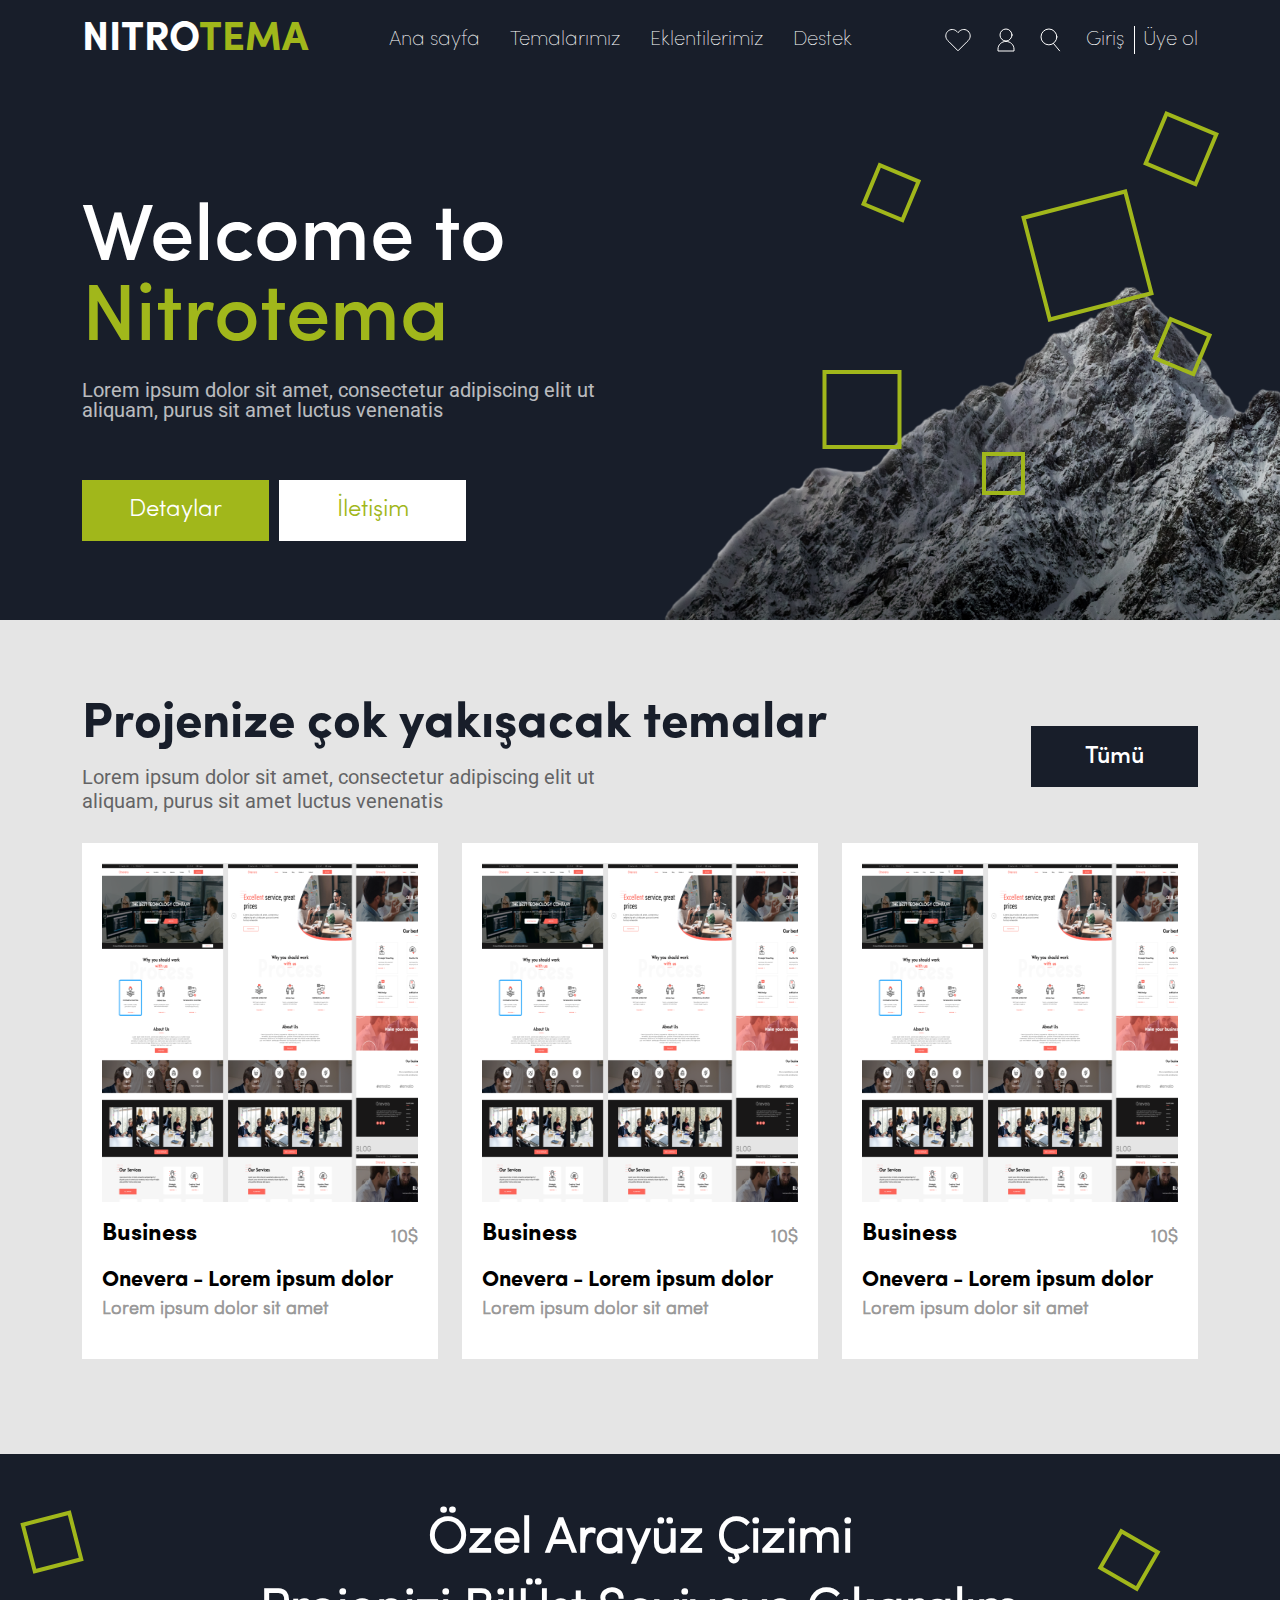
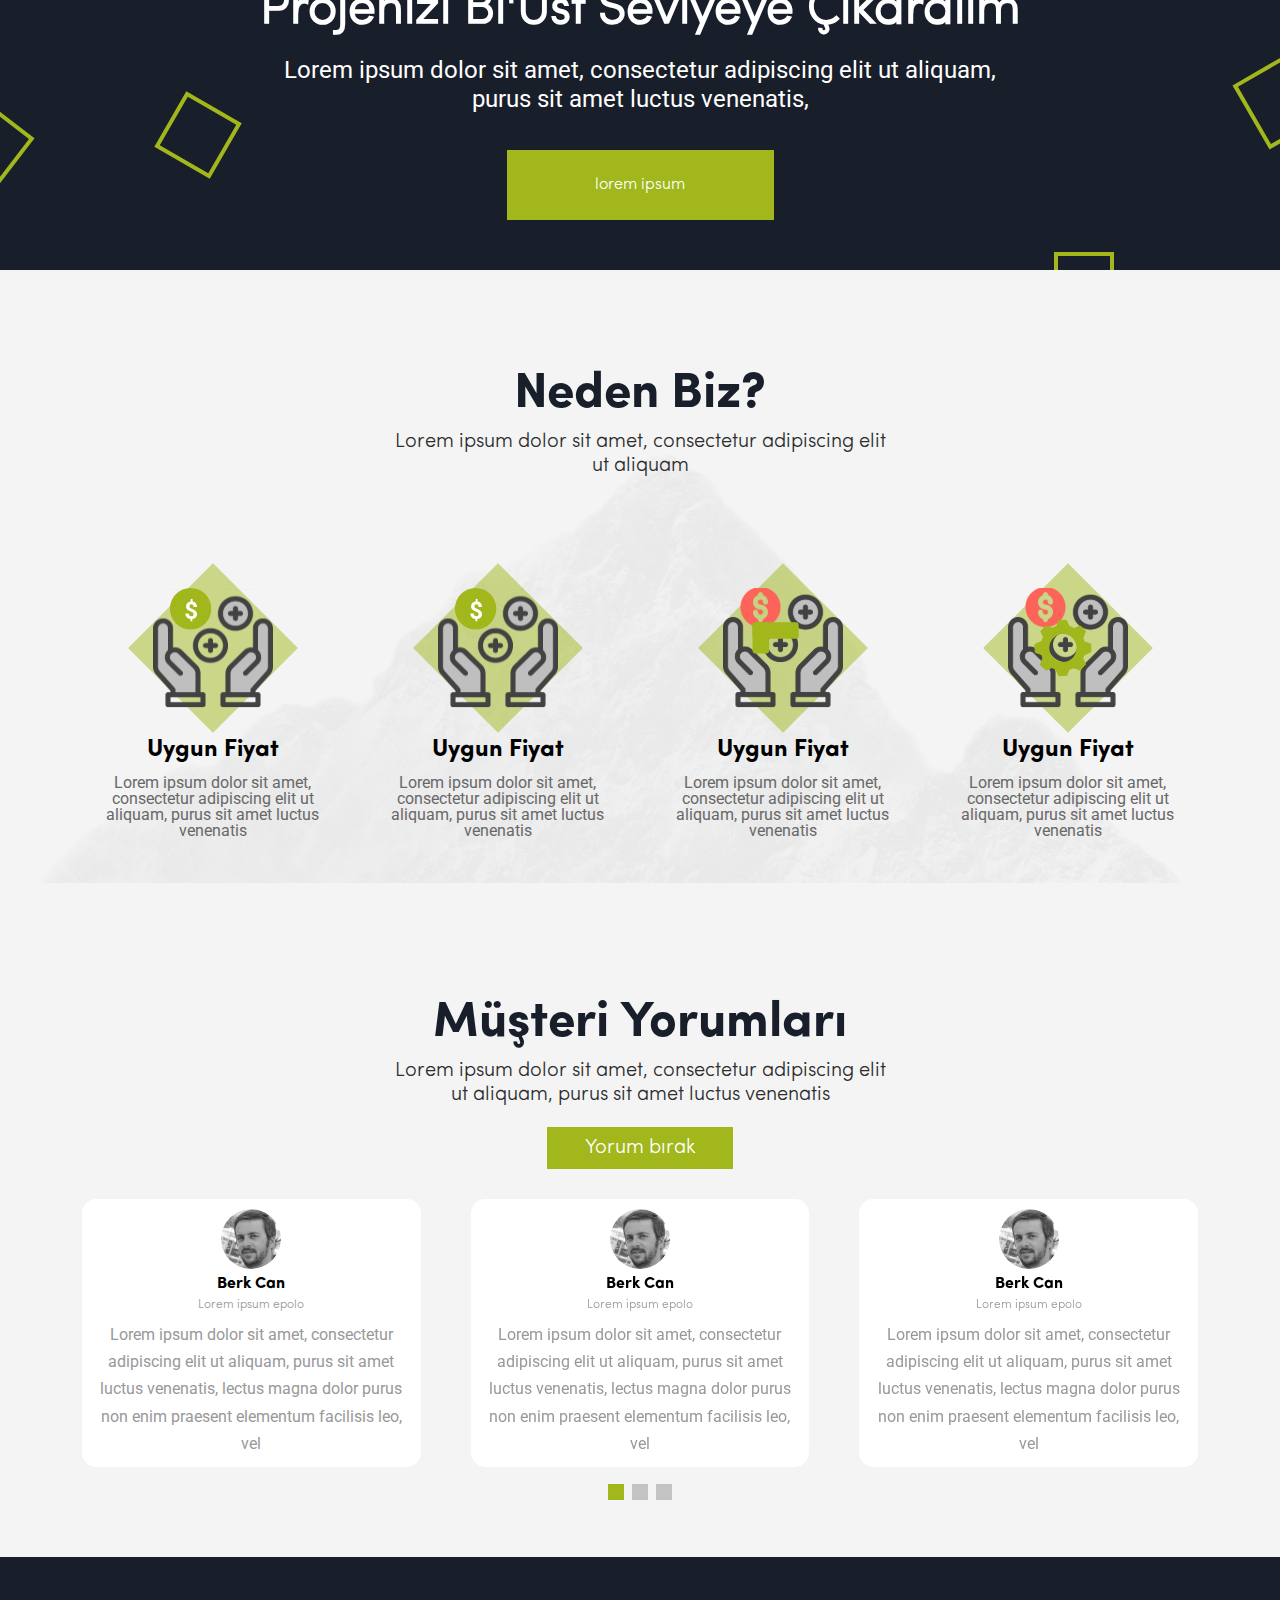
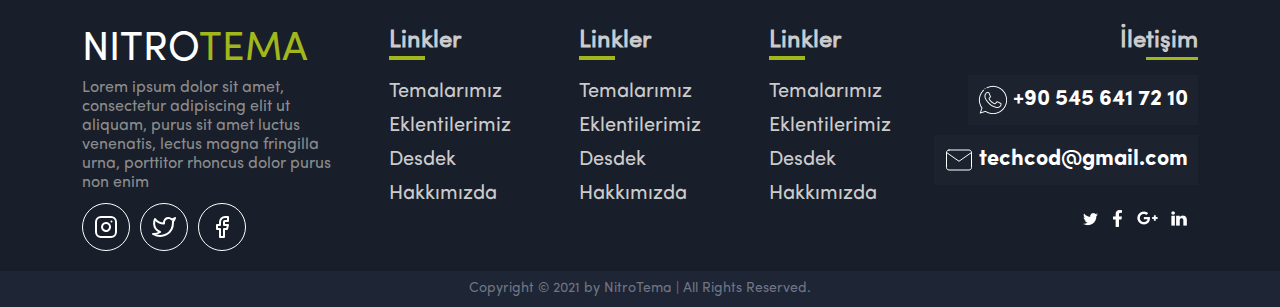
==== commit 211d4d0f: "Changes" ====
--- a/index.html
+++ b/index.html
@@ -264,19 +264,18 @@
                     <div class="content">
                         <div class="icon">
                             <svg width="120" height="120" viewBox="0 0 120 120" fill="none" xmlns="http://www.w3.org/2000/svg" xmlns:xlink="http://www.w3.org/1999/xlink">
-                                <rect width="120" height="120" fill="url(#pattern0)"/>
-                                <path d="M49.8462 30V24.9231L56.7693 25.3846L49.8462 30Z" fill="#A1B71B" stroke="#A1B71B"/>
-                                <rect x="42.4614" width="35.0769" height="25.8462" rx="5" fill="#A1B71B"/>
-                                <circle cx="50.7692" cy="12.9231" r="1.84615" fill="#F7F7F7"/>
-                                <circle cx="60" cy="12.9231" r="1.84615" fill="#F7F7F7"/>
-                                <circle cx="69.2307" cy="12.9231" r="1.84615" fill="#F7F7F7"/>
+                                <rect y="1.76465" width="120" height="118.235" fill="url(#pattern0)"/>
+                                <ellipse cx="37.6119" cy="20.7353" rx="20.597" ry="20.7353" fill="#A1B71B"/>
+                                <path d="M40.6011 26.3352C40.6011 25.6946 40.4214 25.1868 40.062 24.8118C39.7104 24.429 39.1089 24.0774 38.2573 23.7571C37.4058 23.4368 36.6714 23.1204 36.0542 22.8079C35.437 22.4875 34.9058 22.1243 34.4604 21.718C34.0229 21.304 33.6792 20.8196 33.4292 20.2649C33.187 19.7102 33.0659 19.05 33.0659 18.2844C33.0659 16.9641 33.4878 15.8821 34.3315 15.0383C35.1753 14.1946 36.2964 13.7024 37.6948 13.5618V11.054H39.5698V13.5969C40.9526 13.7922 42.0347 14.3704 42.8159 15.3313C43.5972 16.2844 43.9878 17.5227 43.9878 19.0461H40.6011C40.6011 18.1086 40.4058 17.4094 40.0151 16.9485C39.6323 16.4797 39.1167 16.2454 38.4683 16.2454C37.8276 16.2454 37.3315 16.429 36.98 16.7961C36.6284 17.1555 36.4526 17.6555 36.4526 18.2961C36.4526 18.8899 36.6245 19.3665 36.9683 19.7258C37.312 20.0852 37.9487 20.4524 38.8784 20.8274C39.8159 21.2024 40.5854 21.5579 41.187 21.8938C41.7886 22.2219 42.2964 22.5969 42.7104 23.0188C43.1245 23.4329 43.4409 23.9094 43.6597 24.4485C43.8784 24.9797 43.9878 25.6008 43.9878 26.3118C43.9878 27.6399 43.5737 28.718 42.7456 29.5461C41.9175 30.3743 40.7769 30.8625 39.3237 31.011V33.343H37.4604V31.0227C35.8589 30.8508 34.6167 30.2844 33.7339 29.3235C32.8589 28.3547 32.4214 27.0696 32.4214 25.468H35.8081C35.8081 26.3977 36.0269 27.1125 36.4644 27.6125C36.9097 28.1047 37.5464 28.3508 38.3745 28.3508C39.062 28.3508 39.605 28.1711 40.0034 27.8118C40.4019 27.4446 40.6011 26.9524 40.6011 26.3352Z" fill="white"/>
                                 <defs>
                                 <pattern id="pattern0" patternContentUnits="objectBoundingBox" width="1" height="1">
-                                <use xlink:href="#image0_50_329" transform="scale(0.00195312)"/>
+                                <use xlink:href="#image0_50_320" transform="translate(0 -0.0074626) scale(0.00195312)"/>
                                 </pattern>
-                                <image id="image0_50_329" width="512" height="512" xlink:href="[data-uri]"/>
+                                <image id="image0_50_320" width="512" height="512" xlink:href="[data-uri]"/>
                                 </defs>
                                 </svg>
+                                
+                                
                                 
                                 
                                 
@@ -481,12 +480,33 @@
                     </div>
                 </div>
                 <div class="col-lg-3 col-md-6 col-12 FooterEndCol">
-                    <h3>Newsletter</h3>
-                    <p>Lorem ipsum dolor sit amet, consectetur adipiscing </p>
-                    <div class="InputDiv">
-                        <input type="text" placeholder="Email adress">
-                        <button>Gönder</button>
-                    </div>
+                    <h3>İletişim</h3>
+                    <ul>
+                        <li>
+                            <img src="assets/images/6214704_handset_logo_telephone_whatsapp_icon 1.png" alt="">
+                            +90 545 641 72 10</li>
+                        <li>
+                            <svg width="30" height="30" viewBox="0 0 30 30" fill="none" xmlns="http://www.w3.org/2000/svg">
+                                <path d="M5 5H25C26.375 5 27.5 6.125 27.5 7.5V22.5C27.5 23.875 26.375 25 25 25H5C3.625 25 2.5 23.875 2.5 22.5V7.5C2.5 6.125 3.625 5 5 5Z" stroke="white" stroke-linecap="round" stroke-linejoin="round"/>
+                                <path d="M27.5 7.5L15 16.25L2.5 7.5" stroke="white" stroke-linecap="round" stroke-linejoin="round"/>
+                                </svg>
+                                
+                            techcod@gmail.com</li>
+                        <li class="SocialMedias">
+                            <a href="#">
+                                <img src="assets/images/104501_twitter_bird_icon 2.png" alt="">
+                            </a>
+                            <a href="#">
+                                <img src="assets/images/5296500_fb_social media_facebook_facebook logo_social network_icon 2.png" alt="">
+                            </a>
+                            <a href="#">
+                                <img src="assets/images/1920526_google_logo_network_social_icon 2.png" alt="">
+                            </a>
+                            <a href="#">
+                                <img src="assets/images/3057688_in_linked_media_social_icon 2.png" alt="">
+                            </a>
+                        </li>
+                    </ul>
                 </div>
             </div>
         </div>
--- a/assets/css/style.css
+++ b/assets/css/style.css
@@ -1,3 +1,4 @@
+@import url('https://fonts.googleapis.com/css2?family=Roboto:ital,wght@0,100;0,300;0,400;0,500;0,700;0,900;1,100;1,300;1,400;1,500;1,700;1,900&display=swap');
 /*--------------
 Fonts
 --------------*/
@@ -454,7 +455,7 @@
     opacity: 0.7;
     font-weight: 400;
     margin-top: 20px;
-    font-family: SofiaLight;
+    font-family: 'Roboto', sans-serif;
 }
 #Banner .left .buttons{
     display: flex;
@@ -588,8 +589,7 @@
     padding: 0;
     margin-top: 15px;
     width: 550px;
-    font-family: SofiaLight;
-
+    font-family: 'Roboto', sans-serif;
 }
 #BestProducts .Top a{
     display: flex;
@@ -794,7 +794,7 @@
     text-align: center;
     width: 70%;
     margin-top: 10px;
-    font-family: SofiaLight;
+    font-family: 'Roboto', sans-serif;
 
 }
 #SpecialEdition .content a{
@@ -956,7 +956,7 @@
     color: var(--color-text-7);
     margin: 0;
     margin-top: 5px;
-    font-family: SofiaLight;
+    font-family: 'Roboto', sans-serif;
 
 }
 /*--------------
@@ -1045,7 +1045,7 @@
     /* or 27px */
     color: var(--color-text-6);
     text-align: center;
-    font-family: SofiaLight;
+    font-family: 'Roboto', sans-serif;
 
 }
 /*--------------
@@ -1165,8 +1165,9 @@
 #ProductDetail .BottomContainer .col-12 .ImgDiv{
     background: white;
     width: 19%;
+    height: 200px;
     margin-left: 10px;
-    padding: 10px 30px;
+    padding: 2px;
     margin-top: 15px;
     display: flex;
     align-items: center;
@@ -1174,8 +1175,8 @@
     cursor: pointer;
 }
 #ProductDetail .BottomContainer .col-12 .ImgDiv img{
-    width: 135.27px;
-height: 116.32px;
+    width: 100%;
+height: 100%;
 }
 /*--------------
 TabSection
@@ -1336,7 +1337,7 @@
 }
 #SameProducts .ProductsCon img{
     width: 33.33%;
-
+    cursor: pointer;
 }
 #SameProducts .ProductsCon img:not(:nth-child(1)){
     margin-left: 15px;
@@ -1461,61 +1462,59 @@
     padding-bottom: 5px;
     text-align: start;
     margin-bottom: 10px;
+    display: block;
+    text-align: end;
+    position: relative;
+}
+footer .FooterTopCon .FooterEndCol h3::before{
+    content: "";
+    position: absolute;
+    bottom: 0;
+    right: 0;
+    height: 3px;
+    width: 20%;
+    background: var(--color-2);
+}
+footer .FooterTopCon .FooterEndCol ul{
+    margin: 0;
+    padding: 0;
+    width: 100%;
+    display: flex;
+    align-items: flex-end;
+    justify-content: center;
+    flex-direction: column;
+}
+footer .FooterTopCon .FooterEndCol ul li{
     display: inline-block;
-}
-footer .FooterTopCon .FooterEndCol p{
-    margin:0;
-    padding: 0;
-    margin-top: 15px;
-    font-style: normal;
-font-weight: normal;
-font-size: 20px;
-line-height: 116%;
-/* or 23px */
-font-family: SofiaRegular;
-
+    padding: 10px;
+
+    color: white;
+    text-align: end;
+    font-family: SofiaBold;
+font-style: normal;
+font-weight: 600;
+font-size: 22px;
+line-height: 26px;
+display: flex;
+align-items: center;
+justify-content: center;
 color: #FFFFFF;
-}
-footer .FooterTopCon .FooterEndCol .InputDiv{
-    margin-top: 20px;
-    width: 100%;
-    background: white;
-    border-radius: 10px;
-    display: flex;
-    align-items: center;
-    justify-content: space-between;
-}
-footer .FooterTopCon .FooterEndCol .InputDiv input{
-    border: none;
-    outline: none;
-    width: 70%;
-    height: 50px;
-    border-radius: 10px;
-    padding: 10px;
-}
-footer .FooterTopCon .FooterEndCol .InputDiv button{
-    border: none;
-    outline: none;
-    display: flex;
-    align-items: center;
-    justify-content: center;
-    width: 30%;
-    height: 50px;
-    background: var(--color-2);
-    color: white;
-    border-radius: 10px;
-    font-style: normal;
-    font-weight: 500;
-    font-size: 16px;
-    line-height: 100.19%;
-    /* identical to box height, or 18px */
-    font-family: SofiaLight;
-    transform: translateX(1px);
-    color: #FFFFFF;
-    transition: all 300ms;
-}
-footer .FooterTopCon .FooterEndCol .InputDiv button:hover{
-    transform: translateX(10px);
+margin: 5px 0;
+}
+footer .FooterTopCon .FooterEndCol ul li:not(:last-child){
+    background: #1C222E;
+}
+footer .FooterTopCon .FooterEndCol ul li:not(:last-child) svg,
+footer .FooterTopCon .FooterEndCol ul li:not(:last-child) img{
+    margin-right: 5px;
+}
+footer .FooterTopCon .FooterEndCol ul li:last-child{
+    display: flex;
+    align-items: center;
+    justify-content: flex-end;
+}
+footer .FooterTopCon .FooterEndCol ul li:last-child a:not(:last-child){
+    margin-right: 10px;
 }
 footer .FooterBottom{
     width: 100%;
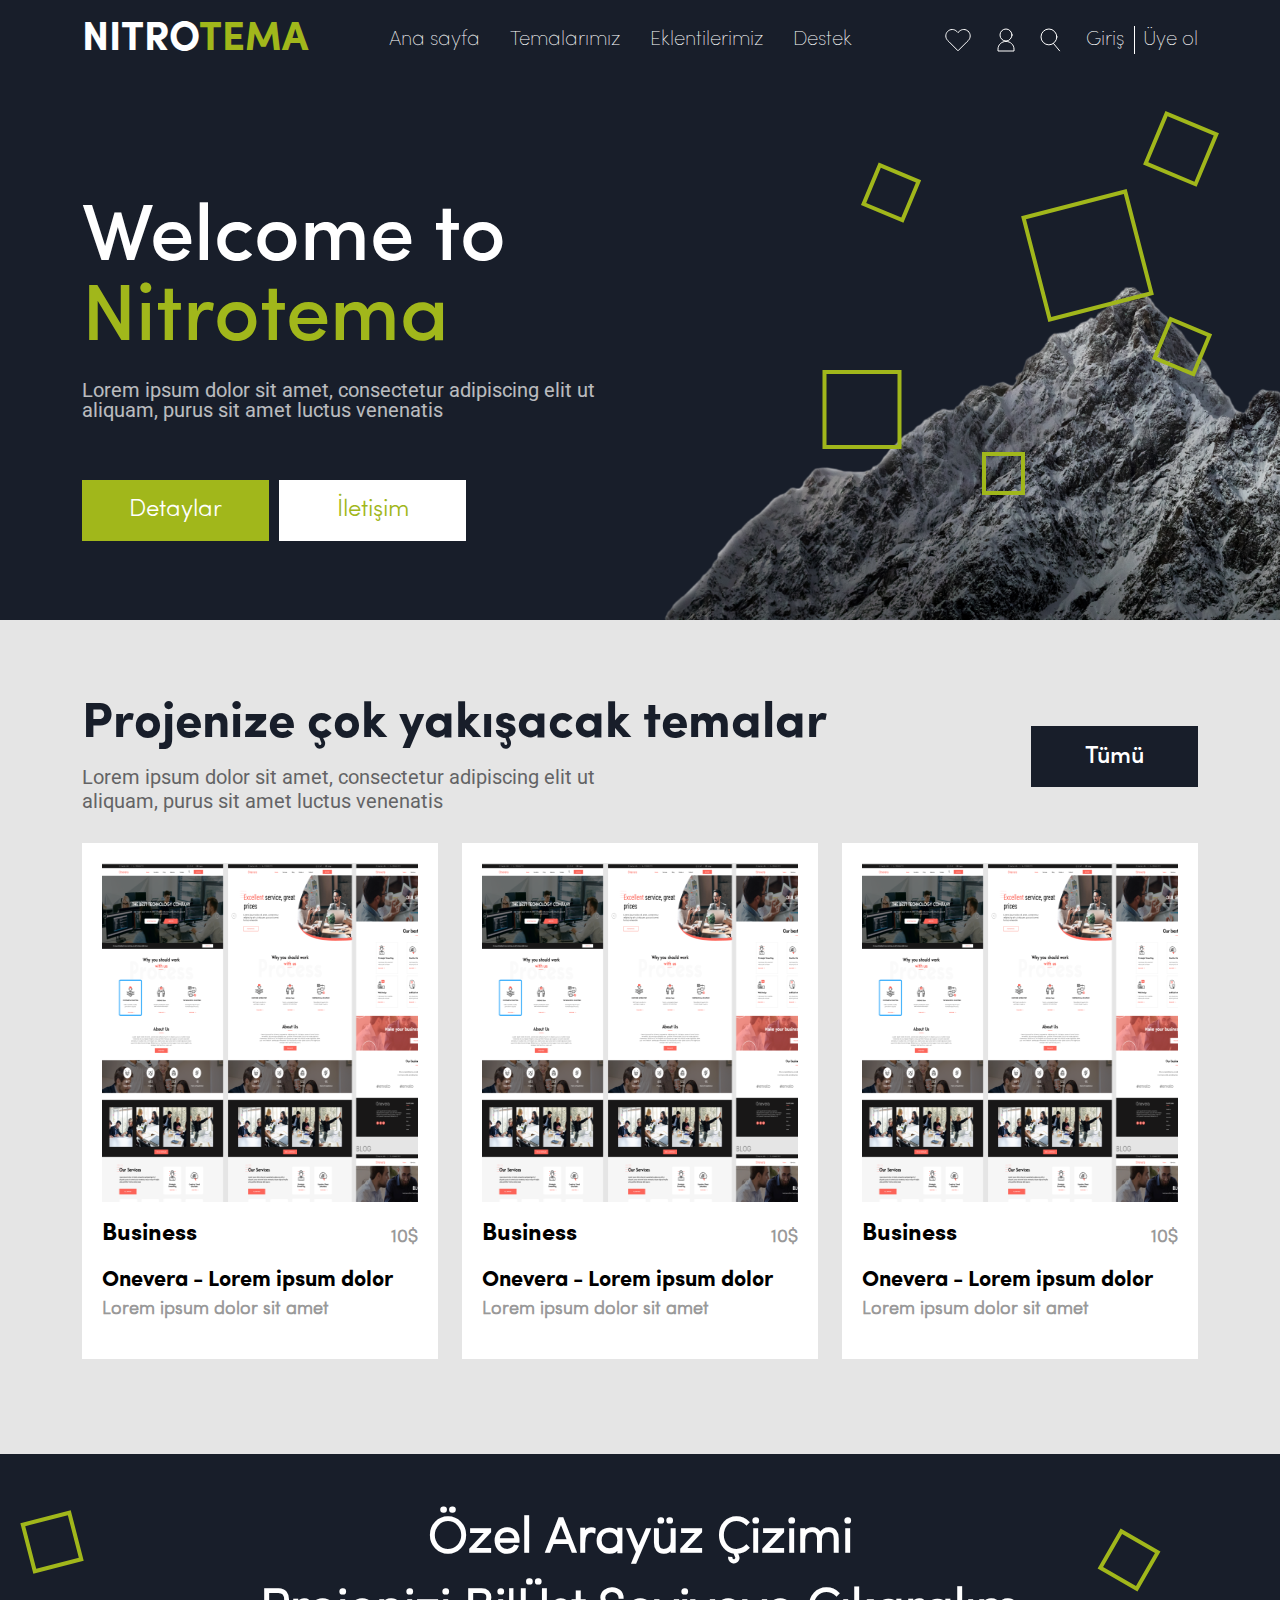
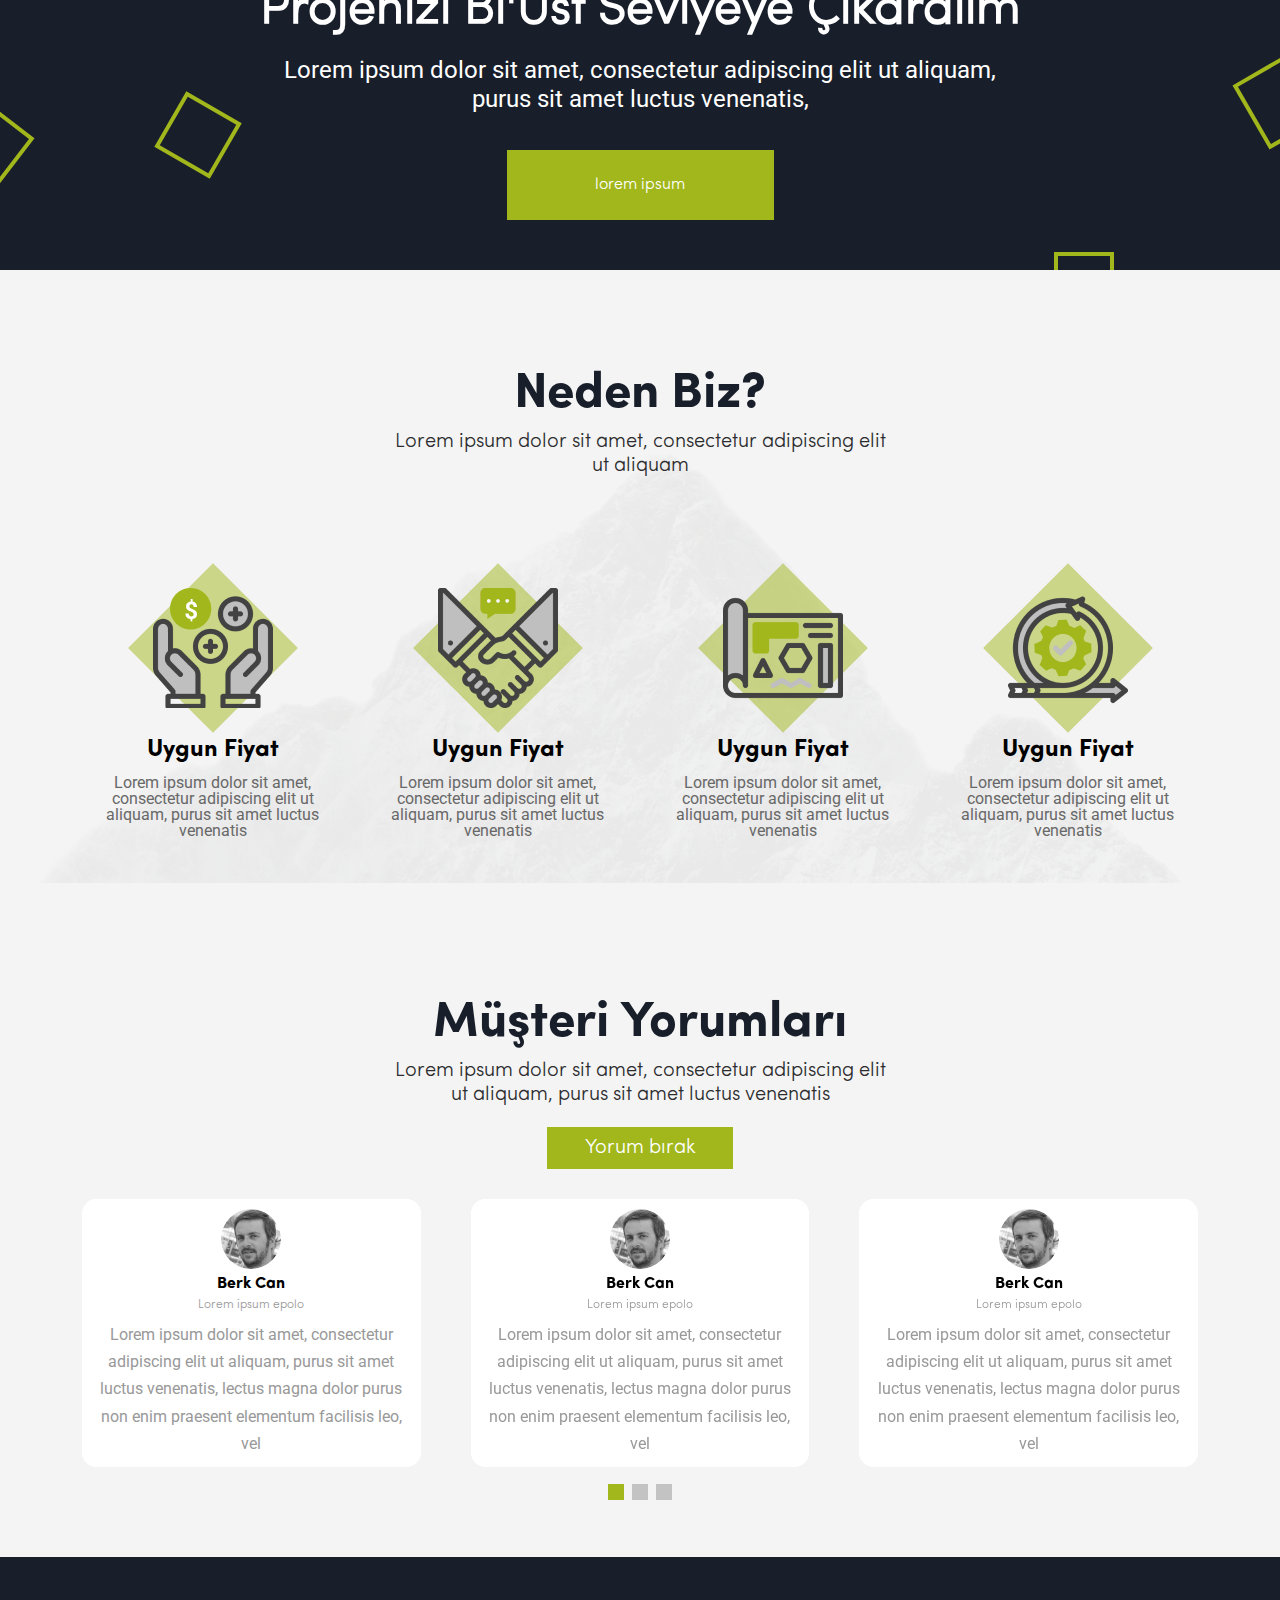
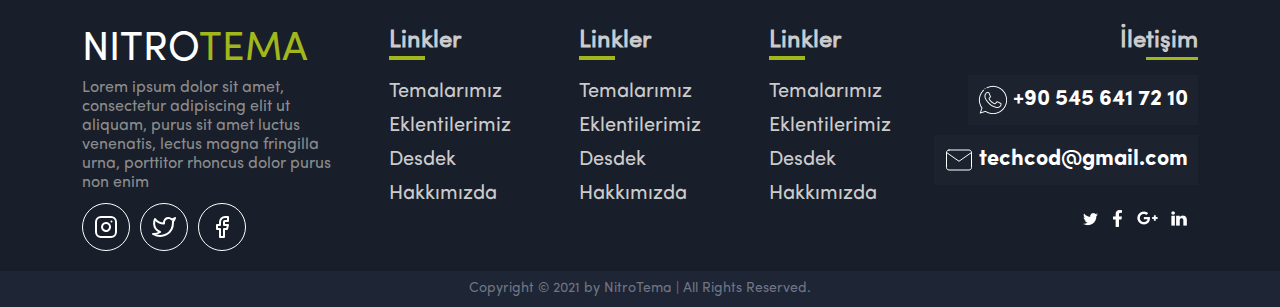
==== commit d33746f8: "Changes" ====
--- a/index.html
+++ b/index.html
@@ -241,20 +241,7 @@
                 <div class="col-lg-3 col-md-6 col-12 Card">
                     <div class="content">
                         <div class="icon">
-                            <svg width="120" height="120" viewBox="0 0 120 120" fill="none" xmlns="http://www.w3.org/2000/svg" xmlns:xlink="http://www.w3.org/1999/xlink">
-                                <rect y="1.76465" width="120" height="118.235" fill="url(#pattern0)"/>
-                                <ellipse cx="37.6119" cy="20.7353" rx="20.597" ry="20.7353" fill="#A1B71B"/>
-                                <path d="M40.6011 26.3352C40.6011 25.6946 40.4214 25.1868 40.062 24.8118C39.7104 24.429 39.1089 24.0774 38.2573 23.7571C37.4058 23.4368 36.6714 23.1204 36.0542 22.8079C35.437 22.4875 34.9058 22.1243 34.4604 21.718C34.0229 21.304 33.6792 20.8196 33.4292 20.2649C33.187 19.7102 33.0659 19.05 33.0659 18.2844C33.0659 16.9641 33.4878 15.8821 34.3315 15.0383C35.1753 14.1946 36.2964 13.7024 37.6948 13.5618V11.054H39.5698V13.5969C40.9526 13.7922 42.0347 14.3704 42.8159 15.3313C43.5972 16.2844 43.9878 17.5227 43.9878 19.0461H40.6011C40.6011 18.1086 40.4058 17.4094 40.0151 16.9485C39.6323 16.4797 39.1167 16.2454 38.4683 16.2454C37.8276 16.2454 37.3315 16.429 36.98 16.7961C36.6284 17.1555 36.4526 17.6555 36.4526 18.2961C36.4526 18.8899 36.6245 19.3665 36.9683 19.7258C37.312 20.0852 37.9487 20.4524 38.8784 20.8274C39.8159 21.2024 40.5854 21.5579 41.187 21.8938C41.7886 22.2219 42.2964 22.5969 42.7104 23.0188C43.1245 23.4329 43.4409 23.9094 43.6597 24.4485C43.8784 24.9797 43.9878 25.6008 43.9878 26.3118C43.9878 27.6399 43.5737 28.718 42.7456 29.5461C41.9175 30.3743 40.7769 30.8625 39.3237 31.011V33.343H37.4604V31.0227C35.8589 30.8508 34.6167 30.2844 33.7339 29.3235C32.8589 28.3547 32.4214 27.0696 32.4214 25.468H35.8081C35.8081 26.3977 36.0269 27.1125 36.4644 27.6125C36.9097 28.1047 37.5464 28.3508 38.3745 28.3508C39.062 28.3508 39.605 28.1711 40.0034 27.8118C40.4019 27.4446 40.6011 26.9524 40.6011 26.3352Z" fill="white"/>
-                                <defs>
-                                <pattern id="pattern0" patternContentUnits="objectBoundingBox" width="1" height="1">
-                                <use xlink:href="#image0_50:320" transform="translate(0 -0.0074626) scale(0.00195312)"/>
-                                </pattern>
-                                <image id="image0_50:320" width="512" height="512" xlink:href="[data-uri]"/>
-                                </defs>
-                                </svg>
-                                
-                                
-                                
+                            <img src="assets/images/icon.png" alt="">                                
                         </div>
                         <h3>Uygun Fiyat</h3>
                         <p>Lorem ipsum dolor sit amet, consectetur adipiscing elit ut aliquam, purus sit amet luctus venenatis</p>
@@ -263,23 +250,7 @@
                 <div class="col-lg-3 col-md-6 col-12 Card">
                     <div class="content">
                         <div class="icon">
-                            <svg width="120" height="120" viewBox="0 0 120 120" fill="none" xmlns="http://www.w3.org/2000/svg" xmlns:xlink="http://www.w3.org/1999/xlink">
-                                <rect y="1.76465" width="120" height="118.235" fill="url(#pattern0)"/>
-                                <ellipse cx="37.6119" cy="20.7353" rx="20.597" ry="20.7353" fill="#A1B71B"/>
-                                <path d="M40.6011 26.3352C40.6011 25.6946 40.4214 25.1868 40.062 24.8118C39.7104 24.429 39.1089 24.0774 38.2573 23.7571C37.4058 23.4368 36.6714 23.1204 36.0542 22.8079C35.437 22.4875 34.9058 22.1243 34.4604 21.718C34.0229 21.304 33.6792 20.8196 33.4292 20.2649C33.187 19.7102 33.0659 19.05 33.0659 18.2844C33.0659 16.9641 33.4878 15.8821 34.3315 15.0383C35.1753 14.1946 36.2964 13.7024 37.6948 13.5618V11.054H39.5698V13.5969C40.9526 13.7922 42.0347 14.3704 42.8159 15.3313C43.5972 16.2844 43.9878 17.5227 43.9878 19.0461H40.6011C40.6011 18.1086 40.4058 17.4094 40.0151 16.9485C39.6323 16.4797 39.1167 16.2454 38.4683 16.2454C37.8276 16.2454 37.3315 16.429 36.98 16.7961C36.6284 17.1555 36.4526 17.6555 36.4526 18.2961C36.4526 18.8899 36.6245 19.3665 36.9683 19.7258C37.312 20.0852 37.9487 20.4524 38.8784 20.8274C39.8159 21.2024 40.5854 21.5579 41.187 21.8938C41.7886 22.2219 42.2964 22.5969 42.7104 23.0188C43.1245 23.4329 43.4409 23.9094 43.6597 24.4485C43.8784 24.9797 43.9878 25.6008 43.9878 26.3118C43.9878 27.6399 43.5737 28.718 42.7456 29.5461C41.9175 30.3743 40.7769 30.8625 39.3237 31.011V33.343H37.4604V31.0227C35.8589 30.8508 34.6167 30.2844 33.7339 29.3235C32.8589 28.3547 32.4214 27.0696 32.4214 25.468H35.8081C35.8081 26.3977 36.0269 27.1125 36.4644 27.6125C36.9097 28.1047 37.5464 28.3508 38.3745 28.3508C39.062 28.3508 39.605 28.1711 40.0034 27.8118C40.4019 27.4446 40.6011 26.9524 40.6011 26.3352Z" fill="white"/>
-                                <defs>
-                                <pattern id="pattern0" patternContentUnits="objectBoundingBox" width="1" height="1">
-                                <use xlink:href="#image0_50_320" transform="translate(0 -0.0074626) scale(0.00195312)"/>
-                                </pattern>
-                                <image id="image0_50_320" width="512" height="512" xlink:href="[data-uri]"/>
-                                </defs>
-                                </svg>
-                                
-                                
-                                
-                                
-                                
-                                
+                            <img src="assets/images/icon2.png" alt="">
                         </div>
                         <h3>Uygun Fiyat</h3>
                         <p>Lorem ipsum dolor sit amet, consectetur adipiscing elit ut aliquam, purus sit amet luctus venenatis</p>
@@ -288,20 +259,7 @@
                 <div class="col-lg-3 col-md-6 col-12 Card">
                     <div class="content">
                         <div class="icon">
-                            <svg width="120" height="120" viewBox="0 0 120 120" fill="none" xmlns="http://www.w3.org/2000/svg" xmlns:xlink="http://www.w3.org/1999/xlink">
-                                <rect width="120" height="120" fill="url(#pattern0)"/>
-                                <rect x="29.5386" y="34.1538" width="46.1538" height="16.6154" rx="3" fill="#A1B71B"/>
-                                <rect x="46.1538" y="34.1538" width="31.3846" height="16.6154" rx="3" transform="rotate(90 46.1538 34.1538)" fill="#A1B71B"/>
-                                <defs>
-                                <pattern id="pattern0" patternContentUnits="objectBoundingBox" width="1" height="1">
-                                <use xlink:href="#image0_50_332" transform="scale(0.00195312)"/>
-                                </pattern>
-                                <image id="image0_50_332" width="512" height="512" xlink:href="[data-uri]"/>
-                                </defs>
-                                </svg>
-                                
-                                
-                                
+                            <img src="assets/images/icon 3.png" alt="">
                         </div>
                         <h3>Uygun Fiyat</h3>
                         <p>Lorem ipsum dolor sit amet, consectetur adipiscing elit ut aliquam, purus sit amet luctus venenatis</p>
@@ -310,27 +268,7 @@
                 <div class="col-lg-3 col-md-6 col-12 Card">
                     <div class="content">
                         <div class="icon">
-                            <svg width="120" height="120" viewBox="0 0 120 120" fill="none" xmlns="http://www.w3.org/2000/svg" xmlns:xlink="http://www.w3.org/1999/xlink">
-                                <rect width="120" height="120" fill="url(#pattern0)"/>
-                                <path d="M32.769 43.3847L35.9998 49.8462L44.3075 40.1539L37.846 37.8462L32.769 43.3847Z" fill="#A1B71B" stroke="#A1B71B"/>
-                                <path d="M50.7229 32.5318L48.4384 39.3853L61.1663 38.4062L58.2291 32.2054L50.7229 32.5318Z" fill="#A1B71B" stroke="#A1B71B"/>
-                                <path d="M72.0001 37.8462L65.5386 41.077L75.2309 49.3847L77.5386 42.9231L72.0001 37.8462Z" fill="#A1B71B" stroke="#A1B71B"/>
-                                <path d="M82.6874 55.9183L75.4909 53.5909L76.3735 66.9941L82.9433 63.8257L82.6874 55.9183Z" fill="#A1B71B" stroke="#A1B71B"/>
-                                <path d="M77.5386 76.1893L74.1786 69.2307L65.5386 79.6686L72.2586 82.1538L77.5386 76.1893Z" fill="#A1B71B" stroke="#A1B71B"/>
-                                <path d="M58.8567 87.2519L61.4013 79.9556L47.9112 81.2269L50.9056 87.736L58.8567 87.2519Z" fill="#A1B71B" stroke="#A1B71B"/>
-                                <path d="M38.2721 82.1538L45.2307 78.7938L34.7928 70.1538L32.3076 76.8738L38.2721 82.1538Z" fill="#A1B71B" stroke="#A1B71B"/>
-                                <path d="M27.2942 64.395L34.5905 66.9396L33.3192 53.4495L26.8102 56.444L27.2942 64.395Z" fill="#A1B71B" stroke="#A1B71B"/>
-                                <path d="M73.0384 60C73.0384 70.3459 64.8426 78.5769 54.923 78.5769C45.0034 78.5769 36.8076 70.3459 36.8076 60C36.8076 49.6541 45.0034 41.4231 54.923 41.4231C64.8426 41.4231 73.0384 49.6541 73.0384 60Z" stroke="#A1B71B" stroke-width="9"/>
-                                <defs>
-                                <pattern id="pattern0" patternContentUnits="objectBoundingBox" width="1" height="1">
-                                <use xlink:href="#image0_50_344" transform="scale(0.00195312)"/>
-                                </pattern>
-                                <image id="image0_50_344" width="512" height="512" xlink:href="[data-uri]"/>
-                                </defs>
-                                </svg>
-                                
-                                
-                                
+                            <img src="assets/images/icon 4.png" alt="">
                         </div>
                         <h3>Uygun Fiyat</h3>
                         <p>Lorem ipsum dolor sit amet, consectetur adipiscing elit ut aliquam, purus sit amet luctus venenatis</p>
@@ -479,19 +417,19 @@
                         </ul>
                     </div>
                 </div>
-                <div class="col-lg-3 col-md-6 col-12 FooterEndCol">
+                <div class="col-lg-3 col-md-12 col-12 FooterEndCol">
                     <h3>İletişim</h3>
                     <ul>
                         <li>
                             <img src="assets/images/6214704_handset_logo_telephone_whatsapp_icon 1.png" alt="">
-                            +90 545 641 72 10</li>
+                            <a href="#">+90 545 641 72 10</a></li>
                         <li>
                             <svg width="30" height="30" viewBox="0 0 30 30" fill="none" xmlns="http://www.w3.org/2000/svg">
                                 <path d="M5 5H25C26.375 5 27.5 6.125 27.5 7.5V22.5C27.5 23.875 26.375 25 25 25H5C3.625 25 2.5 23.875 2.5 22.5V7.5C2.5 6.125 3.625 5 5 5Z" stroke="white" stroke-linecap="round" stroke-linejoin="round"/>
                                 <path d="M27.5 7.5L15 16.25L2.5 7.5" stroke="white" stroke-linecap="round" stroke-linejoin="round"/>
                                 </svg>
                                 
-                            techcod@gmail.com</li>
+                            <a href="#">techcod@gmail.com</a></li>
                         <li class="SocialMedias">
                             <a href="#">
                                 <img src="assets/images/104501_twitter_bird_icon 2.png" alt="">
--- a/assets/css/style.css
+++ b/assets/css/style.css
@@ -1161,14 +1161,13 @@
     align-items: center;
     flex-wrap: wrap;
     padding: 0;
+    margin-top: 20px;
 }
 #ProductDetail .BottomContainer .col-12 .ImgDiv{
     background: white;
-    width: 19%;
+    width: 100%;
     height: 200px;
-    margin-left: 10px;
-    padding: 2px;
-    margin-top: 15px;
+
     display: flex;
     align-items: center;
     justify-content: center;
@@ -1449,6 +1448,7 @@
     color: var(--color-text-9);
 
 }
+
 footer .FooterTopCon .FooterEndCol h3{
     font-family: SofiaRegular;
     font-style: normal;
@@ -1489,17 +1489,21 @@
     padding: 10px;
 
     color: white;
+
+display: flex;
+align-items: center;
+justify-content: center;
+
+margin: 5px 0;
+}
+footer .FooterTopCon .FooterEndCol ul li a{
+    color: #FFFFFF;
     text-align: end;
     font-family: SofiaBold;
 font-style: normal;
 font-weight: 600;
 font-size: 22px;
 line-height: 26px;
-display: flex;
-align-items: center;
-justify-content: center;
-color: #FFFFFF;
-margin: 5px 0;
 }
 footer .FooterTopCon .FooterEndCol ul li:not(:last-child){
     background: #1C222E;
@@ -1564,14 +1568,32 @@
     #ProductDetail .TopContainer .left{
         margin-bottom: 20px;
     }
-    #ProductDetail .BottomContainer .col-12 .ImgDiv{
-        width: 18%;
+    footer .FooterTopCon .FooterEndCol{
+        display: flex;
+        align-items: center;
+        justify-content: center;
+        flex-direction: column;
+        margin-top: 15px;
+    }
+    footer .FooterTopCon .FooterEndCol ul{
+        display: inline-block;
+    }
+    footer .FooterTopCon .FooterEndCol ul li:last-child{
+        display: flex;
+        align-items: center;
+        justify-content: center;
+    }
+    .SquareIcon{
+        display:none;
     }
 }
 @media (max-width:600px){
     #Banner .left h1{
         font-size: 60px;
     }
+    #Banner .right img{
+        height: 300px;
+    }
     #Banner .right .Icon6{
         top: 30%;
         right: 60%;
@@ -1600,16 +1622,17 @@
     .SectionTitle p{
         width: 100%;
     }
+    #SpecialEdition .content p{
+        width: 100%;
+    }
     footer .FooterTopCon .MainCol{
         margin-top: 30px;
-        align-items: flex-start;
+        align-items: center;
     }
     footer .FooterTopCon .MainCol:not(.MainCol1){
         margin-left: 0px;
     }
-    #ProductDetail .BottomContainer .col-12 .ImgDiv{
-        width: 45%;
-    }
+
     #TabSection .TabContent .TanimCol .List{
         flex-direction: column;
     }
